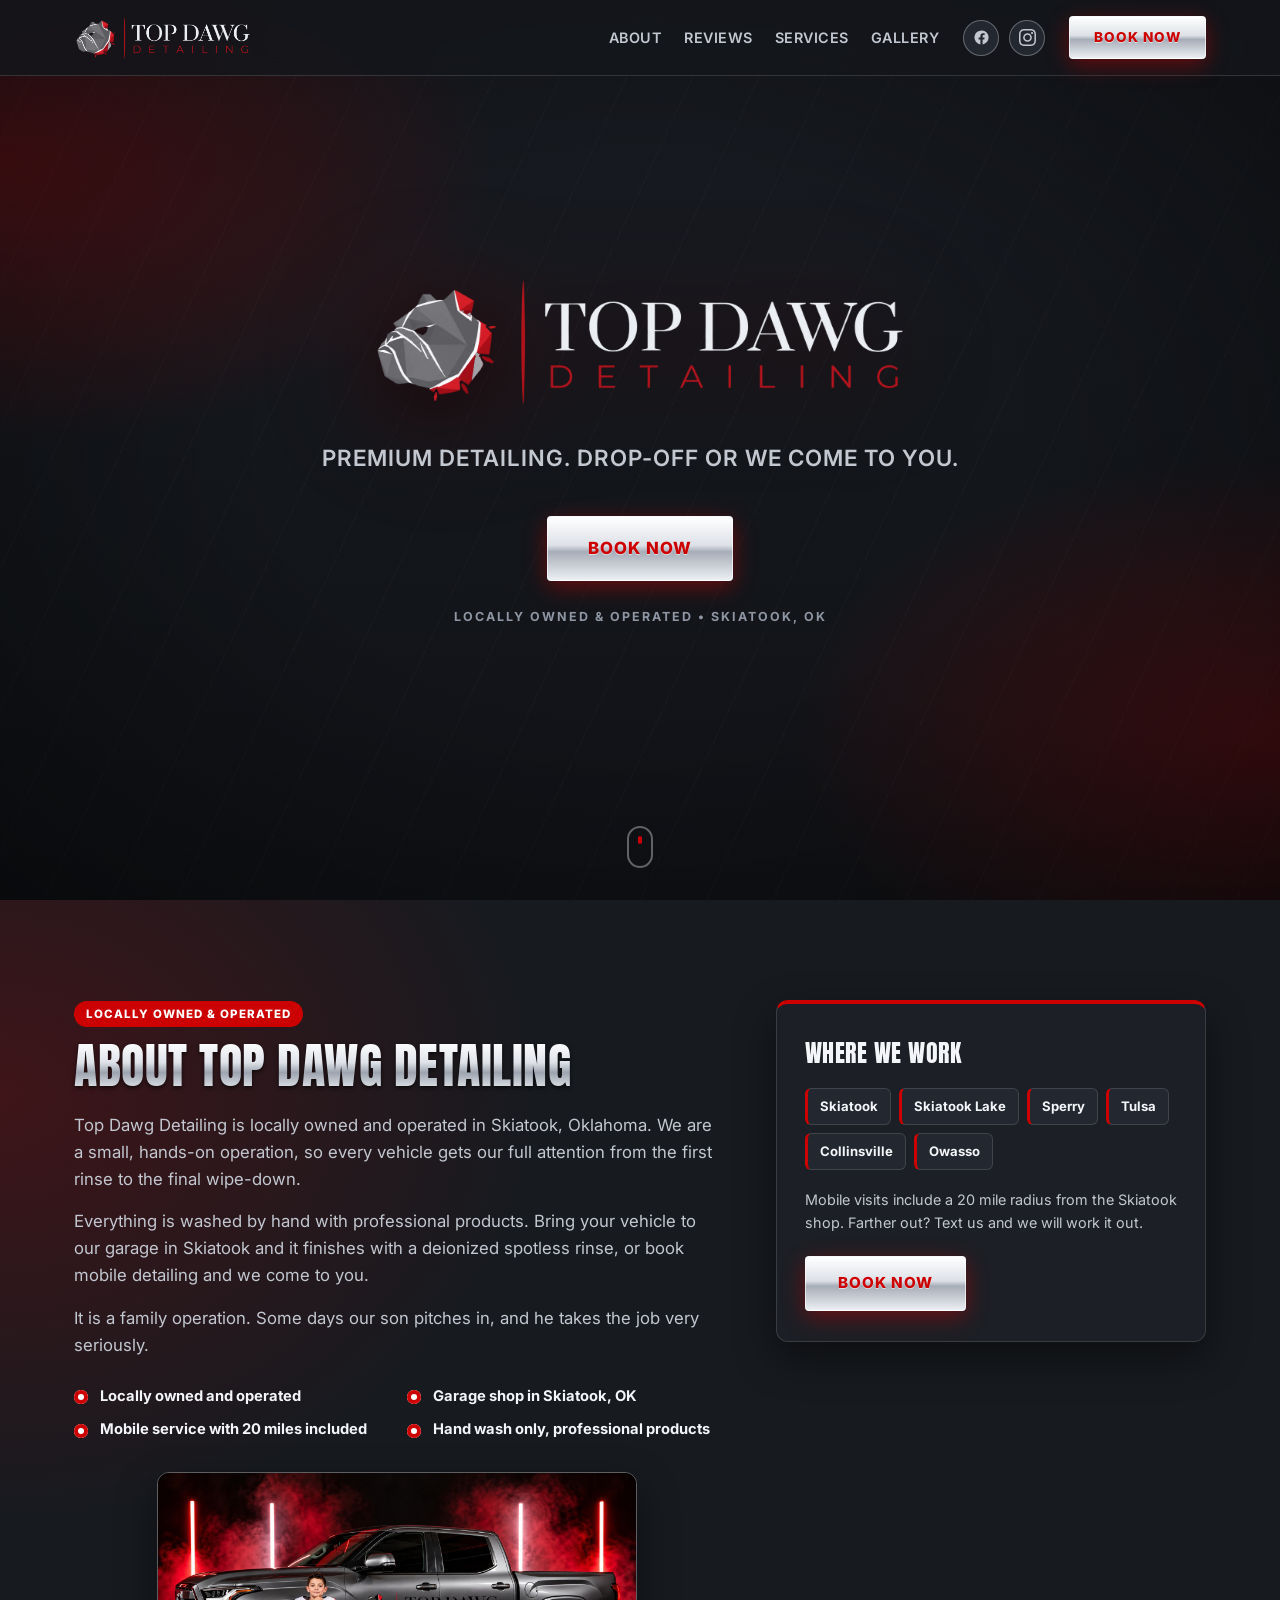
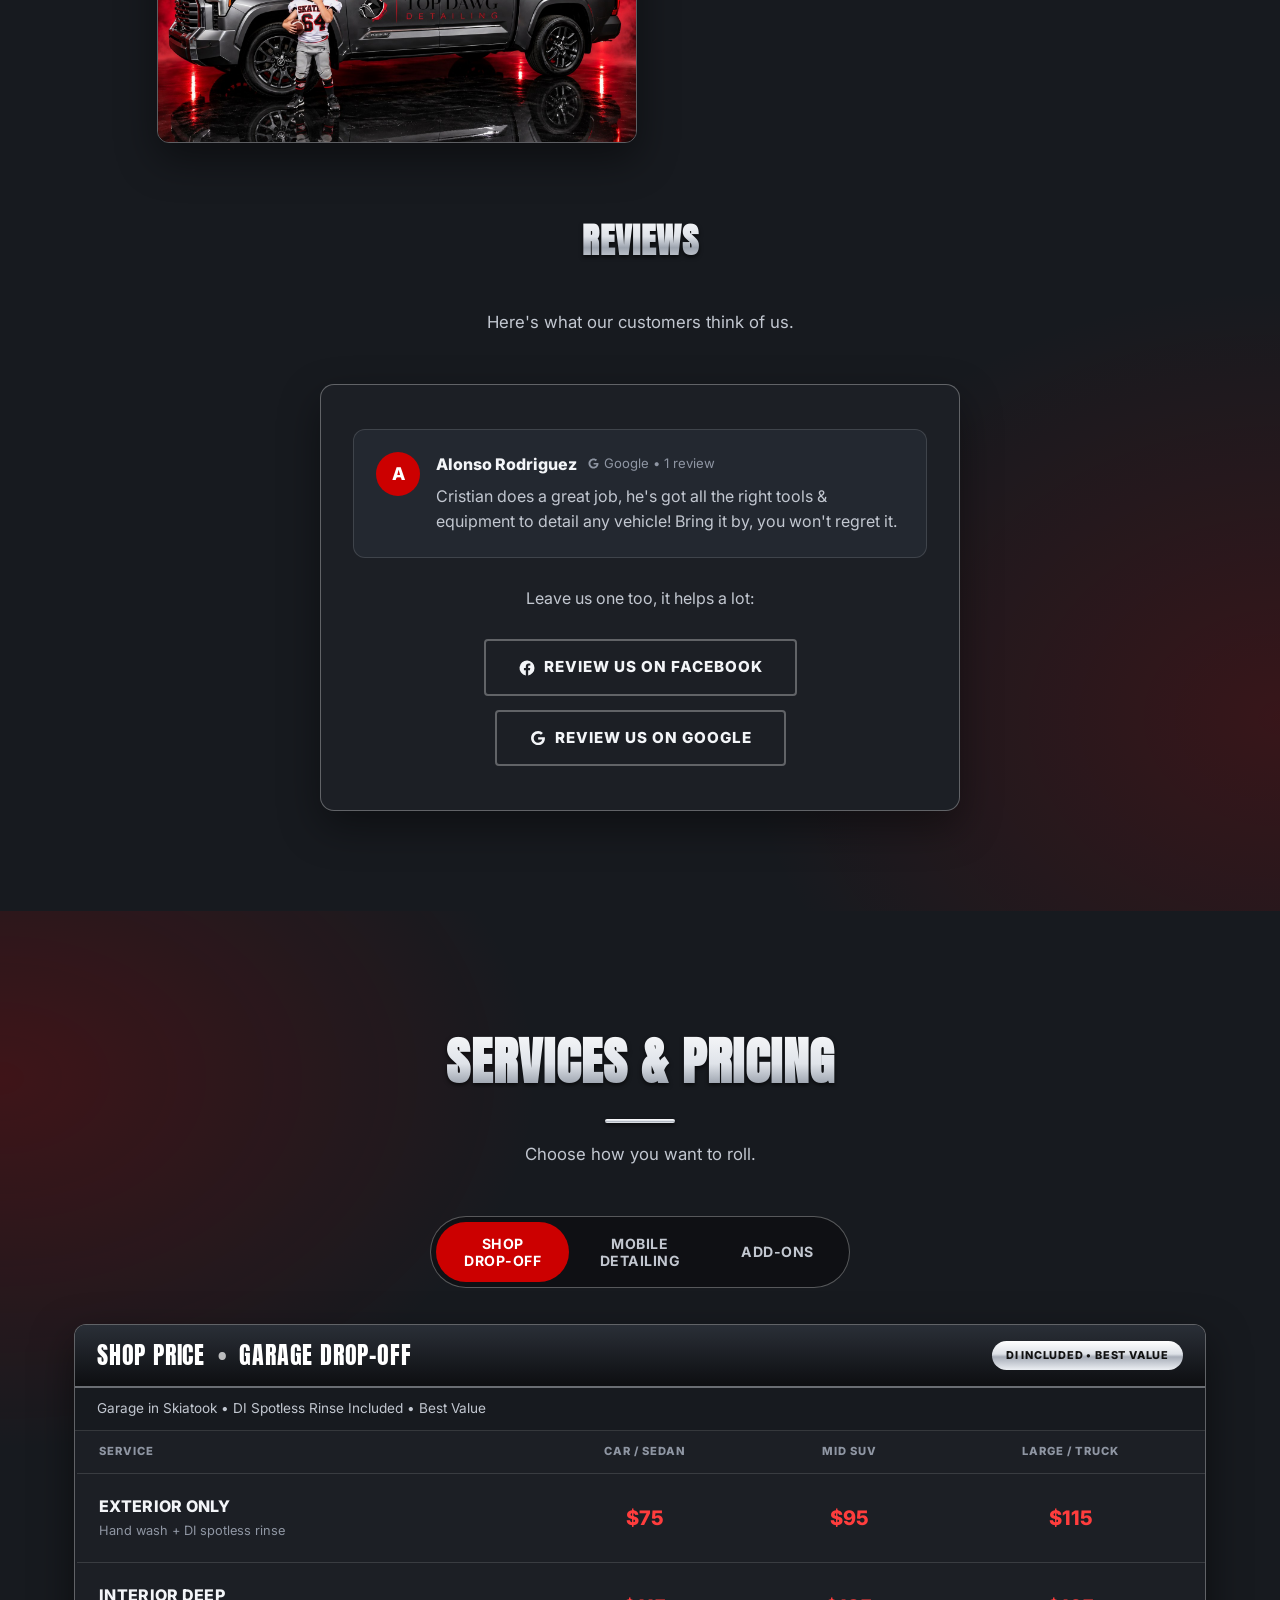
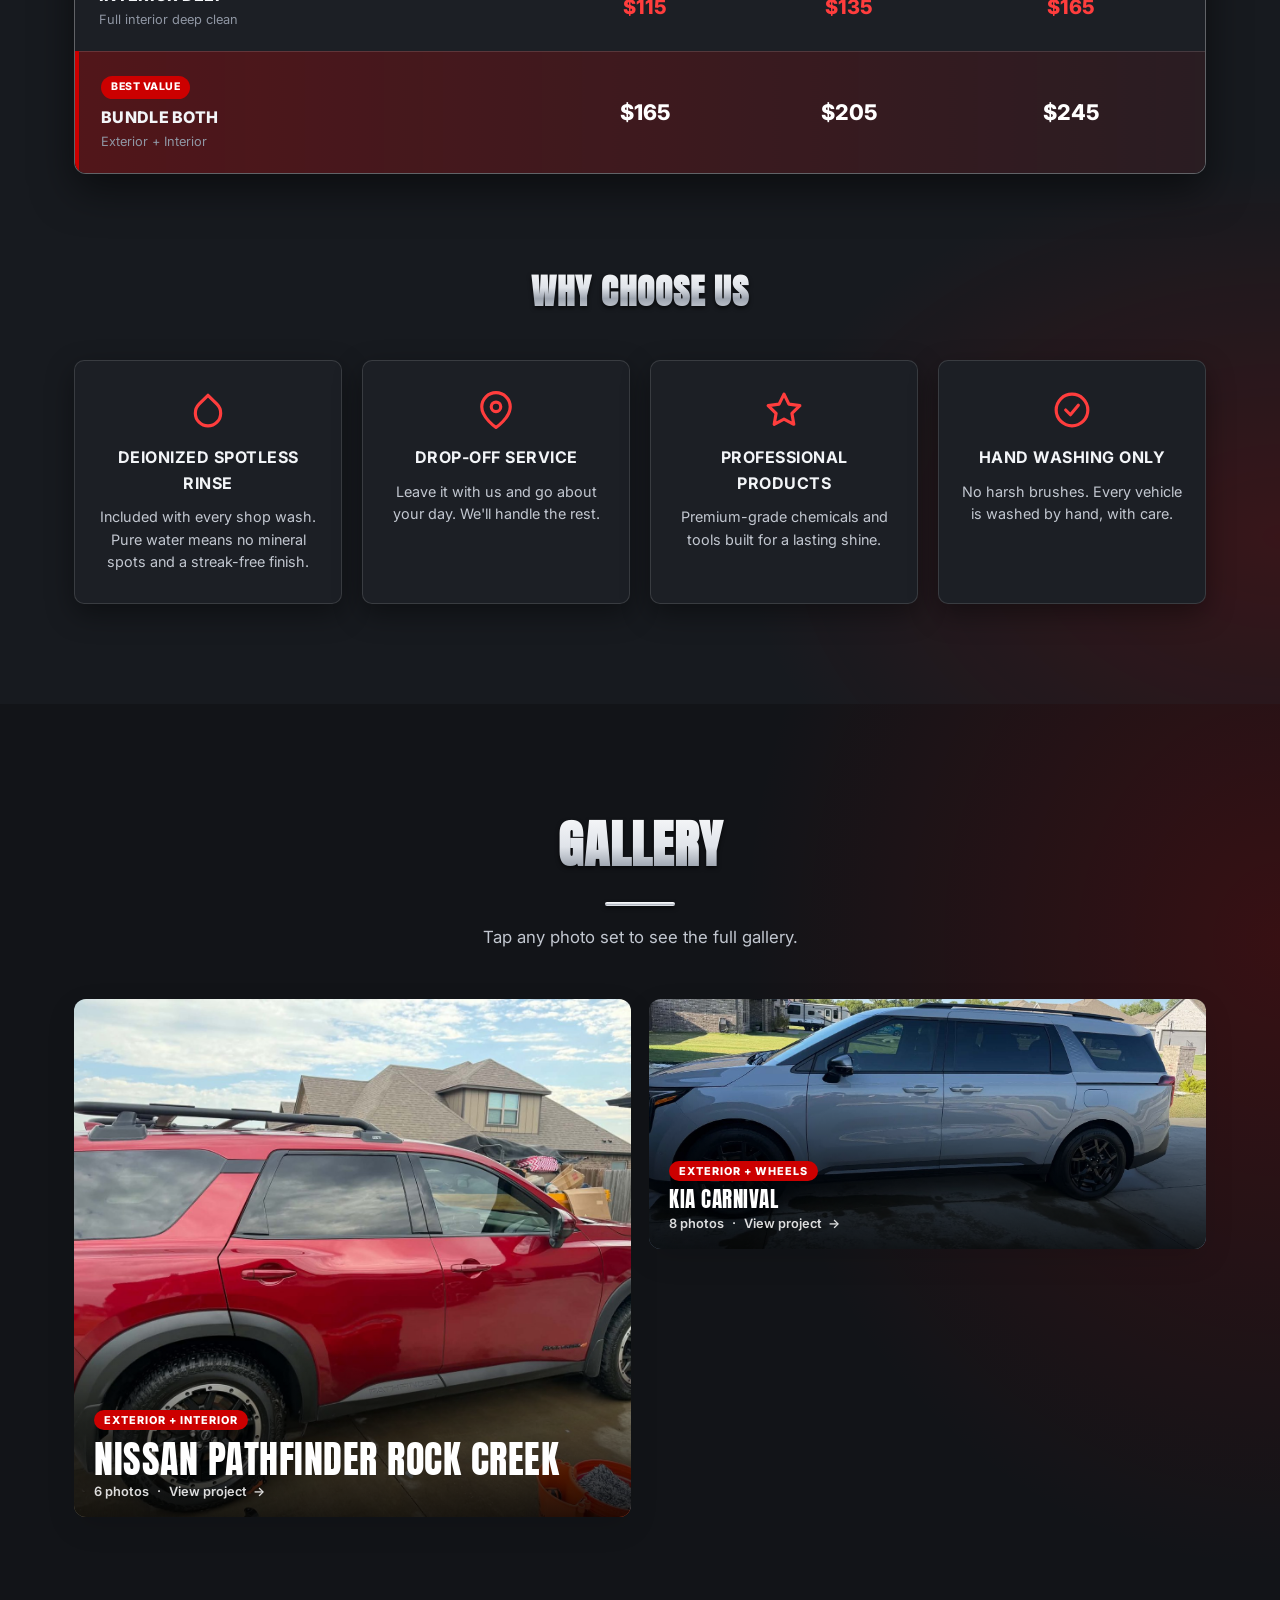
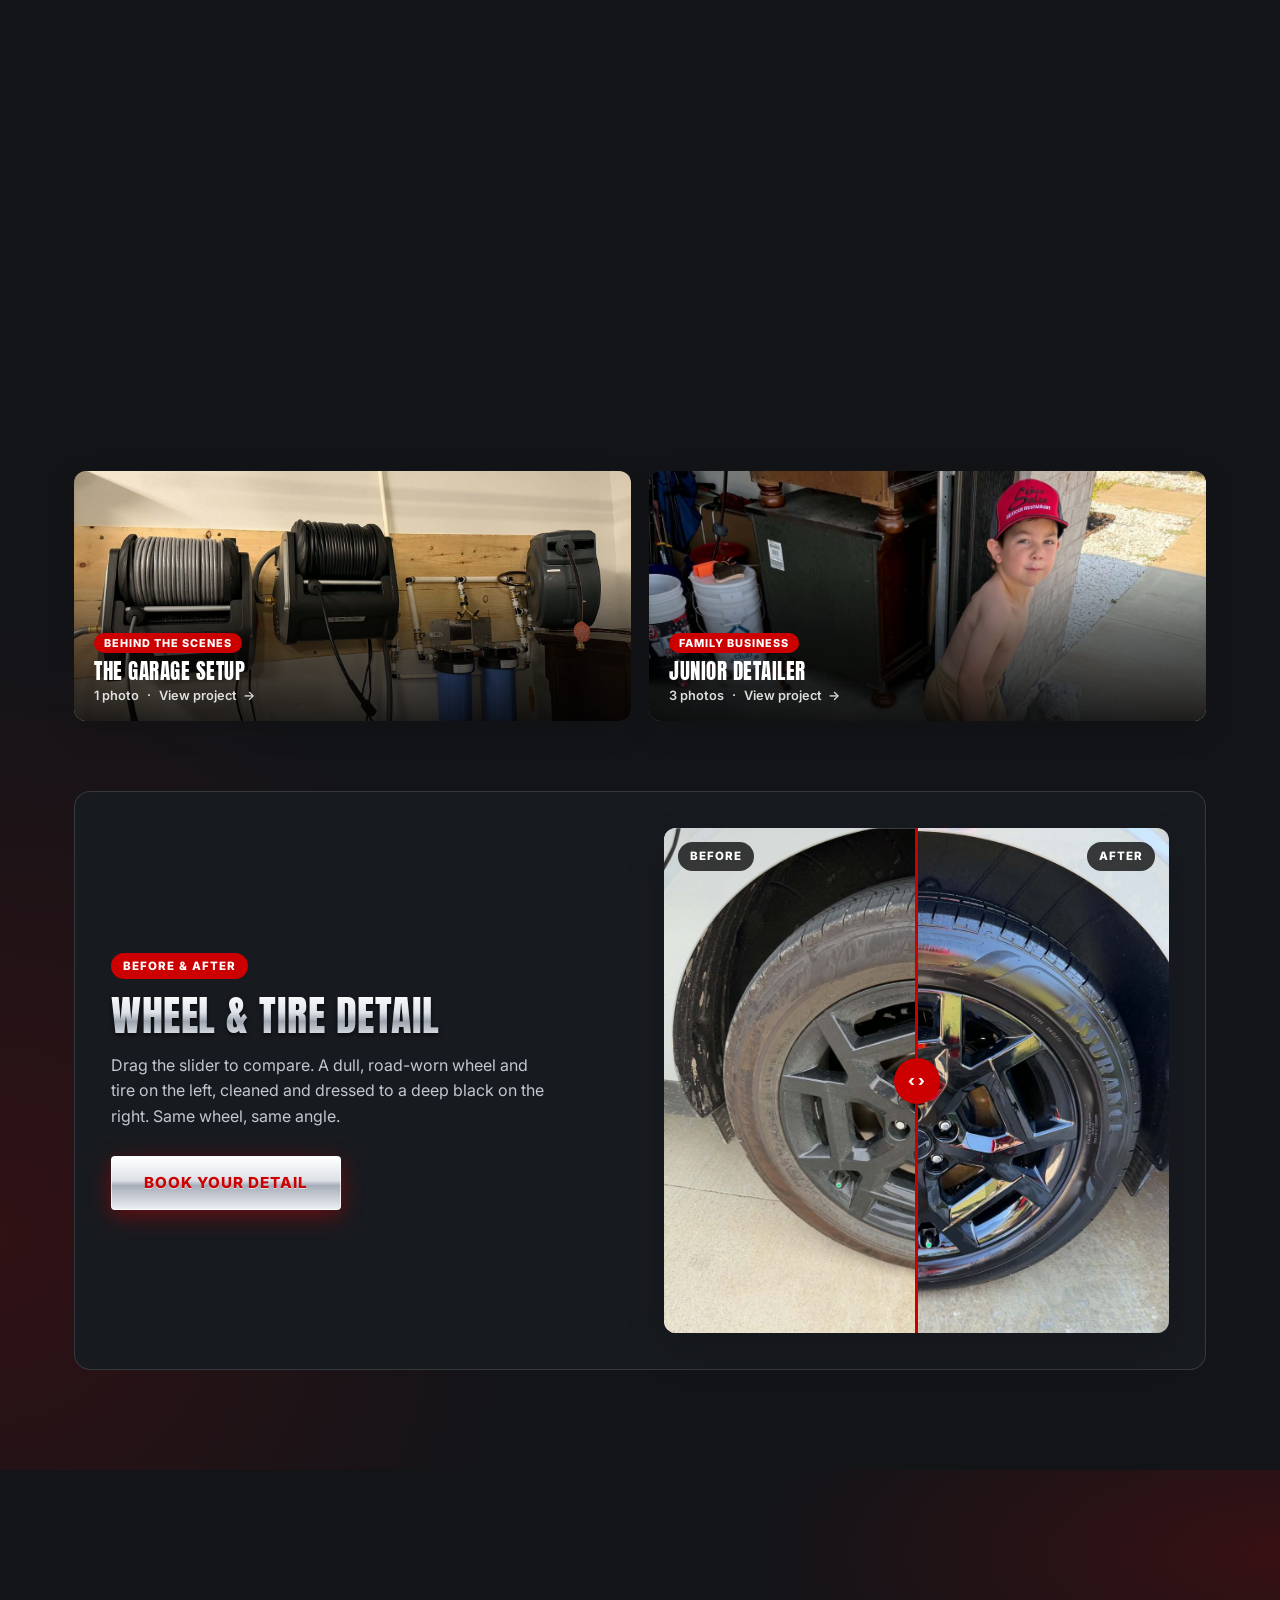
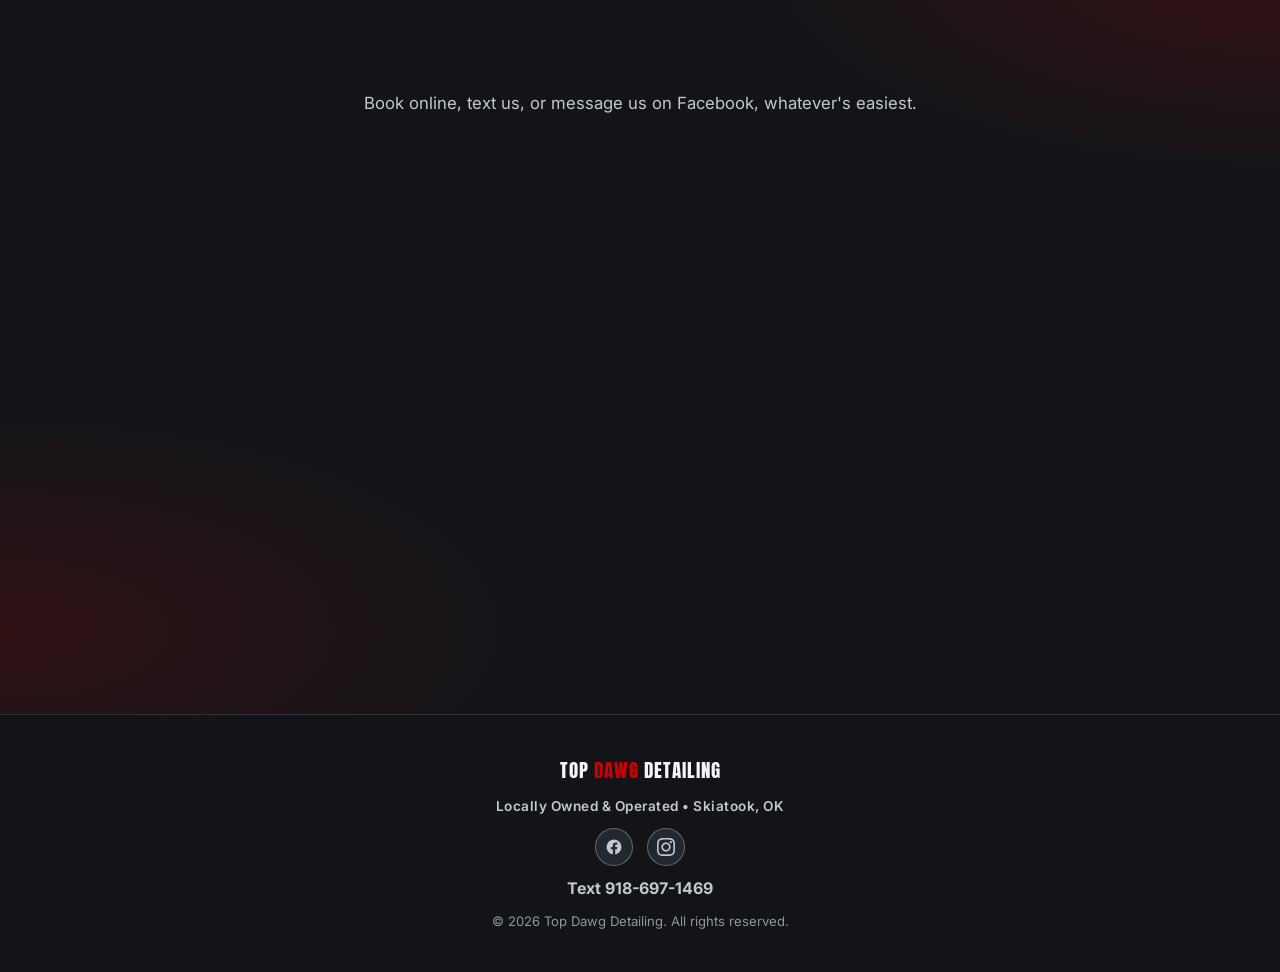
==== top-dawg-detailing/index.html @ 86b7b14b "Add Instagram links next to Facebook, remove the placeholder Sedan Interior gallery project, and bui" ====
<!DOCTYPE html>
<html lang="en">
<head>
<meta charset="UTF-8">
<meta name="viewport" content="width=device-width, initial-scale=1.0">
<meta name="format-detection" content="telephone=no">
<meta name="theme-color" content="#121418">
<title>Top Dawg Detailing | Premium Auto Detailing</title>
<meta name="description" content="Top Dawg Detailing: locally owned and operated car detailing in Skiatook, OK. Shop drop-off or we come to you. Text 918-697-1469 to book.">
<link rel="preconnect" href="https://fonts.googleapis.com">
<link rel="preconnect" href="https://fonts.gstatic.com" crossorigin>
<link href="https://fonts.googleapis.com/css2?family=Anton&family=Inter:wght@400;600;700;800&display=swap" rel="stylesheet">
<link rel="stylesheet" href="css/style.css">
</head>
<body>

<!-- ========== STICKY NAV ========== -->
<header class="navbar" id="navbar">
  <div class="navbar__inner">
    <a href="#hero" class="navbar__logo">
      <img src="assets/images/logo-on-dark.png" alt="Top Dawg Detailing" class="navbar__logo-img">
    </a>

    <nav class="navbar__links" id="navLinks">
      <a href="#about" class="nav-link">About</a>
      <a href="#reviews" class="nav-link">Reviews</a>
      <a href="#services" class="nav-link">Services</a>
      <a href="#gallery" class="nav-link">Gallery</a>
    </nav>

    <div class="navbar__social">
      <a href="https://www.facebook.com/profile.php?id=61593357902436" target="_blank" rel="noopener" class="navbar__social-btn" aria-label="Top Dawg Detailing on Facebook">
        <svg viewBox="0 0 24 24" fill="currentColor"><path d="M22 12a10 10 0 10-11.56 9.88v-6.99H7.9V12h2.54V9.8c0-2.5 1.49-3.89 3.77-3.89 1.09 0 2.24.2 2.24.2v2.46h-1.26c-1.24 0-1.63.77-1.63 1.56V12h2.78l-.44 2.89h-2.34v6.99A10 10 0 0022 12z"/></svg>
      </a>
      <a href="https://www.instagram.com/topdawgdetailing98/" target="_blank" rel="noopener" class="navbar__social-btn" aria-label="Top Dawg Detailing on Instagram">
        <svg viewBox="0 0 24 24" fill="currentColor"><path d="M12 2.163c3.204 0 3.584.012 4.85.07 3.252.148 4.771 1.691 4.919 4.919.058 1.265.069 1.645.069 4.849 0 3.205-.012 3.584-.069 4.849-.149 3.225-1.664 4.771-4.919 4.919-1.266.058-1.644.07-4.85.07-3.204 0-3.584-.012-4.849-.07-3.26-.149-4.771-1.699-4.919-4.92-.058-1.265-.07-1.644-.07-4.849 0-3.204.013-3.583.07-4.849.149-3.227 1.664-4.771 4.919-4.919 1.266-.057 1.645-.069 4.849-.069zm0-2.163c-3.259 0-3.667.014-4.947.072-4.358.2-6.78 2.618-6.98 6.98-.059 1.281-.073 1.689-.073 4.948 0 3.259.014 3.668.072 4.948.2 4.358 2.618 6.78 6.98 6.98 1.281.058 1.689.072 4.948.072 3.259 0 3.668-.014 4.948-.072 4.354-.2 6.782-2.618 6.979-6.98.059-1.28.073-1.689.073-4.948 0-3.259-.014-3.667-.072-4.947-.196-4.354-2.617-6.78-6.979-6.98-1.281-.059-1.69-.073-4.949-.073zm0 5.838c-3.403 0-6.162 2.759-6.162 6.162s2.759 6.163 6.162 6.163 6.162-2.759 6.162-6.163c0-3.403-2.759-6.162-6.162-6.162zm0 10.162c-2.209 0-4-1.79-4-4 0-2.209 1.791-4 4-4s4 1.791 4 4c0 2.21-1.791 4-4 4zm6.406-11.845c-.796 0-1.441.645-1.441 1.44s.645 1.44 1.441 1.44c.795 0 1.439-.645 1.439-1.44s-.644-1.44-1.439-1.44z"/></svg>
      </a>
    </div>

    <a href="book.html" class="btn btn--primary navbar__cta">Book Now</a>

    <button class="navbar__toggle" id="navToggle" aria-label="Toggle menu" aria-expanded="false">
      <span></span><span></span><span></span>
    </button>
  </div>
</header>

<!-- ========== HERO ========== -->
<section class="hero" id="hero">
  <div class="hero__bg"></div>
  <div class="hero__overlay"></div>
  <div class="hero__content">
    <div class="hero__logo">
      <img src="assets/images/logo-on-dark.png" alt="Top Dawg Detailing" class="hero__logo-img">
    </div>
    <p class="hero__tagline">Premium Detailing. Drop-Off or We Come to You.</p>
    <a href="book.html" class="btn btn--primary btn--lg hero__cta" id="heroBookNow">Book Now</a>
    <p class="hero__badge">Locally Owned &amp; Operated &bull; Skiatook, OK</p>
  </div>
  <div class="hero__scroll-indicator" aria-hidden="true">
    <span></span>
  </div>
</section>

<!-- ========== ABOUT ========== -->
<section class="about" id="about">
  <div class="container">
    <div class="about__grid">
      <div class="about__text">
        <span class="about__kicker">Locally Owned &amp; Operated</span>
        <h2 class="about__title">About Top Dawg Detailing</h2>
        <p>Top Dawg Detailing is locally owned and operated in Skiatook, Oklahoma. We are a small, hands-on operation, so every vehicle gets our full attention from the first rinse to the final wipe-down.</p>
        <p>Everything is washed by hand with professional products. Bring your vehicle to our garage in Skiatook and it finishes with a deionized spotless rinse, or book mobile detailing and we come to you.</p>
        <p>It is a family operation. Some days our son pitches in, and he takes the job very seriously.</p>
        <ul class="about__facts">
          <li>Locally owned and operated</li>
          <li>Garage shop in Skiatook, OK</li>
          <li>Mobile service with 20 miles included</li>
          <li>Hand wash only, professional products</li>
        </ul>

        <img class="about__truck-photo" src="assets/images/company-truck.jpg" alt="The Top Dawg Detailing truck" loading="lazy">
      </div>

      <div class="about__card">
        <h3 class="about__card-title">Where We Work</h3>
        <ul class="area-chips">
          <li>Skiatook</li>
          <li>Skiatook Lake</li>
          <li>Sperry</li>
          <li>Tulsa</li>
          <li>Collinsville</li>
          <li>Owasso</li>
        </ul>
        <p class="about__card-note">Mobile visits include a 20 mile radius from the Skiatook shop. Farther out? Text us and we will work it out.</p>
        <a href="book.html" class="btn btn--primary">Book Now</a>
      </div>
    </div>

    <div class="about__reviews" id="reviews">
    <h3 class="why-us__title">Reviews</h3>
    <p class="section-subtitle">Here's what our customers think of us.</p>

    <div class="reviews__card">
      <div class="review-item">
        <span class="review-item__avatar">A</span>
        <div class="review-item__body">
          <div class="review-item__header">
            <span class="review-item__name">Alonso Rodriguez</span>
            <span class="review-item__meta"><svg viewBox="0 0 24 24" fill="currentColor"><path d="M21.35 11.1h-9.17v2.87h5.4c-.23 1.45-1.68 4.24-5.4 4.24-3.25 0-5.9-2.69-5.9-6s2.65-6 5.9-6c1.85 0 3.09.79 3.8 1.47l2.6-2.5C16.99 3.6 14.86 2.6 12.18 2.6 6.98 2.6 2.75 6.8 2.75 12s4.23 9.4 9.43 9.4c5.44 0 9.05-3.82 9.05-9.2 0-.62-.07-1.09-.15-1.1z"/></svg> Google &bull; 1 review</span>
          </div>
          <p class="review-item__text">Cristian does a great job, he's got all the right tools &amp; equipment to detail any vehicle! Bring it by, you won't regret it.</p>
        </div>
      </div>

      <p class="reviews__empty">Leave us one too, it helps a lot:</p>
      <div class="reviews__actions">
        <a href="https://www.facebook.com/profile.php?id=61593357902436" target="_blank" rel="noopener" class="btn btn--outline reviews__btn">
          <svg viewBox="0 0 24 24" fill="currentColor"><path d="M22 12a10 10 0 10-11.56 9.88v-6.99H7.9V12h2.54V9.8c0-2.5 1.49-3.89 3.77-3.89 1.09 0 2.24.2 2.24.2v2.46h-1.26c-1.24 0-1.63.77-1.63 1.56V12h2.78l-.44 2.89h-2.34v6.99A10 10 0 0022 12z"/></svg>
          Review Us on Facebook
        </a>
        <a href="https://share.google/A1w45uH0FZVLoggwl" target="_blank" rel="noopener" class="btn btn--outline reviews__btn">
          <svg viewBox="0 0 24 24" fill="currentColor"><path d="M21.35 11.1h-9.17v2.87h5.4c-.23 1.45-1.68 4.24-5.4 4.24-3.25 0-5.9-2.69-5.9-6s2.65-6 5.9-6c1.85 0 3.09.79 3.8 1.47l2.6-2.5C16.99 3.6 14.86 2.6 12.18 2.6 6.98 2.6 2.75 6.8 2.75 12s4.23 9.4 9.43 9.4c5.44 0 9.05-3.82 9.05-9.2 0-.62-.07-1.09-.15-1.1z"/></svg>
          Review Us on Google
        </a>
      </div>
    </div>
    </div>
  </div>
</section>

<!-- ========== SERVICES + PRICING ========== -->
<section class="services" id="services">
  <div class="container">
    <h2 class="section-title">Services &amp; Pricing</h2>
    <p class="section-subtitle">Choose how you want to roll.</p>

    <div class="toggle" role="group" aria-label="Service location toggle">
      <button type="button" class="toggle__btn is-active" data-mode="dropoff" id="toggleDropoff" aria-pressed="true" aria-controls="panelDropoff">Shop Drop-Off</button>
      <button type="button" class="toggle__btn" data-mode="mobile" id="toggleMobile" aria-pressed="false" aria-controls="panelMobile">Mobile Detailing</button>
      <button type="button" class="toggle__btn" data-mode="addons" id="toggleAddons" aria-pressed="false" aria-controls="panelAddons">Add-Ons</button>
    </div>

    <!-- SHOP PRICING -->
    <div class="price-panel" id="panelDropoff">
      <div class="price-card">
        <div class="price-card__head">
          <h3 class="price-card__title">Shop Price <span>&bull;</span> Garage Drop-Off</h3>
          <span class="price-card__pill">DI Included &bull; Best Value</span>
        </div>
        <p class="price-card__sub">Garage in Skiatook &bull; DI Spotless Rinse Included &bull; Best Value</p>
        <table class="price-table">
          <thead>
            <tr>
              <th class="price-table__service">Service</th>
              <th>Car / Sedan</th>
              <th>Mid SUV</th>
              <th>Large / Truck</th>
            </tr>
          </thead>
          <tbody>
            <tr>
              <th scope="row" class="price-table__service"><span class="price-table__name">Exterior Only</span><span class="price-table__desc">Hand wash + DI spotless rinse</span></th>
              <td>$75</td><td>$95</td><td>$115</td>
            </tr>
            <tr>
              <th scope="row" class="price-table__service"><span class="price-table__name">Interior Deep</span><span class="price-table__desc">Full interior deep clean</span></th>
              <td>$115</td><td>$135</td><td>$165</td>
            </tr>
            <tr class="price-table__row--bundle">
              <th scope="row" class="price-table__service"><span class="price-table__badge">Best Value</span><span class="price-table__name">Bundle Both</span><span class="price-table__desc">Exterior + Interior</span></th>
              <td>$165</td><td>$205</td><td>$245</td>
            </tr>
          </tbody>
        </table>
      </div>
    </div>

    <!-- MOBILE PRICING -->
    <div class="price-panel" id="panelMobile" hidden>
      <div class="price-card price-card--mobile">
        <div class="price-card__head">
          <h3 class="price-card__title">Mobile Price <span>&bull;</span> We Come To You</h3>
          <span class="price-card__pill">We Come To You &bull; No DI Yet</span>
        </div>
        <p class="price-card__sub">20 Mile Radius Included &bull; Standard rinse (DI rinse is shop-only for now)</p>
        <table class="price-table">
          <thead>
            <tr>
              <th class="price-table__service">Service</th>
              <th>Car / Sedan</th>
              <th>Mid SUV</th>
              <th>Large / Truck</th>
            </tr>
          </thead>
          <tbody>
            <tr>
              <th scope="row" class="price-table__service"><span class="price-table__name">Exterior Only</span><span class="price-table__desc">Hand wash + standard rinse</span></th>
              <td>$95</td><td>$115</td><td>$135</td>
            </tr>
            <tr>
              <th scope="row" class="price-table__service"><span class="price-table__name">Interior Deep</span><span class="price-table__desc">Full interior deep clean</span></th>
              <td>$135</td><td>$155</td><td>$185</td>
            </tr>
            <tr class="price-table__row--bundle">
              <th scope="row" class="price-table__service"><span class="price-table__badge">Best Value</span><span class="price-table__name">Bundle Both</span><span class="price-table__desc">Exterior + Interior</span></th>
              <td>$185</td><td>$225</td><td>$265</td>
            </tr>
          </tbody>
        </table>
      </div>

      <div class="travel-fee">
        <h4 class="travel-fee__title">Travel Fee <span>&bull;</span> 20 Miles Included in Mobile Price</h4>
        <ul class="travel-fee__list">
          <li><span>0-20 miles from Skiatook shop</span><strong class="travel-fee__included">Included</strong></li>
          <li><span>21-30 miles: N. Tulsa, Claremore edge</span><strong>+$25</strong></li>
          <li><span>31-40 miles: Midtown Tulsa, BA edge</span><strong>+$45</strong></li>
          <li><span>41-50 miles</span><strong>+$65</strong></li>
          <li><span>50+ miles / No water or power</span><strong>Custom / +$15</strong></li>
        </ul>
      </div>
    </div>


    <!-- ADD-ON SERVICES -->
    <div class="price-panel" id="panelAddons" hidden>
      <div class="price-card addons__card">
        <div class="price-card__head">
          <h3 class="price-card__title">Add-Ons <span>&bull;</span> Priced By Vehicle Size</h3>
        </div>
        <table class="price-table">
          <thead>
            <tr>
              <th class="price-table__service">Service</th>
              <th>Car / Sedan</th>
              <th>Mid SUV</th>
              <th>Large / Truck</th>
            </tr>
          </thead>
          <tbody>
            <tr>
              <th scope="row" class="price-table__service"><span class="price-table__name">Pet Hair Removal</span></th>
              <td>$50</td>
              <td>$70</td>
              <td>$90</td>
            </tr>
            <tr>
              <th scope="row" class="price-table__service"><span class="price-table__name">Stain Extraction</span><span class="price-table__desc">Per seat, minimum 1 seat</span></th>
              <td>$50 per seat</td>
              <td>$50 per seat</td>
              <td>$50 per seat</td>
            </tr>
            <tr>
              <th scope="row" class="price-table__service"><span class="price-table__name">Stain Extraction</span><span class="price-table__desc">Full vehicle</span></th>
              <td>$110</td>
              <td>$140</td>
              <td>$170</td>
            </tr>
            <tr>
              <th scope="row" class="price-table__service"><span class="price-table__name">Spray Sealant</span></th>
              <td>$35</td>
              <td>$45</td>
              <td>$55</td>
            </tr>
            <tr>
              <th scope="row" class="price-table__service"><span class="price-table__name">Leather Dressing</span></th>
              <td>$40</td>
              <td>$50</td>
              <td>$60</td>
            </tr>
          </tbody>
        </table>
      </div>

      <div class="addons__note">
        <svg viewBox="0 0 24 24" fill="none" stroke="currentColor" stroke-width="2" stroke-linecap="round" stroke-linejoin="round"><circle cx="12" cy="12" r="10"/><line x1="12" y1="8" x2="12" y2="12.5"/><circle cx="12" cy="16" r="0.5" fill="currentColor"/></svg>
        <p><strong>Friendly note:</strong> we try 100% on every job. Some pet hair or stains that have been sitting and baking in the heat may not fully come out depending on material and how long it has been there. We will be honest upfront.</p>
      </div>
    </div>

    <div class="why-us">
      <h3 class="why-us__title">Why Choose Us</h3>
      <div class="why-us__grid">
        <div class="why-us__item">
          <div class="why-us__icon">
            <svg viewBox="0 0 24 24" fill="none" stroke="currentColor" stroke-width="2" stroke-linecap="round" stroke-linejoin="round"><path d="M12 2.69l5.66 5.66a8 8 0 11-11.31 0z"/></svg>
          </div>
          <h4>Deionized Spotless Rinse</h4>
          <p>Included with every shop wash. Pure water means no mineral spots and a streak-free finish.</p>
        </div>
        <div class="why-us__item">
          <div class="why-us__icon">
            <svg viewBox="0 0 24 24" fill="none" stroke="currentColor" stroke-width="2" stroke-linecap="round" stroke-linejoin="round"><path d="M21 10c0 7-9 13-9 13s-9-6-9-13a9 9 0 0118 0z"/><circle cx="12" cy="10" r="3"/></svg>
          </div>
          <h4>Drop-Off Service</h4>
          <p>Leave it with us and go about your day. We'll handle the rest.</p>
        </div>
        <div class="why-us__item">
          <div class="why-us__icon">
            <svg viewBox="0 0 24 24" fill="none" stroke="currentColor" stroke-width="2" stroke-linecap="round" stroke-linejoin="round"><polygon points="12 2 15.09 8.26 22 9.27 17 14.14 18.18 21.02 12 17.77 5.82 21.02 7 14.14 2 9.27 8.91 8.26 12 2"/></svg>
          </div>
          <h4>Professional Products</h4>
          <p>Premium-grade chemicals and tools built for a lasting shine.</p>
        </div>
        <div class="why-us__item">
          <div class="why-us__icon">
            <svg viewBox="0 0 24 24" fill="none" stroke="currentColor" stroke-width="2" stroke-linecap="round" stroke-linejoin="round"><circle cx="12" cy="12" r="10"/><polyline points="8 12 11 15 16 9"/></svg>
          </div>
          <h4>Hand Washing Only</h4>
          <p>No harsh brushes. Every vehicle is washed by hand, with care.</p>
        </div>
      </div>
    </div>
  </div>
</section>

<!-- ========== GALLERY ========== -->
<section class="projects" id="gallery">
  <div class="container">
    <h2 class="section-title">Gallery</h2>
    <p class="section-subtitle">Tap any photo set to see the full gallery.</p>

    <!--
      ADD A NEW PROJECT: copy one <article class="project-card ..."> block below.
      1. Drop the photos in assets/images/projects/<name>/ (01.jpg = full size, 01-thumb.jpg = small).
      2. Update the title, description, services and the photo links (first photo is the cover).
      3. Blur license plates before publishing customer photos.
    -->
    <div class="projects__grid">
      <article class="project-card project-card--pathfinder project-card--feature" data-project="pathfinder">
        <button type="button" class="project-card__open" aria-haspopup="dialog" aria-label="Open project: Nissan Pathfinder Rock Creek">
          <img class="project-card__img" src="assets/images/projects/pathfinder/01.jpg" alt="" loading="lazy">
          <span class="project-card__overlay">
            <span class="project-card__kicker">Exterior + Interior</span>
            <span class="project-card__title">Nissan Pathfinder Rock Creek</span>
            <span class="project-card__cta"><span class="project-card__count">6 photos</span><span class="project-card__more">View project</span></span>
          </span>
        </button>
        <div class="project-data" hidden>
          <p class="project-data__description">A red Rock Creek Pathfinder that got the full treatment. Road film was foamed off, every panel was hand washed and rinsed, then the cabin was taken from dusty to clean.</p>
          <ul class="project-data__services">
            <li>Foam Pre-Soak</li>
            <li>Hand Wash</li>
            <li>Interior Deep Clean</li>
          </ul>
          <ul class="project-data__photos">
            <li><a href="assets/images/projects/pathfinder/01.jpg" data-thumb="assets/images/projects/pathfinder/01-thumb.jpg">Finished: hand washed and rinsed</a></li>
            <li><a href="assets/images/projects/pathfinder/02.jpg" data-thumb="assets/images/projects/pathfinder/02-thumb.jpg">Foam pre-soak to lift road film safely</a></li>
            <li><a href="assets/images/projects/pathfinder/03.jpg" data-thumb="assets/images/projects/pathfinder/03-thumb.jpg">Rear hatch mid-wash, before the rinse</a></li>
            <li><a href="assets/images/projects/pathfinder/04.jpg" data-thumb="assets/images/projects/pathfinder/04-thumb.jpg">Tailgate and badging after the wash</a></li>
            <li><a href="assets/images/projects/pathfinder/05.jpg" data-thumb="assets/images/projects/pathfinder/05-thumb.jpg">Front cabin before the interior deep clean</a></li>
            <li><a href="assets/images/projects/pathfinder/06.jpg" data-thumb="assets/images/projects/pathfinder/06-thumb.jpg">Rock Creek seats cleaned by hand</a></li>
          </ul>
        </div>
      </article>

      <article class="project-card project-card--carnival project-card--wide" data-project="carnival">
        <button type="button" class="project-card__open" aria-haspopup="dialog" aria-label="Open project: Kia Carnival">
          <img class="project-card__img" src="assets/images/projects/carnival/01.jpg" alt="" loading="lazy">
          <span class="project-card__overlay">
            <span class="project-card__kicker">Exterior + Wheels</span>
            <span class="project-card__title">Kia Carnival</span>
            <span class="project-card__cta"><span class="project-card__count">8 photos</span><span class="project-card__more">View project</span></span>
          </span>
        </button>
        <div class="project-data" hidden>
          <p class="project-data__description">Full exterior detail on a Kia Carnival. Dull, road-worn wheels and tires were cleaned and dressed to a deep black, bug and road-film buildup was foamed off the front end, and the mirrors and paint were hand washed and rinsed.</p>
          <ul class="project-data__services">
            <li>Foam Pre-Soak</li>
            <li>Hand Wash</li>
            <li>Wheels &amp; Tires</li>
          </ul>
          <ul class="project-data__photos">
            <li><a href="assets/images/projects/carnival/01.jpg" data-thumb="assets/images/projects/carnival/01-thumb.jpg">Finished: washed and rinsed</a></li>
            <li><a href="assets/images/projects/carnival/02.jpg" data-thumb="assets/images/projects/carnival/02-thumb.jpg">Wheel and tire before</a></li>
            <li><a href="assets/images/projects/carnival/03.jpg" data-thumb="assets/images/projects/carnival/03-thumb.jpg">Wheel and tire after: clean and dressed</a></li>
            <li><a href="assets/images/projects/carnival/04.jpg" data-thumb="assets/images/projects/carnival/04-thumb.jpg">Mirror cap before: road film and water spots</a></li>
            <li><a href="assets/images/projects/carnival/05.jpg" data-thumb="assets/images/projects/carnival/05-thumb.jpg">Mirror cap after: clean and glossy</a></li>
            <li><a href="assets/images/projects/carnival/06.jpg" data-thumb="assets/images/projects/carnival/06-thumb.jpg">Foam pre-soak on the front end</a></li>
            <li><a href="assets/images/projects/carnival/07.jpg" data-thumb="assets/images/projects/carnival/07-thumb.jpg">Front bumper with bug and road-film buildup</a></li>
            <li><a href="assets/images/projects/carnival/08.jpg" data-thumb="assets/images/projects/carnival/08-thumb.jpg">Close-up of bug splatter on the paint</a></li>
          </ul>
        </div>
      </article>

      <article class="project-card project-card--vw-atlas project-card--wide" data-project="vw-atlas">
        <button type="button" class="project-card__open" aria-haspopup="dialog" aria-label="Open project: Volkswagen Atlas Cross Sport Peak Edition">
          <img class="project-card__img" src="assets/images/projects/vw-atlas/01.jpg" alt="" loading="lazy">
          <span class="project-card__overlay">
            <span class="project-card__kicker">Interior Deep Clean</span>
            <span class="project-card__title">VW Atlas Cross Sport Peak Edition</span>
            <span class="project-card__cta"><span class="project-card__count">8 photos</span><span class="project-card__more">View project</span></span>
          </span>
        </button>
        <div class="project-data" hidden>
          <p class="project-data__description">A Volkswagen Atlas Cross Sport Peak Edition with crumbs, wrappers and everyday mess worked into the mats and seats. Everything was vacuumed, the floor mats were pressure washed, and the cabin was wiped down and conditioned from front to back.</p>
          <ul class="project-data__services">
            <li>Vacuum</li>
            <li>Interior Deep Clean</li>
            <li>Mat Wash</li>
          </ul>
          <ul class="project-data__photos">
            <li><a href="assets/images/projects/vw-atlas/01.jpg" data-thumb="assets/images/projects/vw-atlas/01-thumb.jpg">Front floor mat before, full of crumbs and wrappers</a></li>
            <li><a href="assets/images/projects/vw-atlas/02.jpg" data-thumb="assets/images/projects/vw-atlas/02-thumb.jpg">Cargo area before the deep clean</a></li>
            <li><a href="assets/images/projects/vw-atlas/03.jpg" data-thumb="assets/images/projects/vw-atlas/03-thumb.jpg">Rear bench before clean, trash cleared out</a></li>
            <li><a href="assets/images/projects/vw-atlas/04.jpg" data-thumb="assets/images/projects/vw-atlas/04-thumb.jpg">Floor mats pressure washed and rinsed</a></li>
            <li><a href="assets/images/projects/vw-atlas/05.jpg" data-thumb="assets/images/projects/vw-atlas/05-thumb.jpg">Rear seats treated with leather cleaner</a></li>
            <li><a href="assets/images/projects/vw-atlas/06.jpg" data-thumb="assets/images/projects/vw-atlas/06-thumb.jpg">Third-row carpet vacuumed clean</a></li>
            <li><a href="assets/images/projects/vw-atlas/07.jpg" data-thumb="assets/images/projects/vw-atlas/07-thumb.jpg">Driver footwell after, Atlas branded mats</a></li>
            <li><a href="assets/images/projects/vw-atlas/08.jpg" data-thumb="assets/images/projects/vw-atlas/08-thumb.jpg">Dash and center console after clean</a></li>
          </ul>
        </div>
      </article>

      <article class="project-card project-card--gmc-acadia project-card--wide" data-project="gmc-acadia">
        <button type="button" class="project-card__open" aria-haspopup="dialog" aria-label="Open project: GMC Acadia">
          <img class="project-card__img" src="assets/images/projects/gmc-acadia/01.jpg" alt="" loading="lazy">
          <span class="project-card__overlay">
            <span class="project-card__kicker">Exterior + Interior</span>
            <span class="project-card__title">GMC Acadia</span>
            <span class="project-card__cta"><span class="project-card__count">8 photos</span><span class="project-card__more">View project</span></span>
          </span>
        </button>
        <div class="project-data" hidden>
          <p class="project-data__description">Full detail on a GMC Acadia. A foam pre-soak and hand wash brought the paint back to a clean shine outside, while the mats, floors and seats were vacuumed and wiped down inside.</p>
          <ul class="project-data__services">
            <li>Foam Pre-Soak</li>
            <li>Hand Wash</li>
            <li>Interior Deep Clean</li>
          </ul>
          <ul class="project-data__photos">
            <li><a href="assets/images/projects/gmc-acadia/01.jpg" data-thumb="assets/images/projects/gmc-acadia/01-thumb.jpg">Foam pre-soak before the hand wash</a></li>
            <li><a href="assets/images/projects/gmc-acadia/02.jpg" data-thumb="assets/images/projects/gmc-acadia/02-thumb.jpg">Finished: clean paint and grille</a></li>
            <li><a href="assets/images/projects/gmc-acadia/03.jpg" data-thumb="assets/images/projects/gmc-acadia/03-thumb.jpg">Floor mat before clean</a></li>
            <li><a href="assets/images/projects/gmc-acadia/04.jpg" data-thumb="assets/images/projects/gmc-acadia/04-thumb.jpg">Floor carpet before clean</a></li>
            <li><a href="assets/images/projects/gmc-acadia/05.jpg" data-thumb="assets/images/projects/gmc-acadia/05-thumb.jpg">Door panel detail work</a></li>
            <li><a href="assets/images/projects/gmc-acadia/06.jpg" data-thumb="assets/images/projects/gmc-acadia/06-thumb.jpg">Cargo area vacuumed clean</a></li>
            <li><a href="assets/images/projects/gmc-acadia/07.jpg" data-thumb="assets/images/projects/gmc-acadia/07-thumb.jpg">Driver footwell after clean</a></li>
            <li><a href="assets/images/projects/gmc-acadia/08.jpg" data-thumb="assets/images/projects/gmc-acadia/08-thumb.jpg">Front seats after clean</a></li>
          </ul>
        </div>
      </article>

      <article class="project-card project-card--tahoe" data-project="tahoe">
        <button type="button" class="project-card__open" aria-haspopup="dialog" aria-label="Open project: Chevrolet Tahoe">
          <img class="project-card__img" src="assets/images/projects/tahoe/01-thumb.jpg" alt="" loading="lazy">
          <span class="project-card__overlay">
            <span class="project-card__kicker">Exterior</span>
            <span class="project-card__title">Chevrolet Tahoe</span>
            <span class="project-card__cta"><span class="project-card__count">3 photos</span><span class="project-card__more">View project</span></span>
          </span>
        </button>
        <div class="project-data" hidden>
          <p class="project-data__description">A dark gray Tahoe on machined wheels. Foam loosened the grime and the hand wash cleaned every panel.</p>
          <ul class="project-data__services">
            <li>Foam Pre-Soak</li>
            <li>Hand Wash</li>
          </ul>
          <ul class="project-data__photos">
            <li><a href="assets/images/projects/tahoe/01.jpg" data-thumb="assets/images/projects/tahoe/01-thumb.jpg">Finished: clean paint and wheels</a></li>
            <li><a href="assets/images/projects/tahoe/02.jpg" data-thumb="assets/images/projects/tahoe/02-thumb.jpg">Foam pre-soak on a dark gray Tahoe</a></li>
            <li><a href="assets/images/projects/tahoe/03.jpg" data-thumb="assets/images/projects/tahoe/03-thumb.jpg">Rear glass mid-wash, before the rinse</a></li>
          </ul>
        </div>
      </article>

      <article class="project-card project-card--suburban project-card--wide" data-project="suburban">
        <button type="button" class="project-card__open" aria-haspopup="dialog" aria-label="Open project: Chevrolet Suburban">
          <img class="project-card__img" src="assets/images/projects/suburban/01.jpg" alt="" loading="lazy">
          <span class="project-card__overlay">
            <span class="project-card__kicker">Exterior</span>
            <span class="project-card__title">Chevrolet Suburban</span>
            <span class="project-card__cta"><span class="project-card__count">5 photos</span><span class="project-card__more">View project</span></span>
          </span>
        </button>
        <div class="project-data" hidden>
          <p class="project-data__description">Black paint shows everything, so this Suburban got a thick foam pre-soak and a careful hand wash to leave the paint and glass clean and streak free.</p>
          <ul class="project-data__services">
            <li>Foam Pre-Soak</li>
            <li>Hand Wash</li>
          </ul>
          <ul class="project-data__photos">
            <li><a href="assets/images/projects/suburban/01.jpg" data-thumb="assets/images/projects/suburban/01-thumb.jpg">Finished: clean black paint</a></li>
            <li><a href="assets/images/projects/suburban/02.jpg" data-thumb="assets/images/projects/suburban/02-thumb.jpg">Thick foam pre-soak before the hand wash</a></li>
            <li><a href="assets/images/projects/suburban/03.jpg" data-thumb="assets/images/projects/suburban/03-thumb.jpg">Rinse pass on the rear glass</a></li>
            <li><a href="assets/images/projects/suburban/04.jpg" data-thumb="assets/images/projects/suburban/04-thumb.jpg">Rear glass and chrome after the wash</a></li>
            <li><a href="assets/images/projects/suburban/05.jpg" data-thumb="assets/images/projects/suburban/05-thumb.jpg">Side profile after the wash</a></li>
          </ul>
        </div>
      </article>

      <article class="project-card project-card--tahoe-lt project-card--wide" data-project="tahoe-lt">
        <button type="button" class="project-card__open" aria-haspopup="dialog" aria-label="Open project: Chevrolet Tahoe LT">
          <img class="project-card__img" src="assets/images/projects/tahoe-lt/01.jpg" alt="" loading="lazy">
          <span class="project-card__overlay">
            <span class="project-card__kicker">Exterior</span>
            <span class="project-card__title">Chevrolet Tahoe LT</span>
            <span class="project-card__cta"><span class="project-card__count">2 photos</span><span class="project-card__more">View project</span></span>
          </span>
        </button>
        <div class="project-data" hidden>
          <p class="project-data__description">A black Tahoe LT with chrome mesh wheels. Foamed and hand washed so the paint and wheels come out clean and glossy.</p>
          <ul class="project-data__services">
            <li>Foam Pre-Soak</li>
            <li>Hand Wash</li>
          </ul>
          <ul class="project-data__photos">
            <li><a href="assets/images/projects/tahoe-lt/01.jpg" data-thumb="assets/images/projects/tahoe-lt/01-thumb.jpg">Finished: clean black paint and chrome wheels</a></li>
            <li><a href="assets/images/projects/tahoe-lt/02.jpg" data-thumb="assets/images/projects/tahoe-lt/02-thumb.jpg">Foam bath before the hand wash</a></li>
          </ul>
        </div>
      </article>

      <article class="project-card project-card--shop-setup project-card--wide" data-project="shop-setup">
        <button type="button" class="project-card__open" aria-haspopup="dialog" aria-label="Open project: The Garage Setup">
          <img class="project-card__img" src="assets/images/projects/shop-setup/01.jpg" alt="" loading="lazy">
          <span class="project-card__overlay">
            <span class="project-card__kicker">Behind the Scenes</span>
            <span class="project-card__title">The Garage Setup</span>
            <span class="project-card__cta"><span class="project-card__count">1 photo</span><span class="project-card__more">View project</span></span>
          </span>
        </button>
        <div class="project-data" hidden>
          <p class="project-data__description">Where the shop work happens. The garage is set up with dual hose reels and a filtered water system so every wash starts with clean water.</p>
          <ul class="project-data__services">
            <li>Dual Hose Reels</li>
            <li>Filtered Water</li>
          </ul>
          <ul class="project-data__photos">
            <li><a href="assets/images/projects/shop-setup/01.jpg" data-thumb="assets/images/projects/shop-setup/01-thumb.jpg">Hose reels and filtered water system in the garage</a></li>
          </ul>
        </div>
      </article>

      <article class="project-card project-card--junior-detailer project-card--wide" data-project="junior-detailer">
        <button type="button" class="project-card__open" aria-haspopup="dialog" aria-label="Open project: Junior Detailer">
          <img class="project-card__img" src="assets/images/projects/junior-detailer/01.jpg" alt="" loading="lazy">
          <span class="project-card__overlay">
            <span class="project-card__kicker">Family Business</span>
            <span class="project-card__title">Junior Detailer</span>
            <span class="project-card__cta"><span class="project-card__count">3 photos</span><span class="project-card__more">View project</span></span>
          </span>
        </button>
        <div class="project-data" hidden>
          <p class="project-data__description">Detailing is a family thing at Top Dawg. Some days our son pitches in, and he takes his own ride very seriously.</p>
          <ul class="project-data__services">
            <li>Hand Wash</li>
            <li>Microfiber Towel</li>
            <li>Family Owned</li>
          </ul>
          <ul class="project-data__photos">
            <li><a href="assets/images/projects/junior-detailer/01.jpg" data-thumb="assets/images/projects/junior-detailer/01-thumb.jpg">Our youngest detailer, ready for work</a></li>
            <li><a href="assets/images/projects/junior-detailer/02.jpg" data-thumb="assets/images/projects/junior-detailer/02-thumb.jpg">Working the hood with a microfiber towel</a></li>
            <li><a href="assets/images/projects/junior-detailer/03.jpg" data-thumb="assets/images/projects/junior-detailer/03-thumb.jpg">Wiping down the fender</a></li>
          </ul>
        </div>
      </article>
    </div>

    <div class="before-after">
      <div class="before-after__text">
        <span class="before-after__kicker">Before &amp; After</span>
        <h3 class="before-after__title">Wheel &amp; Tire Detail</h3>
        <p>Drag the slider to compare. A dull, road-worn wheel and tire on the left, cleaned and dressed to a deep black on the right. Same wheel, same angle.</p>
        <a href="book.html" class="btn btn--primary">Book Your Detail</a>
      </div>

      <div class="ba-slider" id="baSlider">
        <img class="ba-slider__img" src="assets/images/projects/carnival/03.jpg" alt="Kia wheel and tire after detailing" loading="lazy">
        <div class="ba-slider__before">
          <img class="ba-slider__img" src="assets/images/projects/carnival/02.jpg" alt="Kia wheel and tire before detailing" loading="lazy">
        </div>
        <span class="ba-slider__label ba-slider__label--before">Before</span>
        <span class="ba-slider__label ba-slider__label--after">After</span>
        <div class="ba-slider__divider"></div>
        <div class="ba-slider__handle"><span>&lsaquo; &rsaquo;</span></div>
        <input type="range" min="0" max="100" value="50" class="ba-slider__input" id="baInput" aria-label="Before and after comparison slider">
      </div>
    </div>
  </div>
</section>

<!-- ========== CONTACT / BOOK NOW ========== -->
<section class="contact" id="contact">
  <div class="container">
    <h2 class="section-title">Book Now</h2>
    <p class="section-subtitle">Book online, text us, or message us on Facebook, whatever's easiest.</p>

    <div class="contact__quick-actions">
      <div class="contact__quick-buttons">
        <a href="book.html" class="btn btn--primary btn--lg contact__quick-btn">
          <span class="contact__quick-icon"><svg viewBox="0 0 24 24" fill="none" stroke="currentColor" stroke-width="2" stroke-linecap="round" stroke-linejoin="round"><rect x="3" y="4" width="18" height="18" rx="2"/><line x1="16" y1="2" x2="16" y2="6"/><line x1="8" y1="2" x2="8" y2="6"/><line x1="3" y1="10" x2="21" y2="10"/></svg></span> Book an Appointment
        </a>
        <a href="sms:9186971469" class="btn btn--outline btn--lg contact__quick-btn">
          <span class="contact__quick-icon">
            <svg viewBox="0 0 24 24" fill="none" stroke="currentColor" stroke-width="2" stroke-linecap="round" stroke-linejoin="round"><path d="M21 11.5a8.38 8.38 0 01-.9 3.8 8.5 8.5 0 01-7.6 4.7 8.38 8.38 0 01-3.8-.9L3 21l1.9-5.7a8.38 8.38 0 01-.9-3.8 8.5 8.5 0 014.7-7.6 8.38 8.38 0 013.8-.9h.5a8.48 8.48 0 018 8v.5z"/></svg>
          </span> Text Us to Book
        </a>
        <a href="https://www.facebook.com/profile.php?id=61593357902436" target="_blank" rel="noopener" class="btn btn--outline btn--lg contact__quick-btn">
          <span class="contact__quick-icon"><svg viewBox="0 0 24 24" fill="currentColor"><path d="M22 12a10 10 0 10-11.56 9.88v-6.99H7.9V12h2.54V9.8c0-2.5 1.49-3.89 3.77-3.89 1.09 0 2.24.2 2.24.2v2.46h-1.26c-1.24 0-1.63.77-1.63 1.56V12h2.78l-.44 2.89h-2.34v6.99A10 10 0 0022 12z"/></svg></span> Message Us on Facebook
        </a>
      </div>
      <p class="contact__quick-note">Book online, or text us your vehicle and what you need.</p>
    </div>

    <div class="contact__grid">
      <div class="contact__location">
        <span class="contact__location-kicker">Shop Location</span>
        <h3 class="contact__location-title">Skiatook, Oklahoma</h3>
        <p>Garage drop-off shop in Skiatook. We will text you the exact address when you book.</p>
        <!-- ADD SHOP STREET ADDRESS HERE if you want it shown publicly -->
        <h4 class="contact__location-label">Service Area</h4>
        <ul class="area-chips">
          <li>Skiatook</li>
          <li>Skiatook Lake</li>
          <li>Sperry</li>
          <li>Tulsa</li>
          <li>Collinsville</li>
          <li>Owasso</li>
        </ul>
        <p class="contact__location-note">Mobile detailing includes a 20 mile radius from the shop.</p>
      </div>
    </div>
  </div>
</section>

<!-- ========== FOOTER ========== -->
<footer class="footer">
  <div class="container footer__inner">
    <div class="footer__logo">TOP <span>DAWG</span> DETAILING</div>
    <p class="footer__tagline">Locally Owned &amp; Operated &bull; Skiatook, OK</p>
    <div class="footer__social">
      <a href="https://www.facebook.com/profile.php?id=61593357902436" target="_blank" rel="noopener" aria-label="Top Dawg Detailing on Facebook">
        <svg viewBox="0 0 24 24" fill="currentColor"><path d="M22 12a10 10 0 10-11.56 9.88v-6.99H7.9V12h2.54V9.8c0-2.5 1.49-3.89 3.77-3.89 1.09 0 2.24.2 2.24.2v2.46h-1.26c-1.24 0-1.63.77-1.63 1.56V12h2.78l-.44 2.89h-2.34v6.99A10 10 0 0022 12z"/></svg>
      </a>
      <a href="https://www.instagram.com/topdawgdetailing98/" target="_blank" rel="noopener" aria-label="Top Dawg Detailing on Instagram">
        <svg viewBox="0 0 24 24" fill="currentColor"><path d="M12 2.163c3.204 0 3.584.012 4.85.07 3.252.148 4.771 1.691 4.919 4.919.058 1.265.069 1.645.069 4.849 0 3.205-.012 3.584-.069 4.849-.149 3.225-1.664 4.771-4.919 4.919-1.266.058-1.644.07-4.85.07-3.204 0-3.584-.012-4.849-.07-3.26-.149-4.771-1.699-4.919-4.92-.058-1.265-.07-1.644-.07-4.849 0-3.204.013-3.583.07-4.849.149-3.227 1.664-4.771 4.919-4.919 1.266-.057 1.645-.069 4.849-.069zm0-2.163c-3.259 0-3.667.014-4.947.072-4.358.2-6.78 2.618-6.98 6.98-.059 1.281-.073 1.689-.073 4.948 0 3.259.014 3.668.072 4.948.2 4.358 2.618 6.78 6.98 6.98 1.281.058 1.689.072 4.948.072 3.259 0 3.668-.014 4.948-.072 4.354-.2 6.782-2.618 6.979-6.98.059-1.28.073-1.689.073-4.948 0-3.259-.014-3.667-.072-4.947-.196-4.354-2.617-6.78-6.979-6.98-1.281-.059-1.69-.073-4.949-.073zm0 5.838c-3.403 0-6.162 2.759-6.162 6.162s2.759 6.163 6.162 6.163 6.162-2.759 6.162-6.163c0-3.403-2.759-6.162-6.162-6.162zm0 10.162c-2.209 0-4-1.79-4-4 0-2.209 1.791-4 4-4s4 1.791 4 4c0 2.21-1.791 4-4 4zm6.406-11.845c-.796 0-1.441.645-1.441 1.44s.645 1.44 1.441 1.44c.795 0 1.439-.645 1.439-1.44s-.644-1.44-1.439-1.44z"/></svg>
      </a>
    </div>
    <p class="footer__phone"><a href="sms:9186971469">Text 918-697-1469</a></p>
    <p class="footer__copy">&copy; <span id="year"></span> Top Dawg Detailing. All rights reserved.</p>
  </div>
</footer>

<!-- ========== PROJECT VIEWER ========== -->
<dialog class="project-modal" id="projectModal" aria-labelledby="projectTitle">
  <div class="project-modal__layout">
    <button type="button" class="project-modal__close" id="projectClose" aria-label="Close project">
      <svg viewBox="0 0 24 24" fill="none" stroke="currentColor" stroke-width="2.5" stroke-linecap="round" stroke-linejoin="round"><line x1="18" y1="6" x2="6" y2="18"/><line x1="6" y1="6" x2="18" y2="18"/></svg>
    </button>

    <div class="project-viewer">
      <div class="project-viewer__stage" id="projectStage">
        <img class="project-viewer__img" id="projectImage" alt="">
        <button type="button" class="project-viewer__nav project-viewer__nav--prev" id="projectPrev" aria-label="Previous photo">
          <svg viewBox="0 0 24 24" fill="none" stroke="currentColor" stroke-width="2.5" stroke-linecap="round" stroke-linejoin="round"><polyline points="15 18 9 12 15 6"/></svg>
        </button>
        <button type="button" class="project-viewer__nav project-viewer__nav--next" id="projectNext" aria-label="Next photo">
          <svg viewBox="0 0 24 24" fill="none" stroke="currentColor" stroke-width="2.5" stroke-linecap="round" stroke-linejoin="round"><polyline points="9 18 15 12 9 6"/></svg>
        </button>
        <span class="project-viewer__counter" id="projectCounter"></span>
      </div>
      <p class="project-viewer__caption" id="projectCaption" aria-live="polite"></p>
      <div class="project-viewer__thumbs" id="projectThumbs"></div>
    </div>

    <div class="project-info">
      <span class="project-info__kicker" id="projectKicker"></span>
      <h3 class="project-info__title" id="projectTitle"></h3>
      <p class="project-info__description" id="projectDescription"></p>
      <h4 class="project-info__label">Details</h4>
      <ul class="project-info__services" id="projectServices"></ul>
      <div class="project-info__actions">
        <a href="book.html" class="btn btn--primary" id="projectBook">Book This Service</a>
        <a href="sms:9186971469" class="btn btn--outline">Text 918-697-1469</a>
      </div>
    </div>
  </div>
</dialog>

<a href="sms:9186971469" class="mobile-text-fab" aria-label="Text Top Dawg Detailing">
  <svg viewBox="0 0 24 24" fill="none" stroke="currentColor" stroke-width="2" stroke-linecap="round" stroke-linejoin="round"><path d="M21 11.5a8.38 8.38 0 01-.9 3.8 8.5 8.5 0 01-7.6 4.7 8.38 8.38 0 01-3.8-.9L3 21l1.9-5.7a8.38 8.38 0 01-.9-3.8 8.5 8.5 0 014.7-7.6 8.38 8.38 0 013.8-.9h.5a8.48 8.48 0 018 8v.5z"/></svg>
</a>

<script src="js/main.js"></script>
</body>
</html>
---- top-dawg-detailing/css/style.css ----
/* ==========================================================================
   TOP DAWG DETAILING STYLESHEET
   ========================================================================== */

/* DARK CHROME PALETTE (gunmetal + chrome silver + red).
   Previous light palette for reference:
   --bg #ffffff | --bg-soft #f7f7f7 | --card #ffffff | --surface #f3f3f3 | --surface-alt #e8e8e8
   --ink #111111 | --ink-soft #565656 | --ink-faint #8c8c8c | --line rgba(0,0,0,0.1) */
:root {
  --bg: #121418;
  --bg-soft: #171a1f;
  --card: #1c1f25;
  --surface: #232830;
  --surface-alt: #2c323b;
  --ink: #f3f5f8;
  --ink-soft: #c2c7d0;
  --ink-faint: #8f96a3;
  --line: rgba(255, 255, 255, 0.13);
  --line-strong: rgba(255, 255, 255, 0.3);
  color-scheme: dark;
  --white: #ffffff;
  --red: #cc0000;
  --red-dark: #900000;
  --red-bright: #e60000;
  --red-text: #ff3d3d;

  --chrome-text: linear-gradient(180deg, #ffffff 0%, #dfe3e9 42%, #9da4af 62%, #eef1f5 100%);
  --chrome-btn: linear-gradient(180deg, #ffffff 0%, #dde1e7 45%, #a7adb8 55%, #eceff3 100%);

  --font-display: 'Anton', 'Arial Narrow', sans-serif;
  --font-body: 'Inter', -apple-system, BlinkMacSystemFont, sans-serif;

  --header-height: 76px;
  --container-width: 1180px;
  --radius: 4px;
  --transition: 0.25s ease;
}

/* ---------- Reset ---------- */
*, *::before, *::after { box-sizing: border-box; margin: 0; padding: 0; }

html { scroll-behavior: smooth; scroll-padding-top: var(--header-height); }

body {
  background: var(--bg);
  color: var(--ink);
  font-family: var(--font-body);
  line-height: 1.6;
  -webkit-font-smoothing: antialiased;
  overflow-x: hidden;
}

[hidden] { display: none !important; }
img { max-width: 100%; display: block; }
a { color: inherit; text-decoration: none; }
button { font-family: inherit; cursor: pointer; border: none; background: none; }
ul { list-style: none; }
input, select, textarea { font-family: inherit; font-size: 1rem; }

.container {
  width: 100%;
  max-width: var(--container-width);
  margin: 0 auto;
  padding: 0 24px;
}

.section-title {
  font-family: var(--font-display);
  font-size: clamp(2rem, 5vw, 3.2rem);
  text-transform: uppercase;
  letter-spacing: 1px;
  text-align: center;
  color: var(--ink);
}

.section-title,
.why-us__title,
.about__title,
.before-after__title,
.contact__location-title,
.project-info__title {
  color: #e9ecf1;
  background: var(--chrome-text);
  -webkit-background-clip: text;
  background-clip: text;
  -webkit-text-fill-color: transparent;
  filter: drop-shadow(0 2px 2px rgba(0, 0, 0, 0.65));
}

.section-title::after {
  content: '';
  display: block;
  width: 70px;
  height: 4px;
  background: var(--chrome-btn);
  border-radius: 2px;
  margin: 16px auto 0;
}

.section-subtitle {
  text-align: center;
  color: var(--ink-soft);
  font-size: 1.05rem;
  margin-top: 18px;
  margin-bottom: 48px;
}

/* ---------- Buttons ---------- */
.btn {
  display: inline-flex;
  align-items: center;
  justify-content: center;
  gap: 8px;
  padding: 14px 32px;
  font-weight: 800;
  font-size: 0.95rem;
  text-transform: uppercase;
  letter-spacing: 1px;
  border-radius: var(--radius);
  transition: transform var(--transition), box-shadow var(--transition), background var(--transition), color var(--transition), border-color var(--transition);
  white-space: nowrap;
}

.btn--primary {
  background: var(--chrome-btn);
  color: var(--red);
  border: 1px solid rgba(255, 255, 255, 0.65);
  text-shadow: 0 1px 0 rgba(255, 255, 255, 0.55);
  box-shadow: inset 0 1px 0 rgba(255, 255, 255, 0.9), 0 6px 22px rgba(204, 0, 0, 0.45);
}

.btn--primary:hover {
  background: linear-gradient(180deg, #ffffff 0%, #ffffff 45%, #c4c9d2 55%, #ffffff 100%);
  color: var(--red-bright);
  transform: translateY(-2px);
  box-shadow: inset 0 1px 0 #fff, 0 10px 30px rgba(230, 0, 0, 0.6);
}

.btn--outline {
  background: transparent;
  color: var(--ink);
  border: 2px solid var(--line-strong);
}

.btn--outline:hover {
  background: var(--ink);
  color: #111;
  border-color: var(--ink);
  transform: translateY(-2px);
}

.btn--lg {
  padding: 18px 40px;
  font-size: 1.05rem;
}

/* ==========================================================================
   NAVBAR
   ========================================================================== */

.navbar {
  position: fixed;
  top: 0;
  left: 0;
  width: 100%;
  height: var(--header-height);
  z-index: 1000;
  background: rgba(20, 22, 27, 0.82);
  backdrop-filter: blur(10px);
  -webkit-backdrop-filter: blur(10px);
  border-bottom: 1px solid var(--line);
  transition: background var(--transition), border-color var(--transition), box-shadow var(--transition);
}

.navbar.is-scrolled {
  background: rgba(18, 20, 24, 0.96);
  border-bottom-color: rgba(204, 0, 0, 0.25);
  box-shadow: 0 6px 24px rgba(0, 0, 0, 0.5);
}

.navbar__inner {
  max-width: var(--container-width);
  margin: 0 auto;
  height: 100%;
  padding: 0 24px;
  display: flex;
  align-items: center;
  justify-content: space-between;
  gap: 24px;
}

.navbar__logo {
  display: flex;
  align-items: center;
  flex-shrink: 0;
}

.navbar__logo-img {
  height: 46px;
  width: auto;
}

.navbar__links {
  display: flex;
  gap: 22px;
  margin-left: auto;
}

.nav-link {
  font-weight: 600;
  font-size: 0.9rem;
  text-transform: uppercase;
  letter-spacing: 0.5px;
  color: var(--ink-soft);
  position: relative;
  padding: 6px 0;
  transition: color var(--transition);
}

.nav-link::after {
  content: '';
  position: absolute;
  left: 0;
  bottom: 0;
  width: 0;
  height: 2px;
  background: var(--red);
  transition: width var(--transition);
}

.nav-link:hover { color: var(--ink); }
.nav-link:hover::after { width: 100%; }

.navbar__cta { padding: 10px 24px; font-size: 0.85rem; flex-shrink: 0; }

.navbar__social {
  display: flex;
  align-items: center;
  gap: 10px;
  flex-shrink: 0;
}

.navbar__social-btn {
  display: flex;
  align-items: center;
  justify-content: center;
  width: 36px;
  height: 36px;
  border-radius: 50%;
  background: var(--surface);
  border: 1px solid var(--line-strong);
  color: var(--ink-soft);
  flex-shrink: 0;
  transition: color var(--transition), background var(--transition), transform var(--transition);
}

.navbar__social-btn:hover { color: var(--white); background: var(--red); transform: translateY(-2px); }
.navbar__social-btn svg { width: 17px; height: 17px; }

.navbar__back {
  margin-left: auto;
  font-weight: 700;
  font-size: 0.9rem;
  text-transform: uppercase;
  letter-spacing: 0.5px;
  color: var(--ink-soft);
  transition: color var(--transition);
}

.navbar__back:hover { color: var(--ink); }

.navbar__toggle {
  display: none;
  flex-direction: column;
  justify-content: center;
  gap: 5px;
  width: 32px;
  height: 32px;
  flex-shrink: 0;
}

.navbar__toggle span {
  display: block;
  width: 100%;
  height: 2px;
  background: var(--ink);
  transition: transform var(--transition), opacity var(--transition);
}

.navbar__toggle.is-active span:nth-child(1) { transform: translateY(7px) rotate(45deg); }
.navbar__toggle.is-active span:nth-child(2) { opacity: 0; }
.navbar__toggle.is-active span:nth-child(3) { transform: translateY(-7px) rotate(-45deg); }

/* ==========================================================================
   HERO
   ========================================================================== */

.hero {
  position: relative;
  min-height: 100vh;
  display: flex;
  align-items: center;
  justify-content: center;
  text-align: center;
  overflow: hidden;
}

.hero__bg {
  position: absolute;
  inset: 0;
  background:
    radial-gradient(ellipse 55% 45% at 0% 18%, rgba(204, 0, 0, 0.32), transparent 70%),
    radial-gradient(ellipse 55% 45% at 100% 82%, rgba(204, 0, 0, 0.28), transparent 70%),
    linear-gradient(180deg, #181b21 0%, #101216 100%);
  z-index: 0;
}

.hero__bg::before {
  content: '';
  position: absolute;
  inset: 0;
  background-image:
    repeating-linear-gradient(115deg, rgba(255,255,255,0.035) 0px, rgba(255,255,255,0.035) 1px, transparent 1px, transparent 60px);
  opacity: 0.6;
}

.hero__overlay {
  position: absolute;
  inset: 0;
  background: radial-gradient(ellipse at center, transparent 40%, rgba(0,0,0,0.45) 100%);
  z-index: 1;
}

.hero__content {
  position: relative;
  z-index: 2;
  padding: 0 24px;
  max-width: 900px;
}

.hero__logo {
  display: flex;
  flex-direction: column;
  align-items: center;
  line-height: 0.95;
  margin-bottom: 28px;
  opacity: 0;
  transform: translateY(24px);
  animation: heroFadeUp 0.9s ease forwards 0.15s;
}

.hero__logo-img {
  width: 100%;
  max-width: min(88vw, 540px);
  height: auto;
  border-radius: 10px;
  filter:
    drop-shadow(0 18px 40px rgba(0, 0, 0, 0.6))
    drop-shadow(0 0 50px rgba(204, 0, 0, 0.25));
}

.hero__tagline {
  font-size: clamp(1.05rem, 2.4vw, 1.4rem);
  font-weight: 600;
  color: var(--ink-soft);
  text-transform: uppercase;
  letter-spacing: 1px;
  margin-bottom: 40px;
  opacity: 0;
  transform: translateY(24px);
  animation: heroFadeUp 0.9s ease forwards 0.35s;
}

.hero__badge {
  margin-top: 26px;
  font-size: 0.78rem;
  font-weight: 700;
  text-transform: uppercase;
  letter-spacing: 2px;
  color: var(--ink-faint);
  opacity: 0;
  animation: heroFadeUp 0.9s ease forwards 0.8s;
}

.hero__cta {
  opacity: 0;
  transform: translateY(24px);
  animation: heroFadeUp 0.9s ease forwards 0.55s;
}

@keyframes heroFadeUp {
  to { opacity: 1; transform: translateY(0); }
}

.hero__scroll-indicator {
  position: absolute;
  bottom: 32px;
  left: 50%;
  transform: translateX(-50%);
  width: 26px;
  height: 42px;
  border: 2px solid rgba(255,255,255,0.35);
  border-radius: 14px;
  z-index: 2;
}

.hero__scroll-indicator span {
  position: absolute;
  top: 8px;
  left: 50%;
  transform: translateX(-50%);
  width: 4px;
  height: 8px;
  background: var(--red);
  border-radius: 2px;
  animation: scrollDot 1.6s ease infinite;
}

@keyframes scrollDot {
  0% { opacity: 1; top: 8px; }
  100% { opacity: 0; top: 22px; }
}

/* ==========================================================================
   SERVICES + PRICING
   ========================================================================== */

.services {
  padding: 110px 0 100px;
  background:
    radial-gradient(ellipse 60% 38% at 0% 12%, rgba(204, 0, 0, 0.22), transparent 70%),
    radial-gradient(ellipse 60% 38% at 100% 88%, rgba(204, 0, 0, 0.18), transparent 70%),
    var(--bg-soft);
}

.toggle {
  display: flex;
  justify-content: center;
  gap: 4px;
  background: rgba(0, 0, 0, 0.35);
  border: 1px solid var(--line-strong);
  border-radius: 999px;
  padding: 5px;
  max-width: 420px;
  margin: 0 auto;
}

.toggle__btn {
  flex: 1;
  padding: 13px 20px;
  border-radius: 999px;
  font-weight: 700;
  font-size: 0.88rem;
  text-transform: uppercase;
  letter-spacing: 0.5px;
  color: var(--ink-soft);
  transition: background var(--transition), color var(--transition);
}

.toggle__btn.is-active {
  background: var(--red);
  color: var(--white);
}

/* ---------- Pricing ---------- */
.price-panel { margin-top: 36px; }
.price-panel[hidden] { display: none; }

.price-card {
  border-radius: 12px;
  overflow: hidden;
  border: 1px solid var(--line-strong);
  background: var(--card);
  box-shadow: 0 16px 40px rgba(0, 0, 0, 0.5);
}

.price-card__head {
  display: flex;
  align-items: center;
  justify-content: space-between;
  flex-wrap: wrap;
  gap: 10px 16px;
  padding: 16px 22px;
  background: linear-gradient(180deg, #2a2f37 0%, #0d0e11 100%);
  color: var(--white);
  border-bottom: 2px solid var(--line-strong);
}

.price-card--mobile .price-card__head { background: linear-gradient(180deg, #e00d14 0%, #a30006 100%); }

.price-card__title {
  font-family: var(--font-display);
  font-weight: 400;
  font-size: clamp(1.1rem, 2.6vw, 1.5rem);
  text-transform: uppercase;
  letter-spacing: 0.8px;
  line-height: 1.15;
}

.price-card__title span { margin: 0 6px; opacity: 0.7; }

.price-card__pill {
  background: var(--chrome-btn);
  color: #111;
  font-size: 0.68rem;
  font-weight: 800;
  text-transform: uppercase;
  letter-spacing: 0.8px;
  padding: 6px 14px;
  border-radius: 999px;
  white-space: nowrap;
}

.price-card--mobile .price-card__pill { background: #0b0c0e; color: var(--white); }

.price-card__sub {
  padding: 10px 22px;
  background: var(--bg-soft);
  border-bottom: 1px solid var(--line);
  color: var(--ink-soft);
  font-size: 0.85rem;
}

.price-table {
  width: 100%;
  border-collapse: collapse;
  background: var(--card);
}

.price-table thead th {
  padding: 12px 10px;
  text-align: center;
  font-size: 0.7rem;
  font-weight: 800;
  text-transform: uppercase;
  letter-spacing: 1px;
  color: var(--ink-faint);
  border-bottom: 1px solid var(--line);
}

.price-table tbody th,
.price-table tbody td {
  padding: 20px 10px;
  border-bottom: 1px solid var(--line);
  vertical-align: middle;
}

.price-table tbody tr:last-child th,
.price-table tbody tr:last-child td { border-bottom: none; }

.price-table td {
  text-align: center;
  font-weight: 800;
  font-size: 1.25rem;
  color: var(--red-text);
}

.price-table .price-table__service {
  text-align: left;
  padding-left: 22px;
  width: 40%;
}

.price-table thead .price-table__service { padding-left: 22px; }

.price-table__name {
  display: block;
  font-weight: 800;
  font-size: 1rem;
  text-transform: uppercase;
  letter-spacing: 0.3px;
  color: var(--ink);
}

.price-table__desc {
  display: block;
  font-weight: 400;
  font-size: 0.8rem;
  color: var(--ink-faint);
  margin-top: 2px;
}

.price-table__row--bundle {
  background: linear-gradient(90deg, rgba(204,0,0,0.3), rgba(204,0,0,0.08));
}

.price-table__row--bundle th { border-left: 4px solid var(--red); padding-left: 18px; }
.price-table__row--bundle td { color: var(--white); font-size: 1.35rem; }

.price-table__badge {
  display: inline-block;
  background: var(--red);
  color: var(--white);
  font-size: 0.66rem;
  font-weight: 800;
  text-transform: uppercase;
  letter-spacing: 0.5px;
  padding: 3px 10px;
  border-radius: 999px;
  margin-bottom: 6px;
  white-space: nowrap;
}

/* ---------- Travel fee ---------- */
.travel-fee {
  margin-top: 22px;
  border: 1px solid var(--line-strong);
  border-radius: 12px;
  overflow: hidden;
  background: var(--card);
}

.travel-fee__title {
  background: var(--red);
  color: var(--white);
  padding: 13px 22px;
  font-size: 0.85rem;
  font-weight: 800;
  text-transform: uppercase;
  letter-spacing: 0.8px;
}

.travel-fee__title span { margin: 0 6px; opacity: 0.75; }

.travel-fee__list li {
  display: flex;
  justify-content: space-between;
  align-items: center;
  gap: 16px;
  padding: 13px 22px;
  border-bottom: 1px solid var(--line);
  font-size: 0.92rem;
  color: var(--ink-soft);
}

.travel-fee__list li:last-child { border-bottom: none; }
.travel-fee__list strong { color: var(--red-text); font-weight: 800; white-space: nowrap; }

.travel-fee__included {
  background: var(--chrome-btn);
  color: #111 !important;
  font-size: 0.7rem;
  text-transform: uppercase;
  letter-spacing: 0.8px;
  padding: 4px 12px;
  border-radius: 999px;
}

/* ---------- Why Choose Us ---------- */
.why-us { margin-top: 90px; }
.services__addons, .about__reviews { margin-top: 70px; }

.why-us__title {
  font-family: var(--font-display);
  text-align: center;
  font-size: clamp(1.6rem, 3.5vw, 2.2rem);
  text-transform: uppercase;
  letter-spacing: 1px;
  color: var(--ink);
  margin-bottom: 40px;
}

.why-us__grid {
  display: grid;
  grid-template-columns: repeat(4, 1fr);
  gap: 20px;
}

.why-us__item {
  background: var(--card);
  border: 1px solid var(--line);
  border-radius: 10px;
  padding: 30px 22px;
  text-align: center;
  box-shadow: 0 10px 28px rgba(0, 0, 0, 0.4);
  transition: transform var(--transition), border-color var(--transition), box-shadow var(--transition);
}

.why-us__item:hover {
  transform: translateY(-6px);
  border-color: var(--red);
  box-shadow: 0 12px 28px rgba(204,0,0,0.15);
}

.why-us__icon {
  display: flex;
  align-items: center;
  justify-content: center;
  margin-bottom: 16px;
  color: var(--red-text);
}

.why-us__icon svg { width: 38px; height: 38px; }

.why-us__item h4 {
  font-size: 1rem;
  text-transform: uppercase;
  letter-spacing: 0.5px;
  margin-bottom: 10px;
  color: var(--ink);
}

.why-us__item p {
  font-size: 0.9rem;
  color: var(--ink-soft);
  line-height: 1.55;
}

/* ==========================================================================
   ADD-ON SERVICES
   ========================================================================== */

.addons {
  padding: 100px 0;
  background:
    radial-gradient(ellipse 60% 38% at 100% 10%, rgba(204, 0, 0, 0.18), transparent 70%),
    var(--bg-soft);
}

.addons__card { max-width: 800px; margin: 0 auto; }
.addons__card .price-table td { color: var(--white); font-size: 1.1rem; }

.addons__note {
  display: flex;
  gap: 14px;
  align-items: flex-start;
  max-width: 800px;
  margin: 22px auto 0;
  padding: 18px 22px;
  border-radius: 10px;
  border: 1px solid var(--line-strong);
  background: var(--card);
  color: var(--ink-soft);
  font-size: 0.9rem;
  line-height: 1.55;
}

.addons__note svg { flex-shrink: 0; width: 22px; height: 22px; color: var(--red-text); margin-top: 2px; }
.addons__note strong { color: var(--ink); }

/* ==========================================================================
   REVIEWS
   ========================================================================== */

.reviews {
  padding: 100px 0;
  background: var(--bg);
}

.reviews__card {
  max-width: 640px;
  margin: 0 auto;
  padding: 44px 32px;
  text-align: center;
  border-radius: 14px;
  border: 1px solid var(--line-strong);
  background: var(--card);
  box-shadow: 0 16px 40px rgba(0, 0, 0, 0.4);
}

.review-item {
  display: flex;
  gap: 16px;
  text-align: left;
  padding: 22px;
  margin-bottom: 28px;
  border: 1px solid var(--line);
  border-radius: 12px;
  background: var(--surface);
}

.review-item__avatar {
  flex-shrink: 0;
  display: flex;
  align-items: center;
  justify-content: center;
  width: 44px;
  height: 44px;
  border-radius: 50%;
  background: var(--red);
  color: var(--white);
  font-weight: 800;
  font-size: 1.1rem;
}

.review-item__body { min-width: 0; }

.review-item__header {
  display: flex;
  flex-wrap: wrap;
  align-items: baseline;
  gap: 4px 10px;
  margin-bottom: 6px;
}

.review-item__name { font-weight: 800; color: var(--ink); }

.review-item__meta {
  display: inline-flex;
  align-items: center;
  gap: 4px;
  color: var(--ink-faint);
  font-size: 0.82rem;
}

.review-item__meta svg { width: 13px; height: 13px; }

.review-item__text {
  color: var(--ink-soft);
  line-height: 1.6;
}

.reviews__empty {
  color: var(--ink-soft);
  margin-bottom: 28px;
}

.reviews__actions {
  display: flex;
  justify-content: center;
  flex-wrap: wrap;
  gap: 14px;
}

.reviews__btn svg { width: 18px; height: 18px; }

/* ==========================================================================
   PROJECTS
   ========================================================================== */

.projects {
  padding: 100px 0;
  background:
    radial-gradient(ellipse 60% 38% at 100% 10%, rgba(204, 0, 0, 0.2), transparent 70%),
    radial-gradient(ellipse 60% 38% at 0% 90%, rgba(204, 0, 0, 0.16), transparent 70%),
    var(--bg);
}

.projects__grid {
  display: grid;
  grid-template-columns: repeat(4, 1fr);
  grid-auto-rows: 250px;
  gap: 18px;
}

.project-card {
  position: relative;
  border-radius: 12px;
  overflow: hidden;
  background: var(--surface-alt);
  box-shadow: 0 10px 30px rgba(0, 0, 0, 0.1);
  transition: box-shadow var(--transition), transform var(--transition);
}

.project-card:hover {
  box-shadow: 0 16px 40px rgba(204, 0, 0, 0.2);
  transform: translateY(-4px);
}

.project-card--feature { grid-column: span 2; grid-row: span 2; }
.project-card--wide { grid-column: span 2; }

.project-card__open {
  position: absolute;
  inset: 0;
  display: block;
  width: 100%;
  height: 100%;
  text-align: left;
  color: var(--white);
  cursor: pointer;
}

.project-card__open:focus-visible {
  outline: 3px solid var(--red);
  outline-offset: -3px;
}

.project-card__img {
  width: 100%;
  height: 100%;
  object-fit: cover;
  transition: transform 0.7s ease;
}

.project-card:hover .project-card__img { transform: scale(1.06); }

.project-card--pathfinder .project-card__img { object-position: 50% 60%; }
.project-card--carnival .project-card__img { object-position: 50% 75%; }
.project-card--vw-atlas .project-card__img { object-position: 50% 55%; }
.project-card--gmc-acadia .project-card__img { object-position: 50% 60%; }
.project-card--tahoe .project-card__img { object-position: 50% 62%; }
.project-card--suburban .project-card__img { object-position: 50% 68%; }
.project-card--tahoe-lt .project-card__img { object-position: 50% 62%; }
.project-card--shop-setup .project-card__img { object-position: 50% 60%; }
.project-card--junior-detailer .project-card__img { object-position: 50% 0%; }

.project-card__overlay {
  position: absolute;
  left: 0;
  right: 0;
  bottom: 0;
  display: flex;
  flex-direction: column;
  align-items: flex-start;
  gap: 4px;
  padding: 70px 20px 18px;
  background: linear-gradient(to top, rgba(0,0,0,0.85), rgba(0,0,0,0.5) 55%, transparent);
}

.project-card__kicker {
  background: var(--red);
  color: var(--white);
  font-size: 0.68rem;
  font-weight: 800;
  text-transform: uppercase;
  letter-spacing: 1px;
  padding: 3px 10px;
  border-radius: 999px;
  margin-bottom: 4px;
}

.project-card__title {
  font-family: var(--font-display);
  font-size: 1.3rem;
  font-weight: 400;
  text-transform: uppercase;
  letter-spacing: 0.5px;
  line-height: 1.1;
}

.project-card--feature .project-card__title { font-size: clamp(1.7rem, 3vw, 2.4rem); }

.project-card__cta {
  display: flex;
  align-items: center;
  gap: 8px;
  font-size: 0.8rem;
  font-weight: 600;
  color: rgba(255, 255, 255, 0.85);
}

.project-card__more::before { content: '\00B7'; margin-right: 8px; }

.project-card__more::after {
  content: '\2192';
  display: inline-block;
  margin-left: 6px;
  transition: transform var(--transition);
}

.project-card:hover .project-card__more::after { transform: translateX(5px); }

/* ---------- Before / After ---------- */
.before-after {
  display: grid;
  grid-template-columns: 1fr minmax(0, 1fr);
  gap: 48px;
  align-items: center;
  margin-top: 70px;
  padding: 36px;
  background: var(--bg-soft);
  border: 1px solid var(--line);
  border-radius: 16px;
}

.before-after__kicker {
  display: inline-block;
  background: var(--red);
  color: var(--white);
  font-size: 0.72rem;
  font-weight: 800;
  text-transform: uppercase;
  letter-spacing: 1px;
  padding: 4px 12px;
  border-radius: 999px;
  margin-bottom: 14px;
}

.before-after__title {
  font-family: var(--font-display);
  font-weight: 400;
  font-size: clamp(1.8rem, 3.5vw, 2.6rem);
  text-transform: uppercase;
  letter-spacing: 0.5px;
  line-height: 1.1;
  color: var(--ink);
  margin-bottom: 14px;
}

.before-after__text p {
  color: var(--ink-soft);
  margin-bottom: 26px;
  max-width: 44ch;
}

.ba-slider {
  --pos: 50%;
  position: relative;
  aspect-ratio: 1 / 1;
  width: 100%;
  max-width: 520px;
  justify-self: center;
  overflow: hidden;
  border-radius: 12px;
  background: var(--surface-alt);
  box-shadow: 0 16px 40px rgba(0, 0, 0, 0.14);
  user-select: none;
}

.ba-slider__img {
  position: absolute;
  inset: 0;
  width: 100%;
  height: 100%;
  object-fit: cover;
  object-position: 50% 55%;
}

.ba-slider__before {
  position: absolute;
  inset: 0;
  clip-path: inset(0 calc(100% - var(--pos)) 0 0);
}

.ba-slider__label {
  position: absolute;
  top: 14px;
  z-index: 3;
  background: rgba(0, 0, 0, 0.75);
  color: var(--white);
  font-size: 0.72rem;
  font-weight: 800;
  text-transform: uppercase;
  letter-spacing: 1px;
  padding: 5px 12px;
  border-radius: 999px;
  pointer-events: none;
}

.ba-slider__label--before { left: 14px; }
.ba-slider__label--after { right: 14px; }

.ba-slider__divider {
  position: absolute;
  top: 0;
  bottom: 0;
  left: var(--pos);
  width: 3px;
  margin-left: -1.5px;
  background: var(--red);
  z-index: 3;
  pointer-events: none;
}

.ba-slider__handle {
  position: absolute;
  top: 50%;
  left: var(--pos);
  transform: translate(-50%, -50%);
  width: 46px;
  height: 46px;
  display: flex;
  align-items: center;
  justify-content: center;
  background: var(--red);
  color: var(--white);
  border-radius: 50%;
  font-weight: 800;
  font-size: 0.95rem;
  box-shadow: 0 4px 16px rgba(0, 0, 0, 0.35);
  z-index: 4;
  pointer-events: none;
}

.ba-slider__input {
  position: absolute;
  inset: 0;
  width: 100%;
  height: 100%;
  margin: 0;
  opacity: 0;
  cursor: ew-resize;
  z-index: 5;
  touch-action: pan-y;
  -webkit-appearance: none;
  appearance: none;
}

.ba-slider__input:focus-visible + * { outline: none; }

.ba-slider:has(.ba-slider__input:focus-visible) {
  outline: 3px solid var(--red);
  outline-offset: 3px;
}

/* ==========================================================================
   PROJECT VIEWER (modal)
   ========================================================================== */

html.is-modal-open { overflow: hidden; }

.project-modal {
  width: min(1120px, 94vw);
  max-width: none;
  max-height: 92vh;
  margin: auto;
  padding: 0;
  border: none;
  border-radius: 16px;
  overflow: hidden;
  background: var(--card);
  color: var(--ink);
  border: 1px solid var(--line-strong);
  box-shadow: 0 30px 90px rgba(0, 0, 0, 0.7);
}

.project-modal[open] { animation: modalIn 0.3s ease; }

.project-modal::backdrop {
  background: rgba(10, 10, 10, 0.78);
  backdrop-filter: blur(4px);
}

.project-modal[open]::backdrop { animation: fadeIn 0.3s ease; }

@keyframes modalIn {
  from { opacity: 0; transform: translateY(16px) scale(0.98); }
  to { opacity: 1; transform: none; }
}

@keyframes fadeIn { from { opacity: 0; } to { opacity: 1; } }

.project-modal__layout {
  position: relative;
  display: grid;
  grid-template-columns: minmax(0, 1.8fr) minmax(300px, 1fr);
  max-height: 92vh;
}

.project-modal__close {
  position: absolute;
  top: 14px;
  right: 14px;
  z-index: 10;
  width: 42px;
  height: 42px;
  display: flex;
  align-items: center;
  justify-content: center;
  background: var(--white);
  color: #111;
  border-radius: 50%;
  box-shadow: 0 4px 16px rgba(0, 0, 0, 0.4);
  transition: background var(--transition), color var(--transition), transform var(--transition);
}

.project-modal__close:hover { background: var(--red); color: var(--white); transform: rotate(90deg); }
.project-modal__close svg { width: 20px; height: 20px; }

.project-viewer {
  display: flex;
  flex-direction: column;
  min-width: 0;
  background: #0d0d0d;
}

.project-viewer__stage {
  position: relative;
  height: clamp(220px, calc(92vh - 130px), 620px);
  touch-action: pan-y;
  overflow: hidden;
}

.project-viewer__img {
  position: absolute;
  inset: 0;
  width: 100%;
  height: 100%;
  object-fit: contain;
  transition: opacity 0.25s ease;
}

.project-viewer__stage.is-loading .project-viewer__img { opacity: 0; }

.project-viewer__nav {
  position: absolute;
  top: 50%;
  transform: translateY(-50%);
  width: 46px;
  height: 46px;
  display: flex;
  align-items: center;
  justify-content: center;
  background: rgba(255, 255, 255, 0.92);
  color: #111;
  border-radius: 50%;
  box-shadow: 0 4px 16px rgba(0, 0, 0, 0.35);
  transition: background var(--transition), color var(--transition);
  z-index: 2;
}

.project-viewer__nav:hover { background: var(--red); color: var(--white); }
.project-viewer__nav svg { width: 22px; height: 22px; }
.project-viewer__nav--prev { left: 14px; }
.project-viewer__nav--next { right: 14px; }
.project-viewer__nav[hidden] { display: none; }

.project-viewer__counter {
  position: absolute;
  left: 14px;
  top: 14px;
  background: rgba(0, 0, 0, 0.7);
  color: var(--white);
  font-size: 0.75rem;
  font-weight: 800;
  letter-spacing: 1px;
  padding: 5px 12px;
  border-radius: 999px;
  z-index: 2;
}

.project-viewer__caption {
  padding: 14px 20px 6px;
  color: rgba(255, 255, 255, 0.88);
  font-size: 0.9rem;
  font-weight: 600;
  min-height: 2.6em;
}

.project-viewer__thumbs {
  display: flex;
  gap: 8px;
  padding: 8px 20px 18px;
  overflow-x: auto;
  scrollbar-width: thin;
}

.project-viewer__thumb {
  flex: 0 0 auto;
  width: 78px;
  height: 58px;
  border-radius: 6px;
  overflow: hidden;
  border: 2px solid transparent;
  opacity: 0.6;
  transition: opacity var(--transition), border-color var(--transition);
}

.project-viewer__thumb img { width: 100%; height: 100%; object-fit: cover; }
.project-viewer__thumb:hover { opacity: 1; }
.project-viewer__thumb[aria-current="true"] { opacity: 1; border-color: var(--red); }

.project-info {
  padding: 40px 32px 32px;
  max-height: 92vh;
  overflow-y: auto;
}

.project-info__kicker {
  display: inline-block;
  background: var(--red);
  color: var(--white);
  font-size: 0.7rem;
  font-weight: 800;
  text-transform: uppercase;
  letter-spacing: 1px;
  padding: 4px 12px;
  border-radius: 999px;
  margin-bottom: 14px;
}

.project-info__title {
  font-family: var(--font-display);
  font-weight: 400;
  font-size: clamp(1.8rem, 3vw, 2.4rem);
  text-transform: uppercase;
  letter-spacing: 0.5px;
  line-height: 1.05;
  margin-bottom: 16px;
  padding-right: 40px;
}

.project-info__description {
  color: var(--ink-soft);
  margin-bottom: 26px;
}

.project-info__label {
  font-size: 0.78rem;
  font-weight: 800;
  text-transform: uppercase;
  letter-spacing: 1px;
  color: var(--ink);
  margin-bottom: 12px;
}

.project-info__services {
  display: flex;
  flex-wrap: wrap;
  gap: 8px;
  margin-bottom: 30px;
}

.project-info__services li {
  font-size: 0.82rem;
  font-weight: 700;
  color: var(--ink);
  background: var(--surface);
  border: 1px solid var(--line);
  border-left: 3px solid var(--red);
  padding: 7px 12px;
  border-radius: 6px;
}

.project-info__actions {
  display: flex;
  flex-direction: column;
  gap: 12px;
}

.project-info__actions .btn { width: 100%; }

/* ==========================================================================
   ABOUT
   ========================================================================== */

.about {
  padding: 100px 0;
  background:
    radial-gradient(ellipse 60% 38% at 0% 12%, rgba(204, 0, 0, 0.22), transparent 70%),
    radial-gradient(ellipse 60% 38% at 100% 88%, rgba(204, 0, 0, 0.18), transparent 70%),
    var(--bg-soft);
}

.about__grid {
  display: grid;
  grid-template-columns: minmax(0, 1.5fr) minmax(0, 1fr);
  gap: 56px;
  align-items: start;
}

.about__kicker,
.contact__location-kicker {
  display: inline-block;
  background: var(--red);
  color: var(--white);
  font-size: 0.72rem;
  font-weight: 800;
  text-transform: uppercase;
  letter-spacing: 1px;
  padding: 4px 12px;
  border-radius: 999px;
  margin-bottom: 14px;
}

.about__title {
  font-family: var(--font-display);
  font-weight: 400;
  font-size: clamp(2rem, 4.5vw, 3rem);
  text-transform: uppercase;
  letter-spacing: 0.5px;
  line-height: 1.05;
  margin-bottom: 20px;
}

.about__text p {
  color: var(--ink-soft);
  font-size: 1.05rem;
  margin-bottom: 16px;
  max-width: 60ch;
}

.about__facts {
  display: grid;
  grid-template-columns: 1fr 1fr;
  gap: 10px 20px;
  margin-top: 26px;
}

.about__truck-photo {
  display: block;
  width: 100%;
  max-width: 480px;
  margin: 30px auto 0;
  border-radius: 12px;
  border: 1px solid var(--line-strong);
  box-shadow: 0 16px 40px rgba(0, 0, 0, 0.45);
}

.about__facts li {
  position: relative;
  padding-left: 26px;
  font-weight: 700;
  font-size: 0.92rem;
}

.about__facts li::before {
  content: '';
  position: absolute;
  left: 0;
  top: 0.35em;
  width: 14px;
  height: 14px;
  border-radius: 50%;
  background: var(--red);
  box-shadow: inset 0 0 0 4px var(--red), inset 0 0 0 7px var(--white);
}

.about__card {
  background: var(--card);
  border: 1px solid var(--line);
  border-top: 4px solid var(--red);
  border-radius: 12px;
  padding: 30px 28px;
  box-shadow: 0 16px 40px rgba(0, 0, 0, 0.45);
}

.about__card-title {
  font-family: var(--font-display);
  font-weight: 400;
  font-size: 1.5rem;
  text-transform: uppercase;
  letter-spacing: 0.5px;
  margin-bottom: 16px;
}

.about__card-note {
  color: var(--ink-soft);
  font-size: 0.9rem;
  margin: 18px 0 22px;
}

.area-chips {
  display: flex;
  flex-wrap: wrap;
  gap: 8px;
}

.area-chips li {
  font-size: 0.82rem;
  font-weight: 700;
  color: var(--ink);
  background: var(--surface);
  border: 1px solid var(--line);
  border-left: 3px solid var(--red);
  padding: 7px 12px;
  border-radius: 6px;
}

/* ==========================================================================
   CONTACT
   ========================================================================== */

.contact {
  padding: 100px 0 60px;
  background:
    radial-gradient(ellipse 60% 38% at 100% 10%, rgba(204, 0, 0, 0.2), transparent 70%),
    radial-gradient(ellipse 60% 38% at 0% 90%, rgba(204, 0, 0, 0.16), transparent 70%),
    var(--bg);
}

.contact__quick-actions {
  display: flex;
  flex-direction: column;
  align-items: center;
  gap: 14px;
  margin-bottom: 60px;
}

.contact__quick-buttons {
  display: flex;
  justify-content: center;
  flex-wrap: wrap;
  gap: 14px;
}

/* ---------- Booking (Square Appointments) ---------- */
.booking {
  max-width: 720px;
  margin: 0 auto 60px;
  text-align: center;
}

.booking-panel {
  margin-top: 30px;
}

.booking__widget {
  display: flex;
  justify-content: center;
  padding: 28px;
  border-radius: 12px;
  border: 1px solid var(--line-strong);
  background: var(--card);
  box-shadow: 0 16px 40px rgba(0, 0, 0, 0.4);
}

/* Square's injected "Book Appointment Now" button (when it falls back to a
   plain link instead of the inline calendar) sets a fixed height with no
   wrapping allowance. On narrow screens that clips the label, so let it
   size to its content instead. */
.booking__widget a {
  height: auto !important;
  min-height: 40px;
  white-space: normal !important;
  text-align: center;
  max-width: 100%;
}

.book-page { min-height: calc(100vh - var(--header-height)); }

.book-page__help {
  margin-top: 40px;
  text-align: center;
  color: var(--ink-soft);
}

.book-page__help a { color: var(--ink); font-weight: 700; text-decoration: underline; }
.book-page__help a:hover { color: var(--red-text); }

.contact__quick-note { color: var(--ink-soft); font-size: 0.95rem; text-align: center; }

.contact__quick-icon {
  display: inline-flex;
  align-items: center;
}

.contact__quick-icon svg { width: 20px; height: 20px; }

.contact__grid {
  max-width: 760px;
  margin: 0 auto;
}

.contact__location {
  background: var(--card);
  border: 1px solid var(--line);
  border-radius: 12px;
  padding: 36px;
}

.contact__location-title {
  font-family: var(--font-display);
  font-weight: 400;
  font-size: 2rem;
  text-transform: uppercase;
  letter-spacing: 0.5px;
  line-height: 1.1;
  margin-bottom: 12px;
}

.contact__location > p { color: var(--ink-soft); margin-bottom: 26px; }

.contact__location-label {
  font-size: 0.78rem;
  font-weight: 800;
  text-transform: uppercase;
  letter-spacing: 1px;
  margin-bottom: 12px;
}

.contact__location-note { color: var(--ink-soft); font-size: 0.9rem; margin: 18px 0 0 !important; }

/* ==========================================================================
   FOOTER
   ========================================================================== */

.footer {
  background: var(--bg);
  border-top: 1px solid var(--line);
  padding: 40px 0;
}

.footer__inner {
  display: flex;
  flex-direction: column;
  align-items: center;
  gap: 10px;
  text-align: center;
}

.footer__logo {
  font-family: var(--font-display);
  font-size: 1.2rem;
  letter-spacing: 1px;
  text-transform: uppercase;
  color: var(--ink);
}

.footer__logo span { color: var(--red); }

.footer__tagline { color: var(--ink-soft); font-size: 0.85rem; font-weight: 600; letter-spacing: 0.5px; }

.footer__social { display: flex; gap: 14px; }

.footer__social a {
  display: flex;
  align-items: center;
  justify-content: center;
  width: 38px;
  height: 38px;
  border-radius: 50%;
  background: var(--surface);
  border: 1px solid var(--line-strong);
  color: var(--ink-soft);
  transition: color var(--transition), background var(--transition), transform var(--transition);
}

.footer__social a:hover { color: var(--white); background: var(--red); transform: translateY(-2px); }
.footer__social svg { width: 18px; height: 18px; }

.footer__phone a { color: var(--ink-soft); font-weight: 700; transition: color var(--transition); }
.footer__phone a:hover { color: var(--red); }

.footer__copy { color: var(--ink-faint); font-size: 0.82rem; }

/* ---------- Mobile call FAB ---------- */
.mobile-text-fab {
  display: none;
  position: fixed;
  bottom: 22px;
  right: 22px;
  width: 58px;
  height: 58px;
  border-radius: 50%;
  background: var(--red);
  color: var(--white);
  align-items: center;
  justify-content: center;
  box-shadow: 0 8px 24px rgba(204,0,0,0.4);
  z-index: 900;
  animation: fabPulse 2.4s ease infinite;
}

.mobile-text-fab svg { width: 24px; height: 24px; }

@keyframes fabPulse {
  0%, 100% { box-shadow: 0 8px 24px rgba(204,0,0,0.4); }
  50% { box-shadow: 0 8px 24px rgba(204,0,0,0.7), 0 0 0 8px rgba(204,0,0,0.1); }
}

/* ==========================================================================
   ANIMATIONS (scroll reveal)
   ========================================================================== */

.reveal {
  opacity: 0;
  transform: translateY(30px);
  transition: opacity 0.7s ease, transform 0.7s ease;
}

.reveal.is-visible {
  opacity: 1;
  transform: translateY(0);
}

/* ==========================================================================
   RESPONSIVE
   ========================================================================== */

@media (max-width: 900px) {
  .why-us__grid { grid-template-columns: repeat(2, 1fr); }
  .projects__grid { grid-template-columns: repeat(2, 1fr); }
  .project-card--feature { grid-column: span 2; }
  .project-card--wide { grid-column: span 1; }
  .about__grid { grid-template-columns: 1fr; gap: 36px; }
  .before-after { grid-template-columns: 1fr; gap: 32px; padding: 28px; }
  .before-after__text { text-align: center; }
  .before-after__text p { margin-left: auto; margin-right: auto; }
}

@media (max-width: 860px) {
  .project-modal {
    width: 100vw;
    height: 100dvh;
    max-height: 100dvh;
    border-radius: 0;
    overflow-y: auto;
  }

  .project-modal__layout { display: block; max-height: none; }
  .project-viewer__stage { height: 58vw; min-height: 260px; max-height: 62vh; }
  .project-info { padding: 26px 20px 32px; max-height: none; overflow: visible; }
  .project-info__title { padding-right: 0; }
}

@media (max-width: 760px) {
  .navbar__links { display: none; }
  .navbar__social { display: none; }

  .navbar__toggle { display: flex; }

  .navbar.is-open .navbar__links {
    display: flex;
    position: absolute;
    top: var(--header-height);
    left: 0;
    right: 0;
    flex-direction: column;
    background: rgba(18, 20, 24, 0.98);
    padding: 20px 24px 28px;
    gap: 18px;
    border-bottom: 1px solid rgba(204,0,0,0.25);
    box-shadow: 0 16px 30px rgba(0,0,0,0.55);
  }

  .navbar__inner { padding: 0 16px; gap: 14px; }
  .navbar__logo-img { height: 34px; }
  .navbar__cta { padding: 9px 16px; font-size: 0.78rem; }
  .navbar__back { font-size: 0.72rem; }

  .why-us__grid { grid-template-columns: 1fr; }

  .price-table td { font-size: 1.05rem; }
  .price-table .price-table__service { width: 34%; padding-left: 14px; }
  .price-table__row--bundle th { padding-left: 10px; }
  .price-table__name { font-size: 0.85rem; }
  .price-table__badge { font-size: 0.58rem; padding: 3px 8px; }
  .price-table__desc { font-size: 0.72rem; }
  .price-card__head { padding: 14px 16px; }
  .price-card__sub { padding: 10px 16px; }
  .travel-fee__list li { padding: 12px 16px; font-size: 0.85rem; }
  .travel-fee__title { padding: 12px 16px; }
  .contact__quick-btn { width: 100%; }
  .contact__location { padding: 26px 22px; }
  .about__facts { grid-template-columns: 1fr; }
  .addons__note { flex-direction: column; padding: 16px 18px; }
  .reviews__card { padding: 32px 22px; }
  .reviews__btn { width: 100%; }
  .review-item { flex-direction: column; }

  .mobile-text-fab { display: flex; }
}

@media (max-width: 540px) {
  .projects__grid { grid-template-columns: 1fr; grid-auto-rows: 240px; }
  .project-card--feature { grid-column: span 1; grid-row: span 2; }
  .before-after { padding: 20px; }
  .toggle { flex-direction: row; }
  .toggle__btn { font-size: 0.75rem; padding: 12px 10px; }
}

@media (prefers-reduced-motion: reduce) {
  html { scroll-behavior: auto; }
  *, *::before, *::after { animation-duration: 0.01ms !important; animation-delay: 0s !important; transition-duration: 0.01ms !important; }
  .hero__logo, .hero__tagline, .hero__cta { opacity: 1; transform: none; }
}
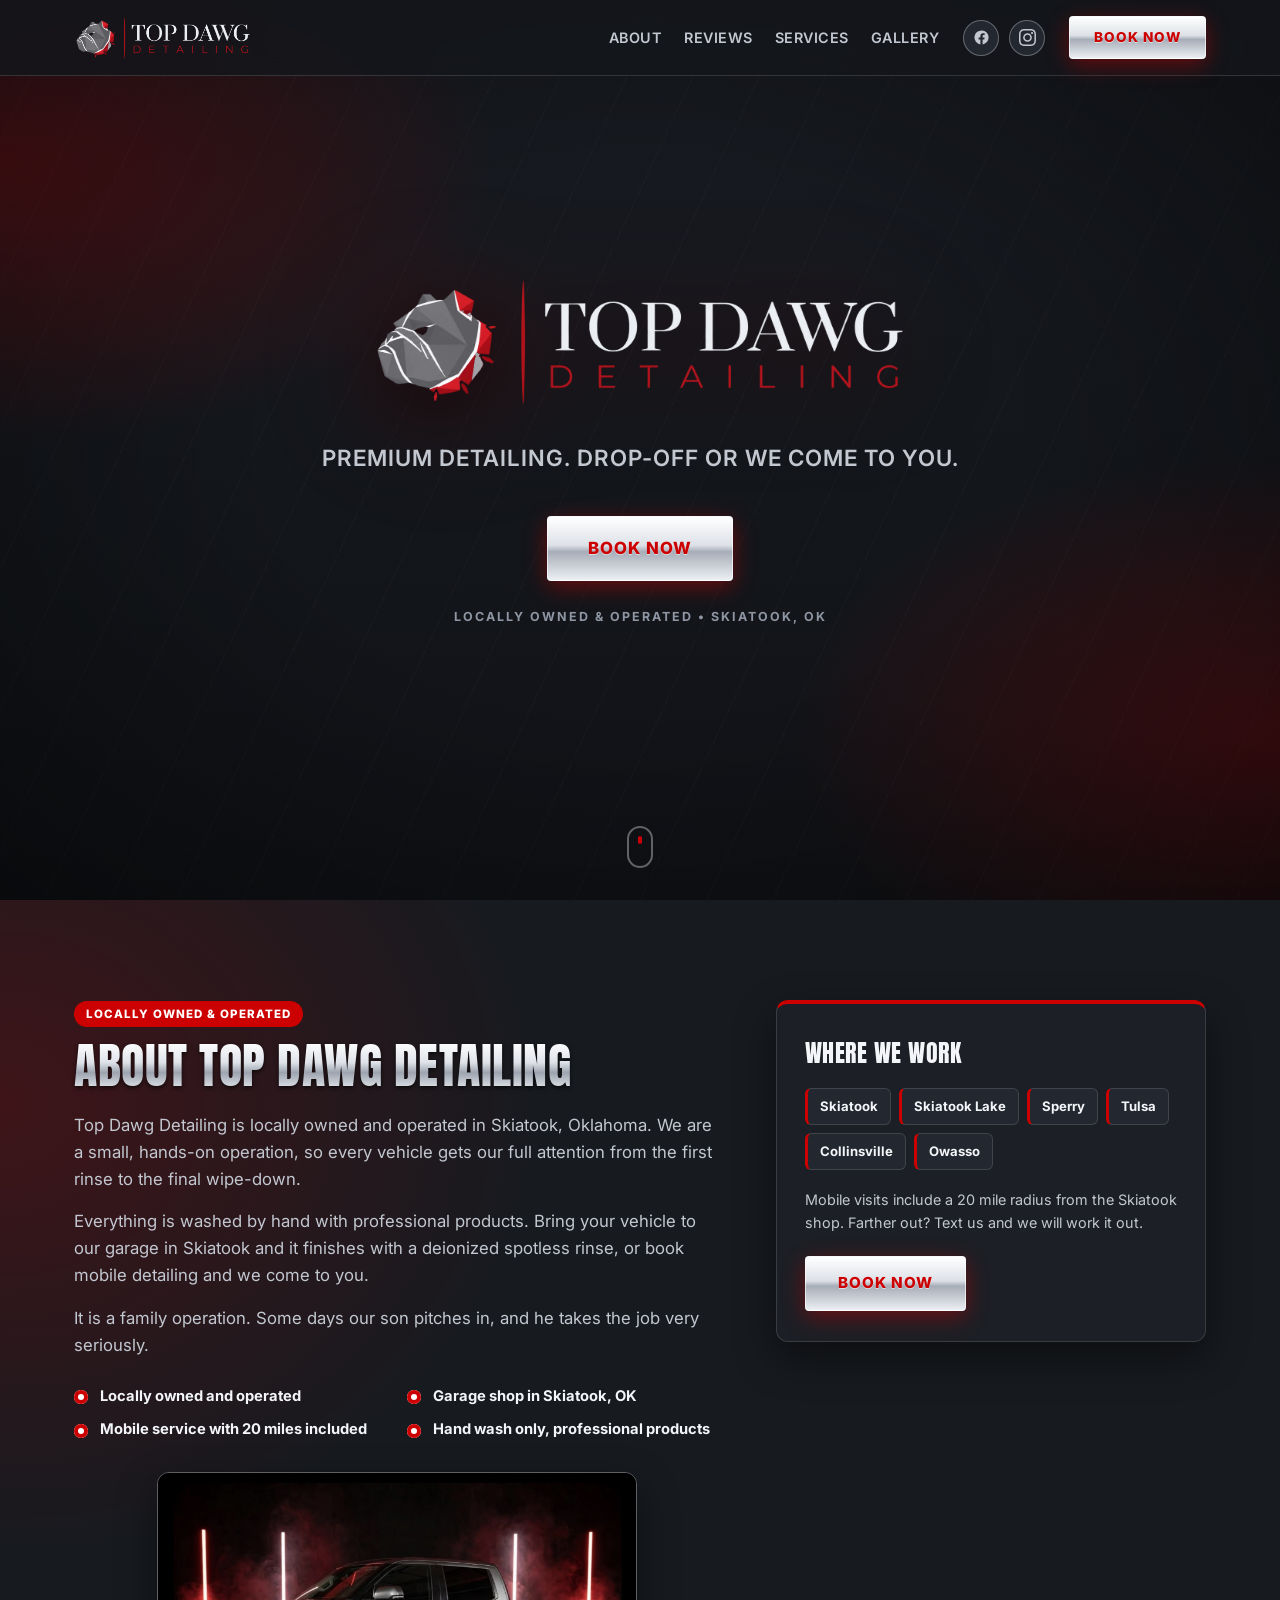
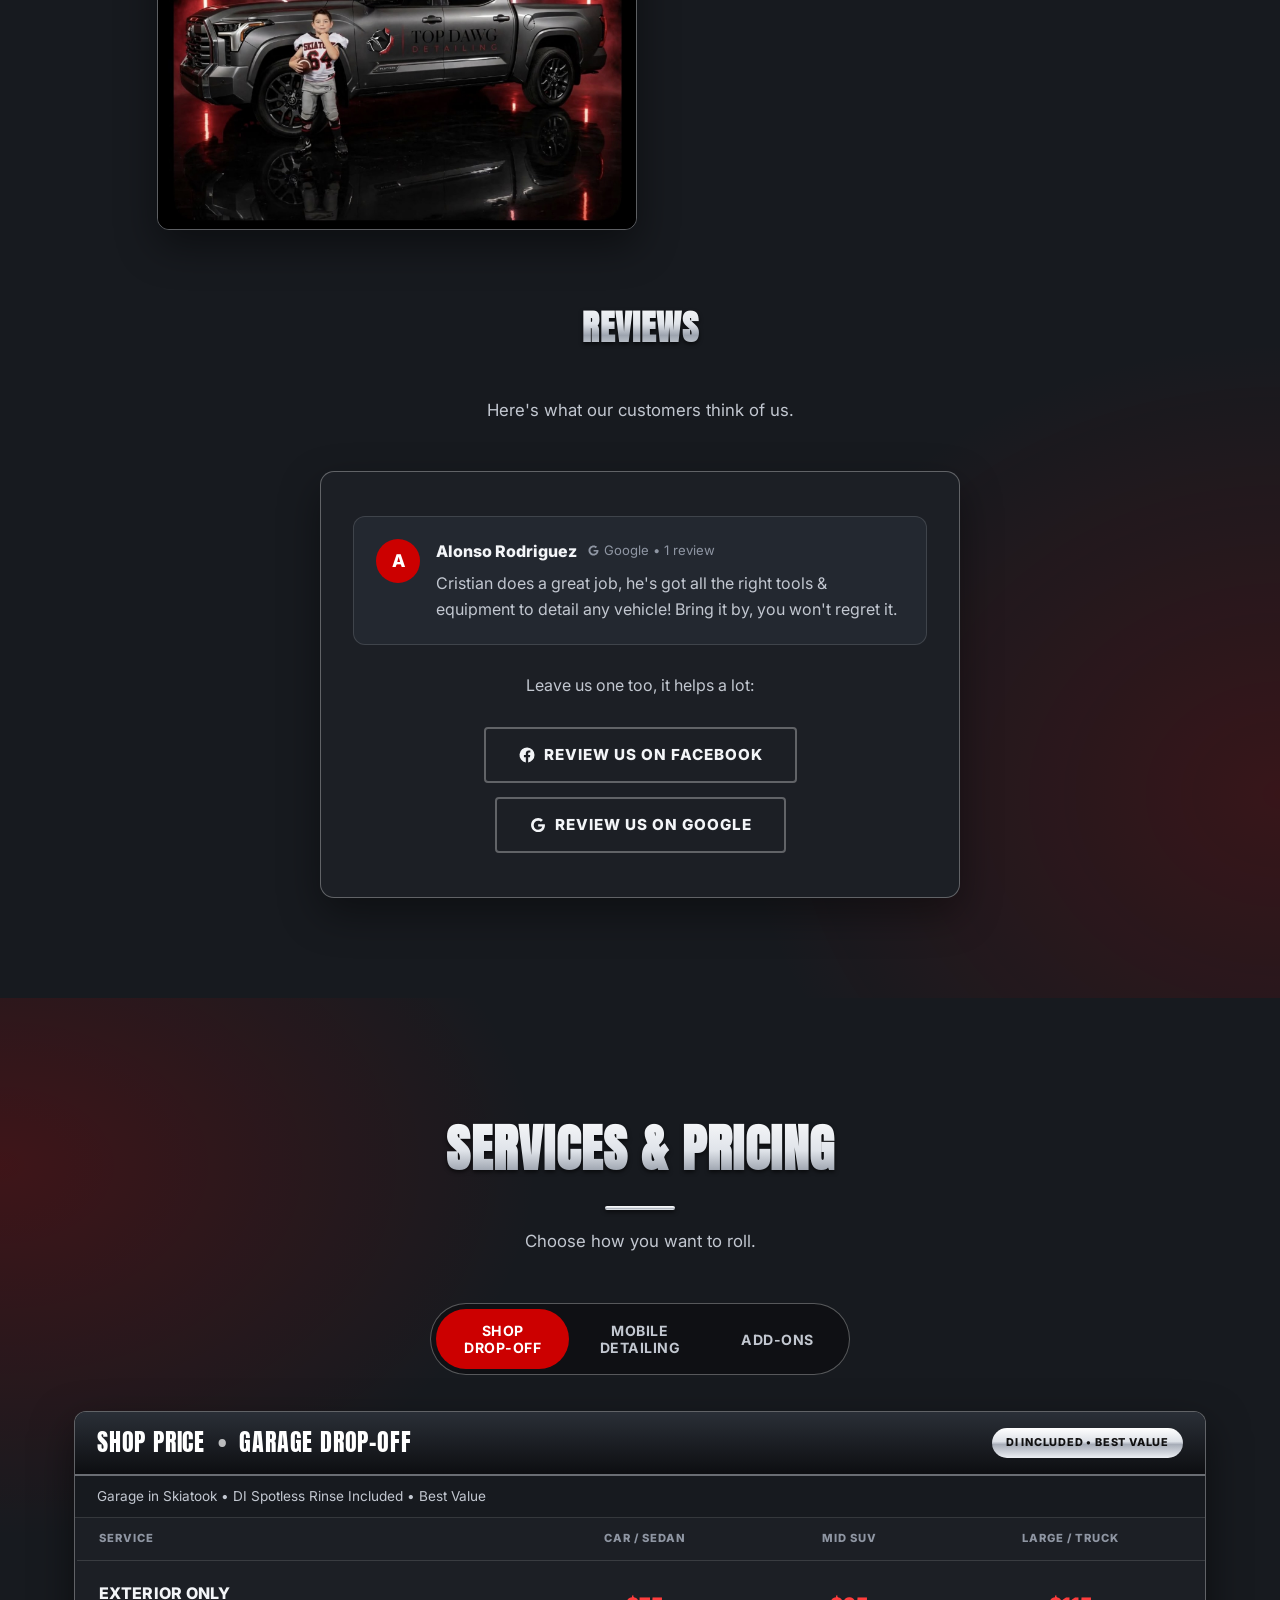
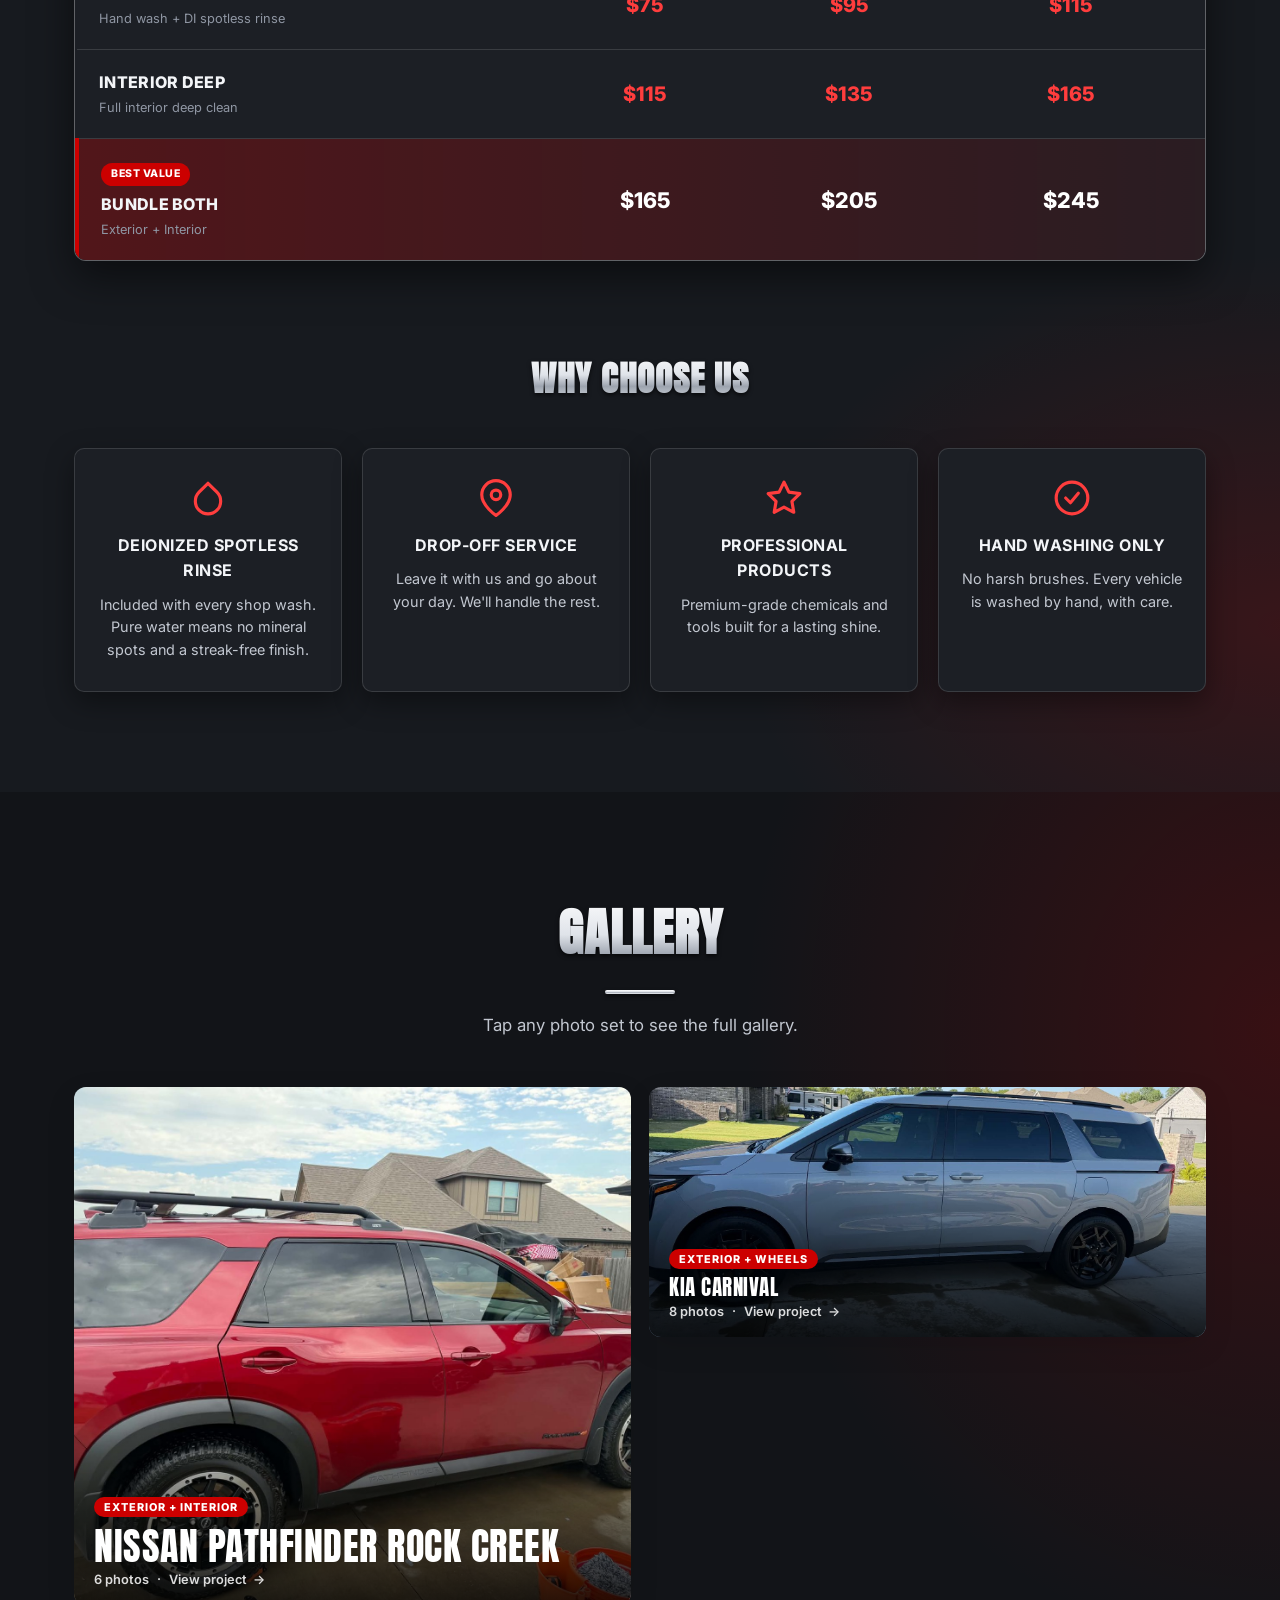
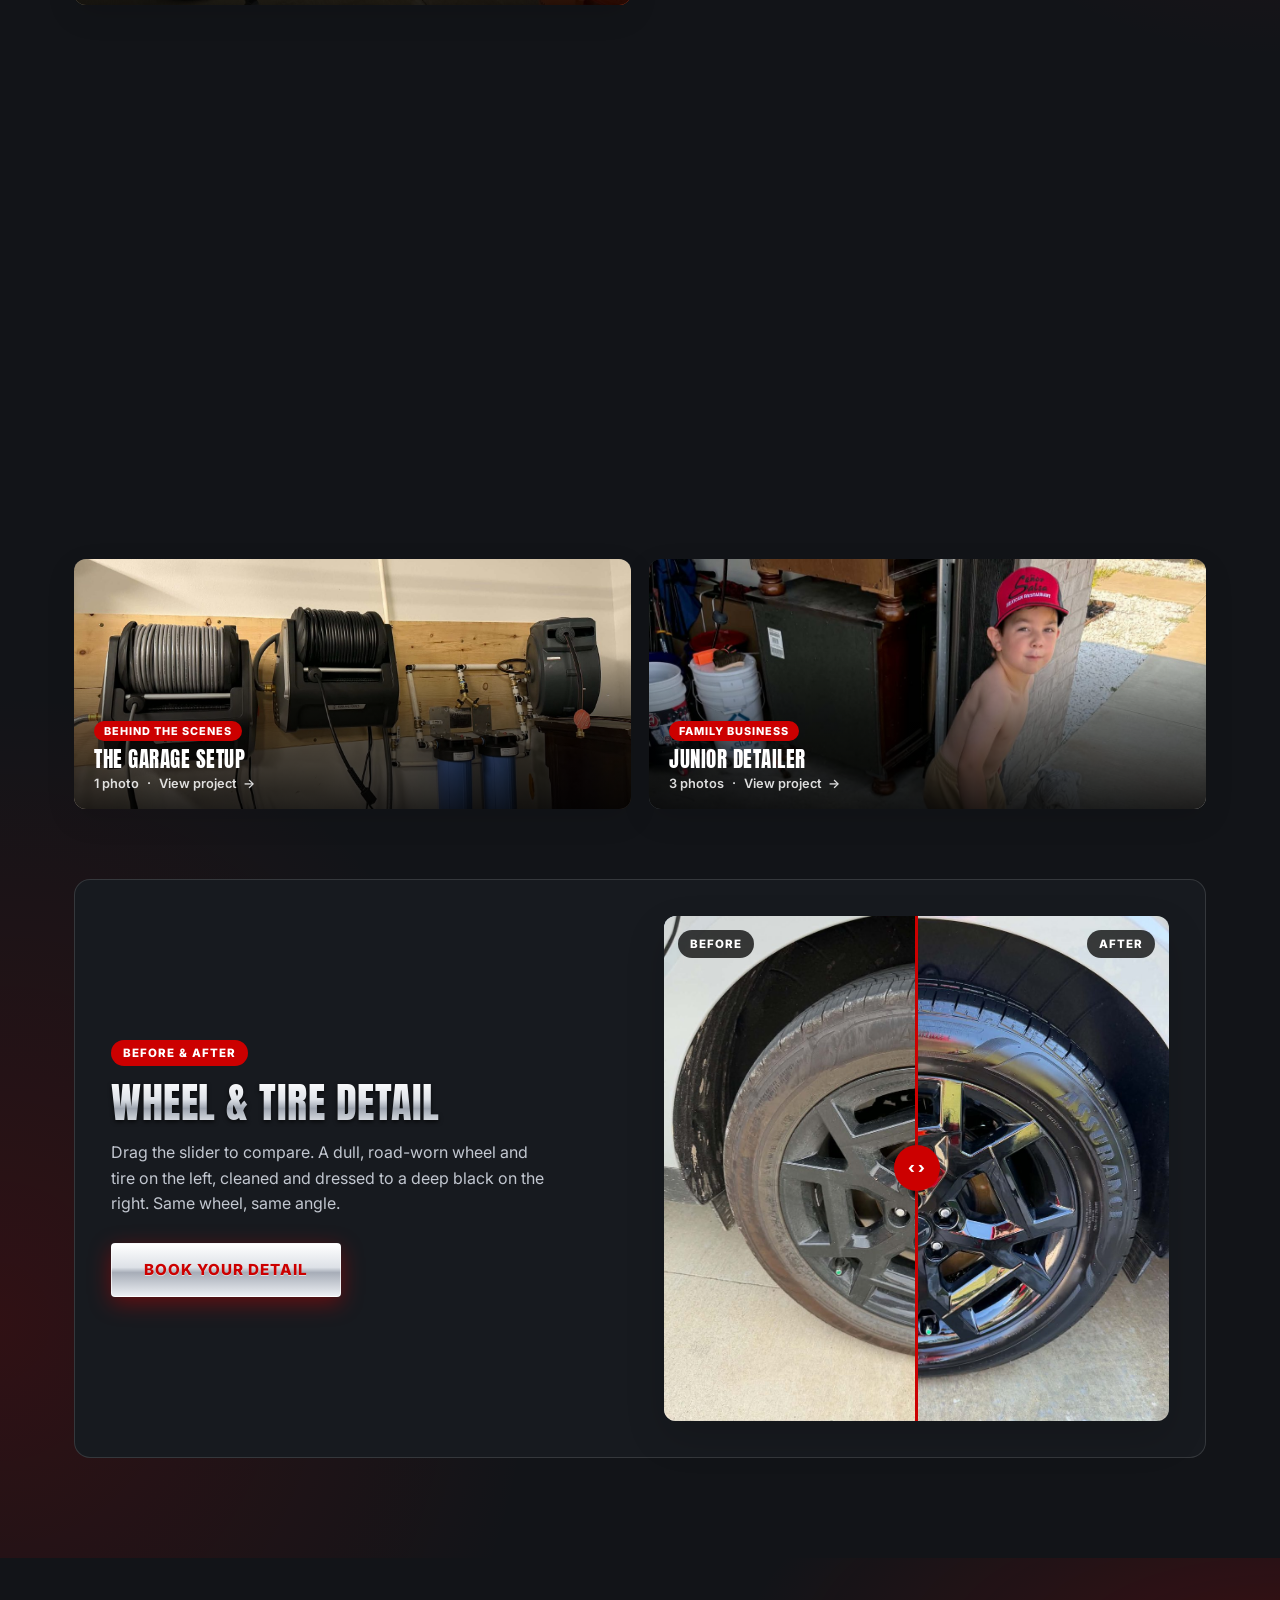
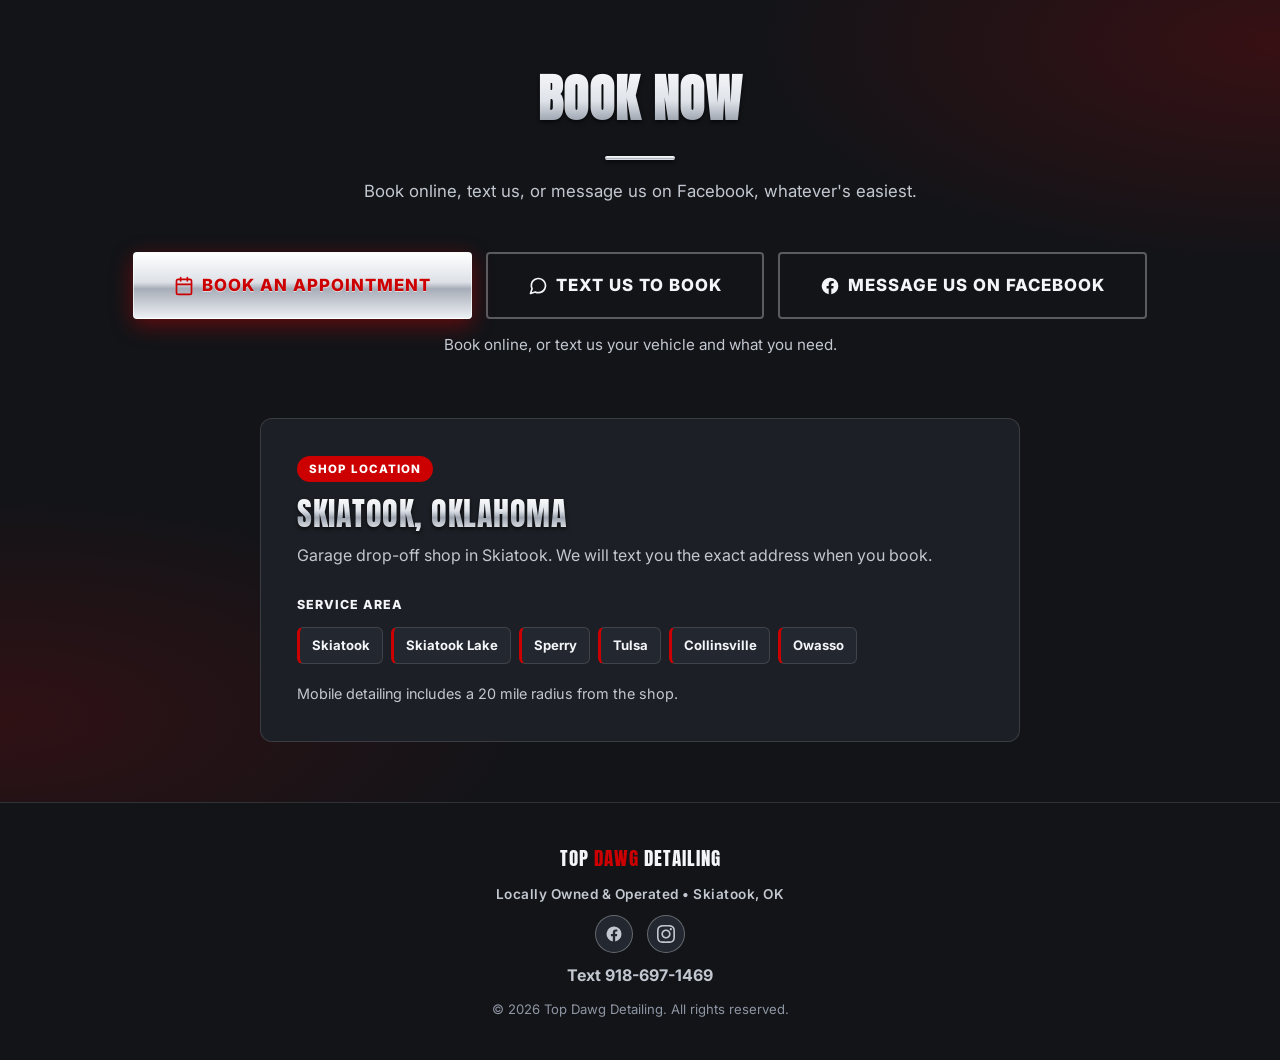
==== commit 06c1b192: "Add free spray sealant promo for firefighters, veterans and police officers" ====
--- a/top-dawg-detailing/index.html
+++ b/top-dawg-detailing/index.html
@@ -225,6 +225,11 @@
 
     <!-- ADD-ON SERVICES -->
     <div class="price-panel" id="panelAddons" hidden>
+      <div class="addons__promo">
+        <svg viewBox="0 0 24 24" fill="none" stroke="currentColor" stroke-width="2" stroke-linecap="round" stroke-linejoin="round"><path d="M12 2l8 4v6c0 5-3.5 8.5-8 10-4.5-1.5-8-5-8-10V6l8-4z"/></svg>
+        <p><strong>Free Spray Sealant</strong> for firefighters, veterans and police officers. Just let us know when you book.</p>
+      </div>
+
       <div class="price-card addons__card">
         <div class="price-card__head">
           <h3 class="price-card__title">Add-Ons <span>&bull;</span> Priced By Vehicle Size</h3>
--- a/top-dawg-detailing/css/style.css
+++ b/top-dawg-detailing/css/style.css
@@ -735,6 +735,24 @@
   line-height: 1.55;
 }
 
+.addons__promo {
+  display: flex;
+  gap: 14px;
+  align-items: center;
+  max-width: 800px;
+  margin: 0 auto 24px;
+  padding: 16px 22px;
+  border-radius: 10px;
+  border: 1px solid rgba(204, 0, 0, 0.4);
+  background: linear-gradient(90deg, rgba(204, 0, 0, 0.16), rgba(204, 0, 0, 0.04));
+  color: var(--ink);
+  font-size: 0.92rem;
+  line-height: 1.5;
+}
+
+.addons__promo svg { flex-shrink: 0; width: 26px; height: 26px; color: var(--red-text); }
+.addons__promo strong { color: var(--red-text); }
+
 .addons__note svg { flex-shrink: 0; width: 22px; height: 22px; color: var(--red-text); margin-top: 2px; }
 .addons__note strong { color: var(--ink); }
 
@@ -1476,36 +1494,86 @@
 }
 
 /* ---------- Booking (Square Appointments) ---------- */
-.booking {
-  max-width: 720px;
-  margin: 0 auto 60px;
-  text-align: center;
-}
-
-.booking-panel {
-  margin-top: 30px;
-}
-
-.booking__widget {
-  display: flex;
-  justify-content: center;
-  padding: 28px;
-  border-radius: 12px;
+.booking-choices {
+  display: grid;
+  grid-template-columns: repeat(2, 1fr);
+  gap: 24px;
+  max-width: 800px;
+  margin: 0 auto;
+}
+
+.booking-choice {
+  display: flex;
+  flex-direction: column;
+  align-items: center;
+  gap: 14px;
+  padding: 44px 28px;
+  border-radius: 14px;
   border: 1px solid var(--line-strong);
   background: var(--card);
   box-shadow: 0 16px 40px rgba(0, 0, 0, 0.4);
-}
-
-/* Square's injected "Book Appointment Now" button (when it falls back to a
-   plain link instead of the inline calendar) sets a fixed height with no
-   wrapping allowance. On narrow screens that clips the label, so let it
-   size to its content instead. */
-.booking__widget a {
-  height: auto !important;
-  min-height: 40px;
-  white-space: normal !important;
+  transition: transform var(--transition), border-color var(--transition), box-shadow var(--transition);
+}
+
+.booking-choice:hover {
+  transform: translateY(-4px);
+  border-color: var(--red);
+  box-shadow: 0 20px 50px rgba(204, 0, 0, 0.25);
+}
+
+.booking-choice--disabled {
+  position: relative;
+  cursor: not-allowed;
+  opacity: 0.55;
+}
+
+.booking-choice--disabled:hover {
+  transform: none;
+  border-color: var(--line-strong);
+  box-shadow: 0 16px 40px rgba(0, 0, 0, 0.4);
+}
+
+.booking-choice--disabled .booking-choice__icon { color: var(--ink-faint); }
+
+.booking-choice__badge {
+  position: absolute;
+  top: -12px;
+  background: var(--surface-alt);
+  color: var(--ink);
+  font-size: 0.68rem;
+  font-weight: 800;
+  text-transform: uppercase;
+  letter-spacing: 0.8px;
+  padding: 5px 12px;
+  border-radius: 999px;
+  border: 1px solid var(--line-strong);
+}
+
+.booking-choice__icon {
+  display: flex;
+  align-items: center;
+  justify-content: center;
+  width: 64px;
+  height: 64px;
+  border-radius: 50%;
+  background: var(--surface);
+  color: var(--red-text);
+}
+
+.booking-choice__icon svg { width: 30px; height: 30px; }
+
+.booking-choice__title {
+  font-family: var(--font-display);
+  font-size: 1.3rem;
+  text-transform: uppercase;
+  letter-spacing: 0.5px;
+  color: var(--ink);
+}
+
+.booking-choice__desc {
+  color: var(--ink-soft);
+  font-size: 0.92rem;
   text-align: center;
-  max-width: 100%;
 }
 
 .book-page { min-height: calc(100vh - var(--header-height)); }
@@ -1517,6 +1585,10 @@
 }
 
 .book-page__help a { color: var(--ink); font-weight: 700; text-decoration: underline; }
+
+@media (max-width: 640px) {
+  .booking-choices { grid-template-columns: 1fr; }
+}
 .book-page__help a:hover { color: var(--red-text); }
 
 .contact__quick-note { color: var(--ink-soft); font-size: 0.95rem; text-align: center; }
@@ -1726,6 +1798,7 @@
   .contact__location { padding: 26px 22px; }
   .about__facts { grid-template-columns: 1fr; }
   .addons__note { flex-direction: column; padding: 16px 18px; }
+  .addons__promo { flex-direction: column; text-align: center; padding: 16px 18px; }
   .reviews__card { padding: 32px 22px; }
   .reviews__btn { width: 100%; }
   .review-item { flex-direction: column; }
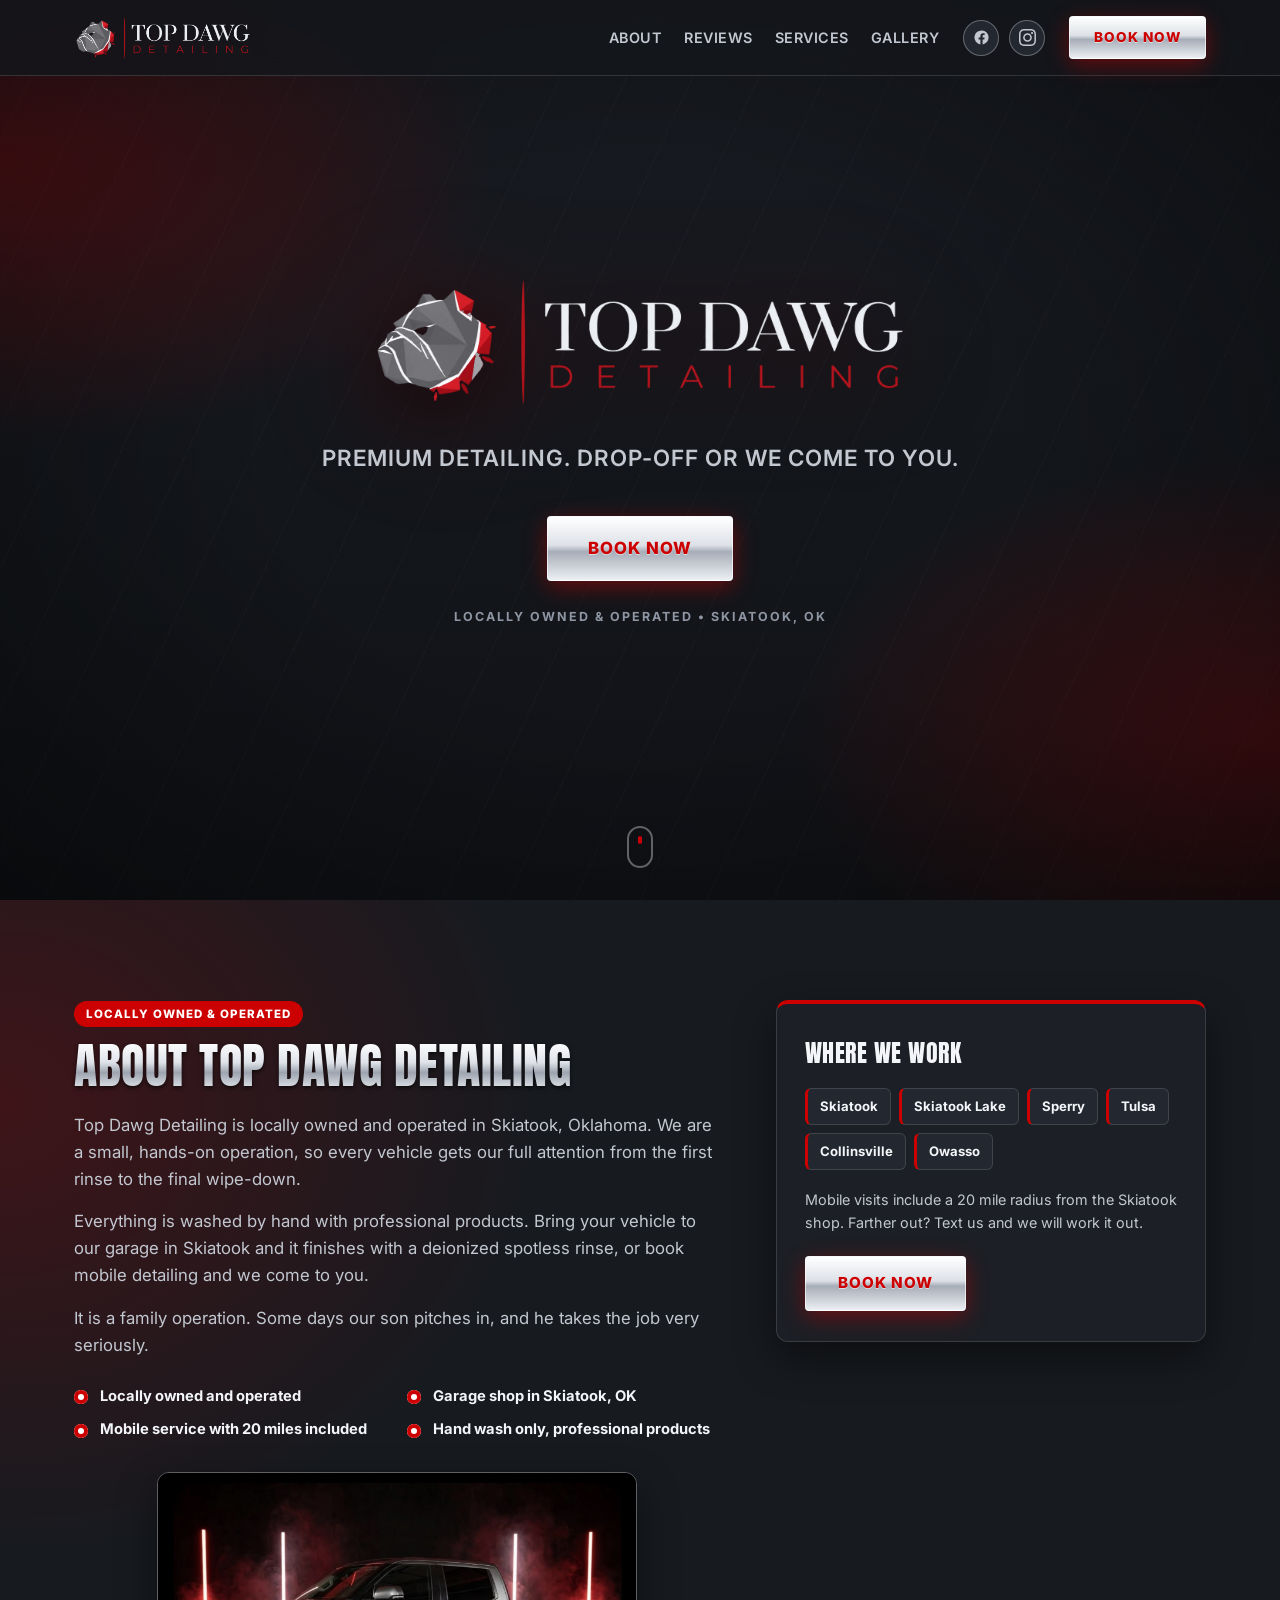
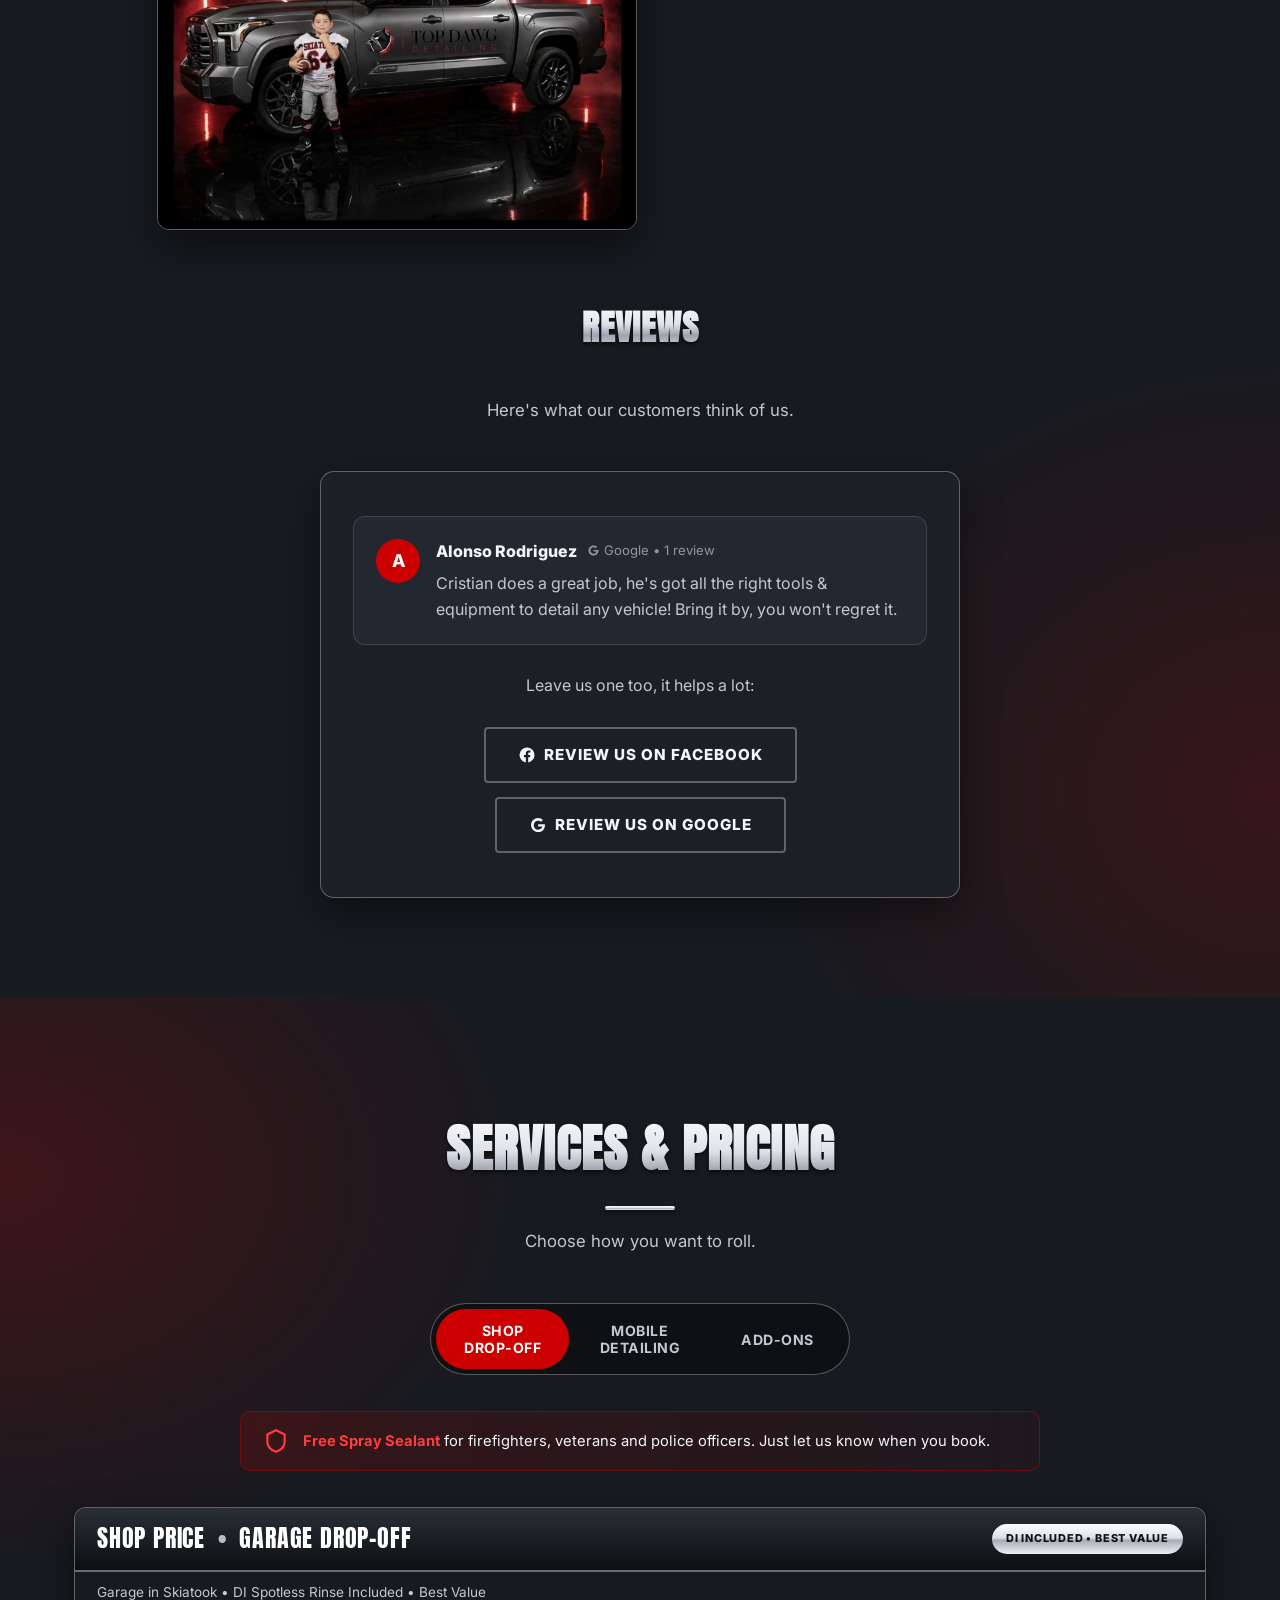
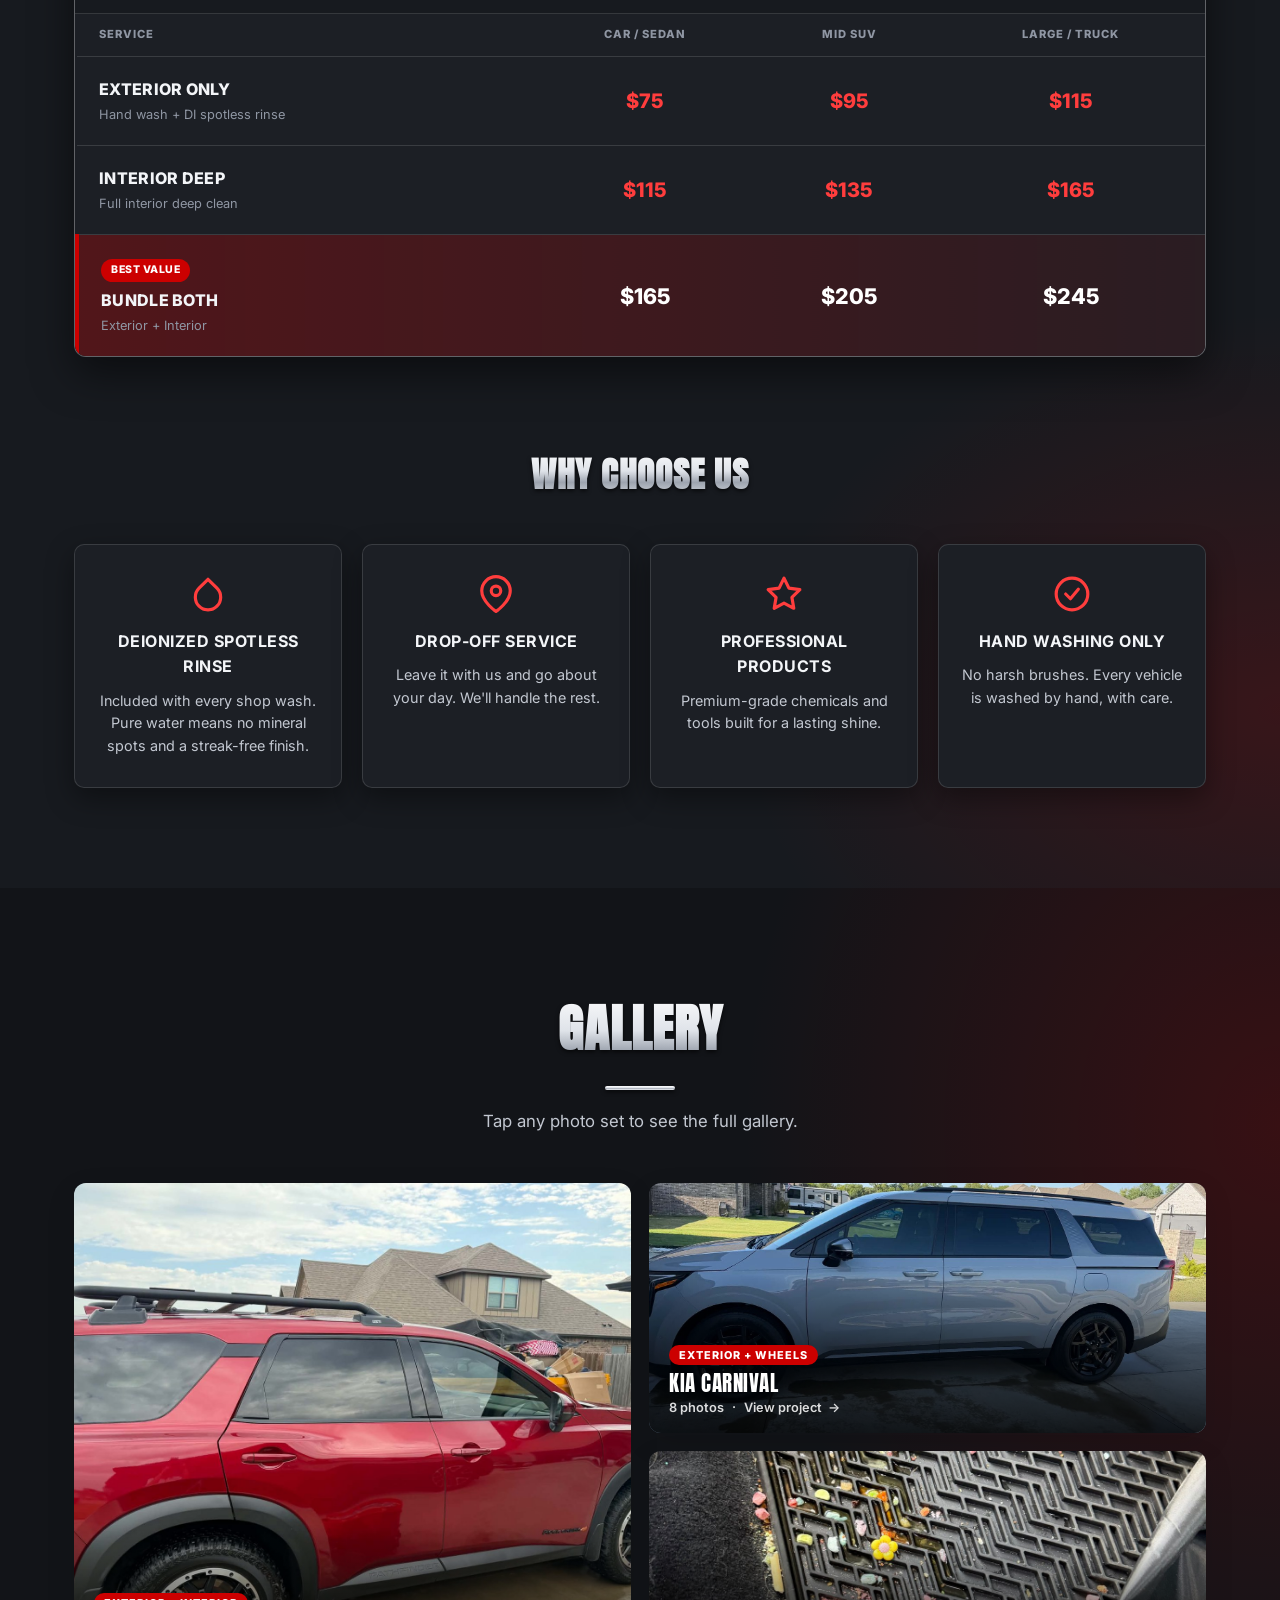
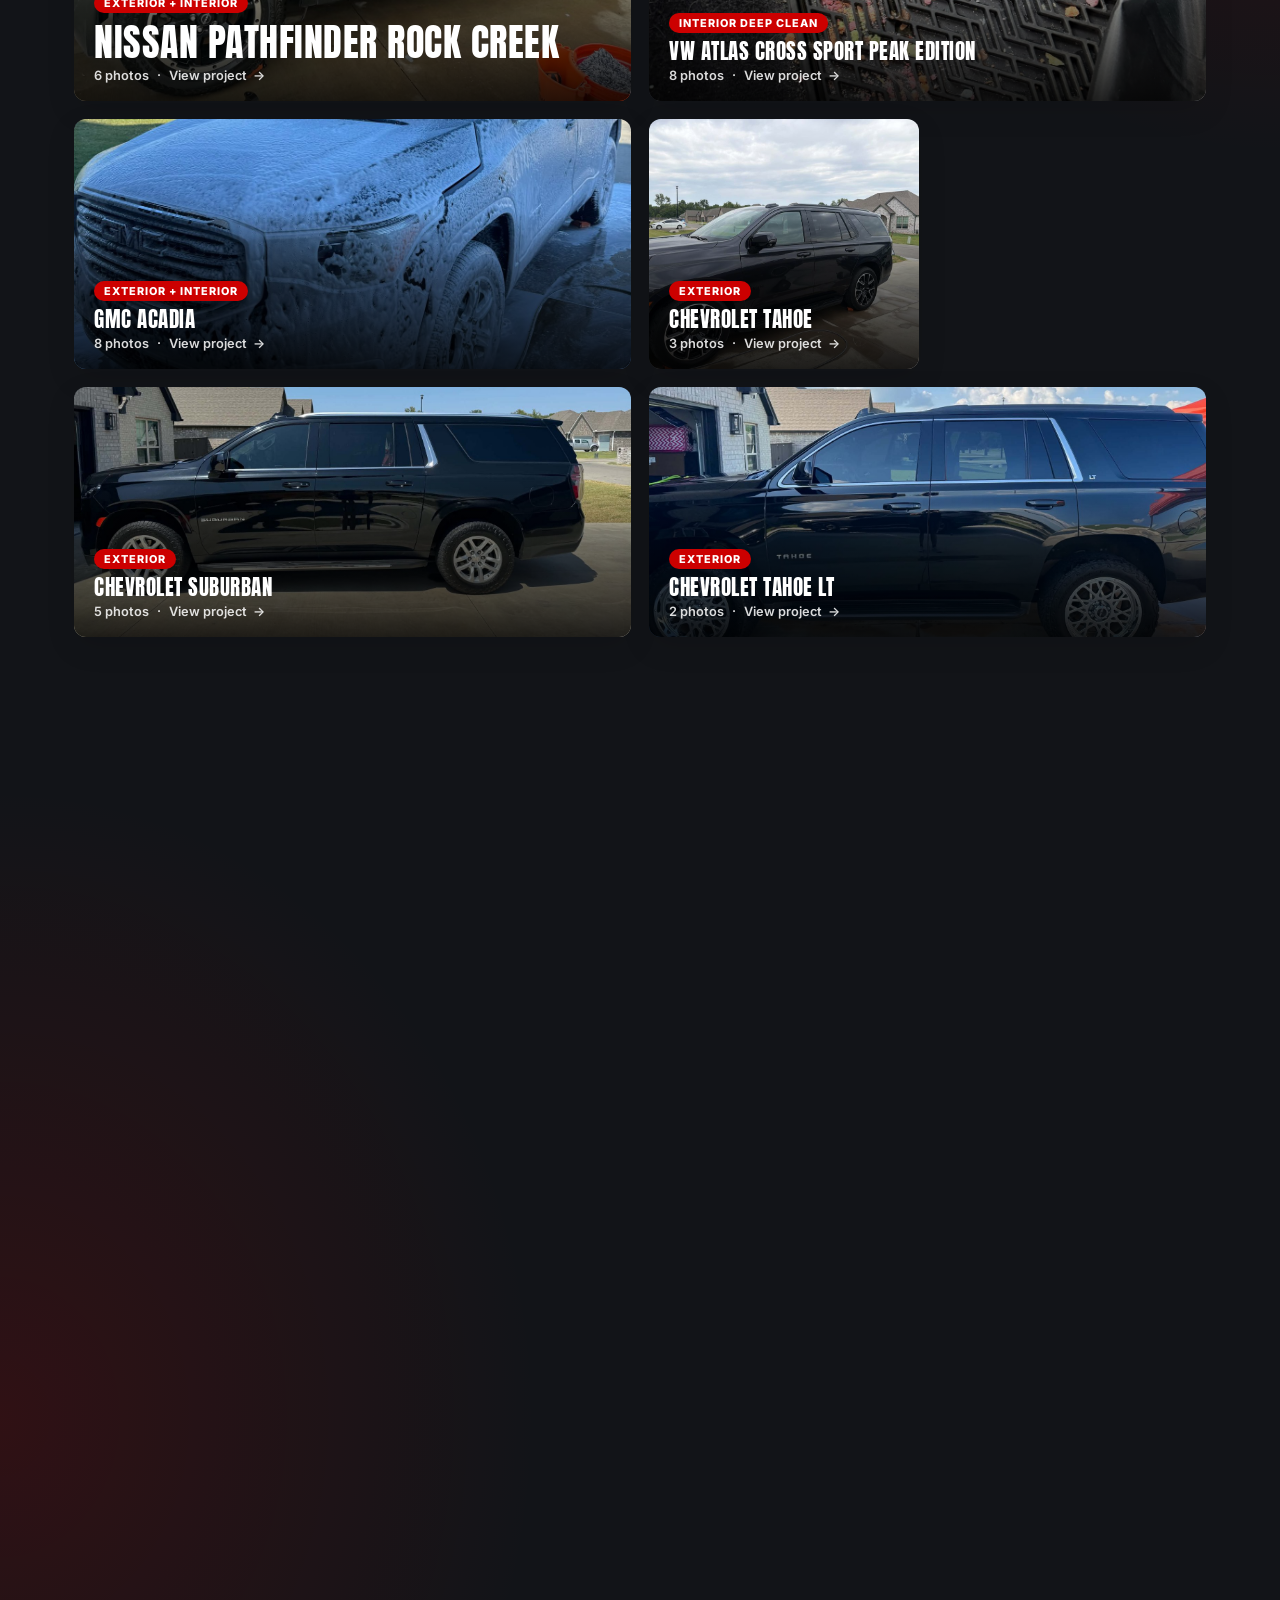
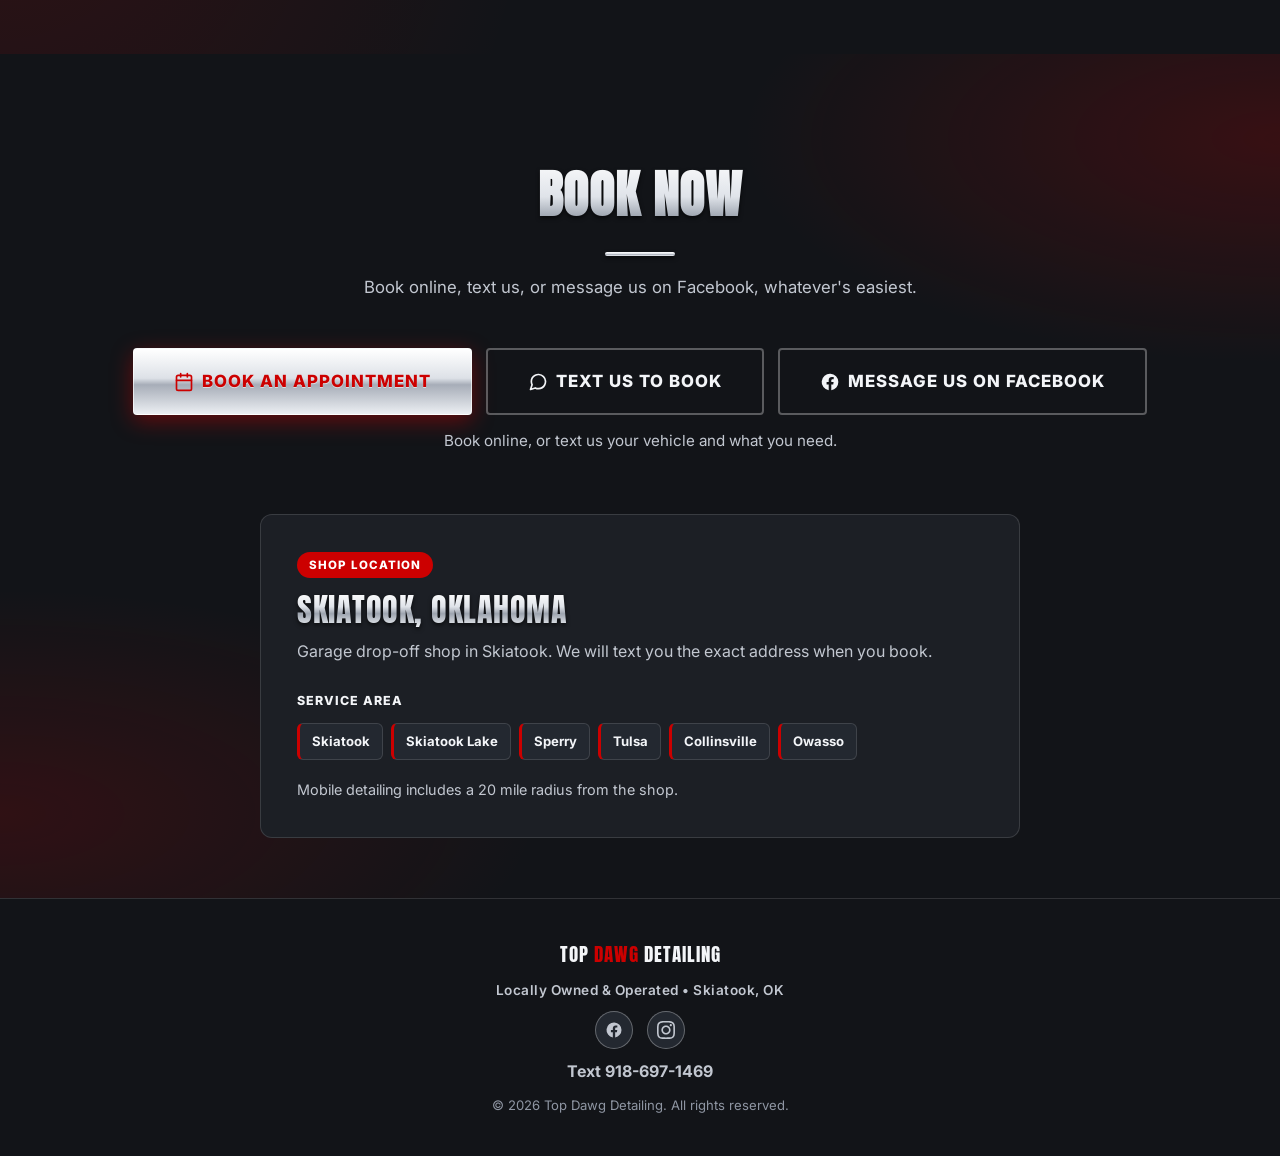
==== commit d9cd12ee: "Move free sealant promo above the toggle so it shows on every pricing tab" ====
--- a/top-dawg-detailing/index.html
+++ b/top-dawg-detailing/index.html
@@ -141,6 +141,11 @@
       <button type="button" class="toggle__btn" data-mode="addons" id="toggleAddons" aria-pressed="false" aria-controls="panelAddons">Add-Ons</button>
     </div>
 
+    <div class="addons__promo">
+      <svg viewBox="0 0 24 24" fill="none" stroke="currentColor" stroke-width="2" stroke-linecap="round" stroke-linejoin="round"><path d="M12 2l8 4v6c0 5-3.5 8.5-8 10-4.5-1.5-8-5-8-10V6l8-4z"/></svg>
+      <p><strong>Free Spray Sealant</strong> for firefighters, veterans and police officers. Just let us know when you book.</p>
+    </div>
+
     <!-- SHOP PRICING -->
     <div class="price-panel" id="panelDropoff">
       <div class="price-card">
@@ -225,11 +230,6 @@
 
     <!-- ADD-ON SERVICES -->
     <div class="price-panel" id="panelAddons" hidden>
-      <div class="addons__promo">
-        <svg viewBox="0 0 24 24" fill="none" stroke="currentColor" stroke-width="2" stroke-linecap="round" stroke-linejoin="round"><path d="M12 2l8 4v6c0 5-3.5 8.5-8 10-4.5-1.5-8-5-8-10V6l8-4z"/></svg>
-        <p><strong>Free Spray Sealant</strong> for firefighters, veterans and police officers. Just let us know when you book.</p>
-      </div>
-
       <div class="price-card addons__card">
         <div class="price-card__head">
           <h3 class="price-card__title">Add-Ons <span>&bull;</span> Priced By Vehicle Size</h3>
--- a/top-dawg-detailing/css/style.css
+++ b/top-dawg-detailing/css/style.css
@@ -740,7 +740,7 @@
   gap: 14px;
   align-items: center;
   max-width: 800px;
-  margin: 0 auto 24px;
+  margin: 36px auto 0;
   padding: 16px 22px;
   border-radius: 10px;
   border: 1px solid rgba(204, 0, 0, 0.4);
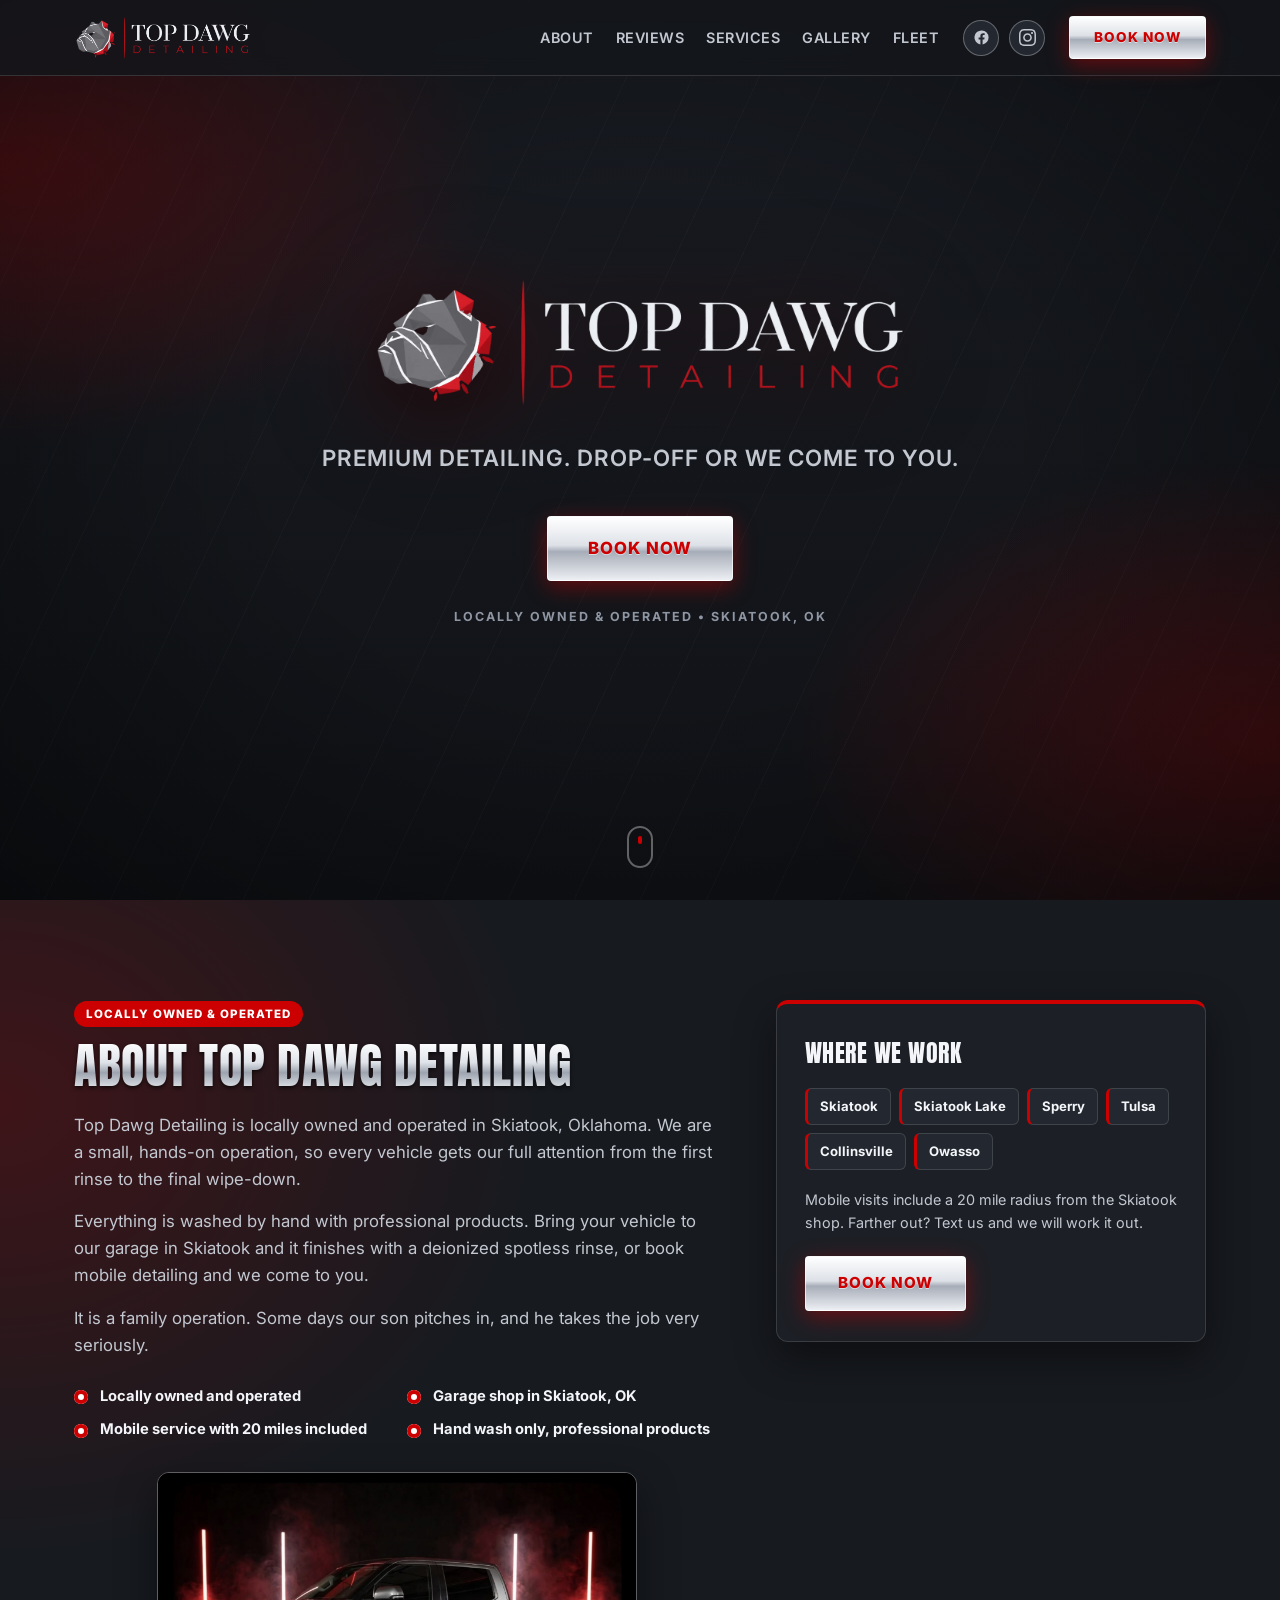
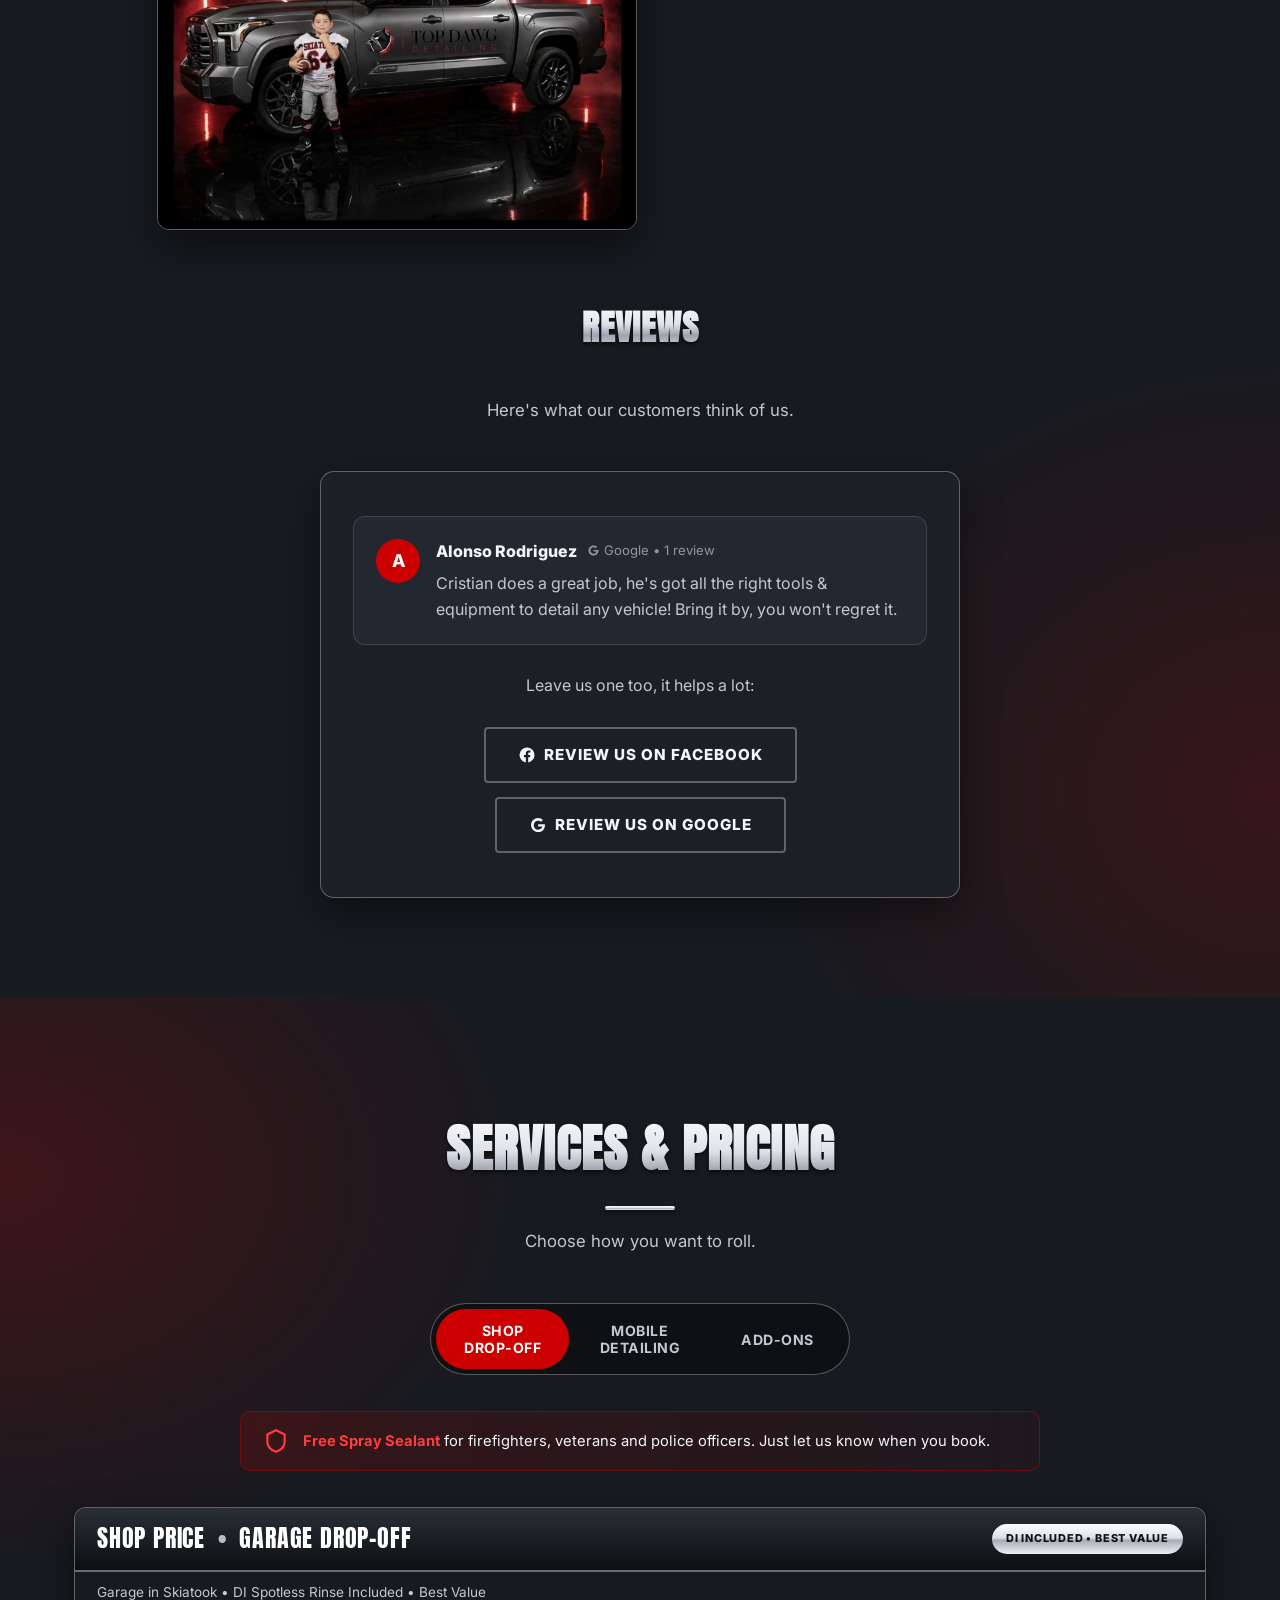
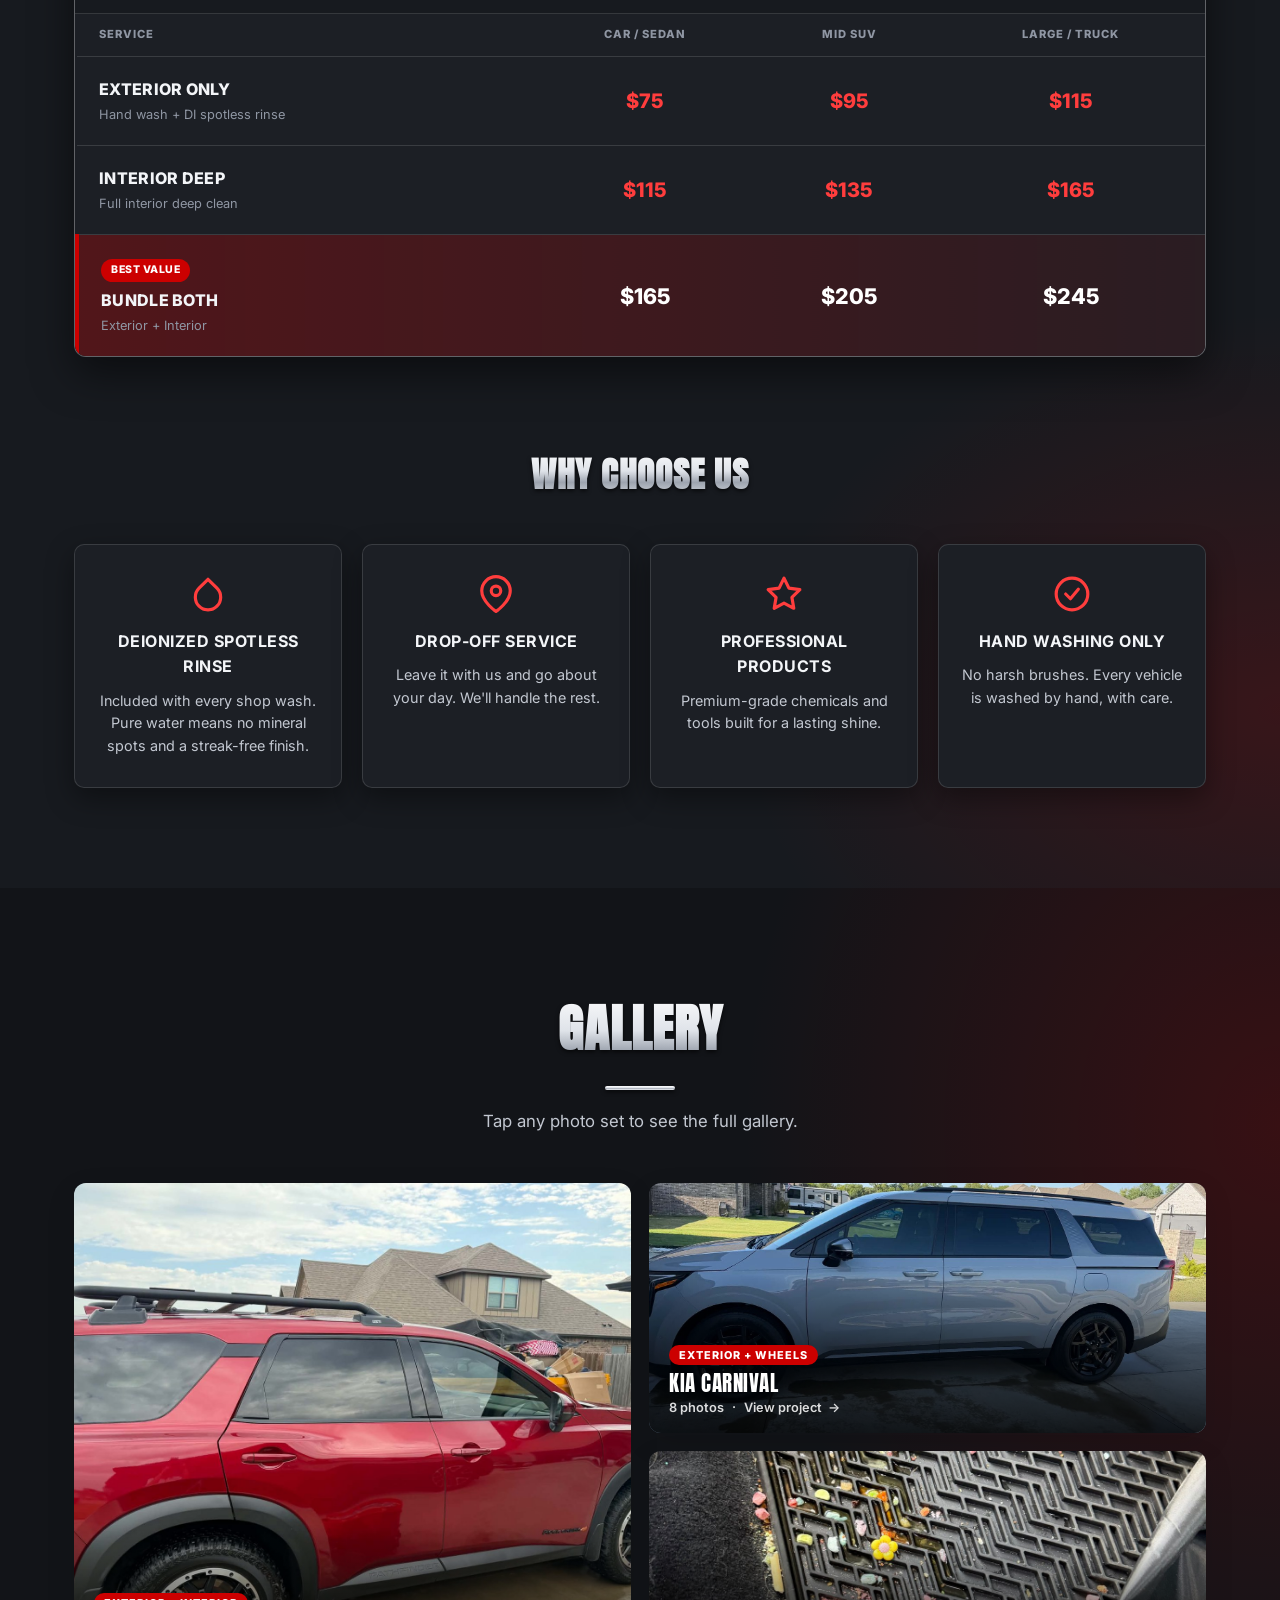
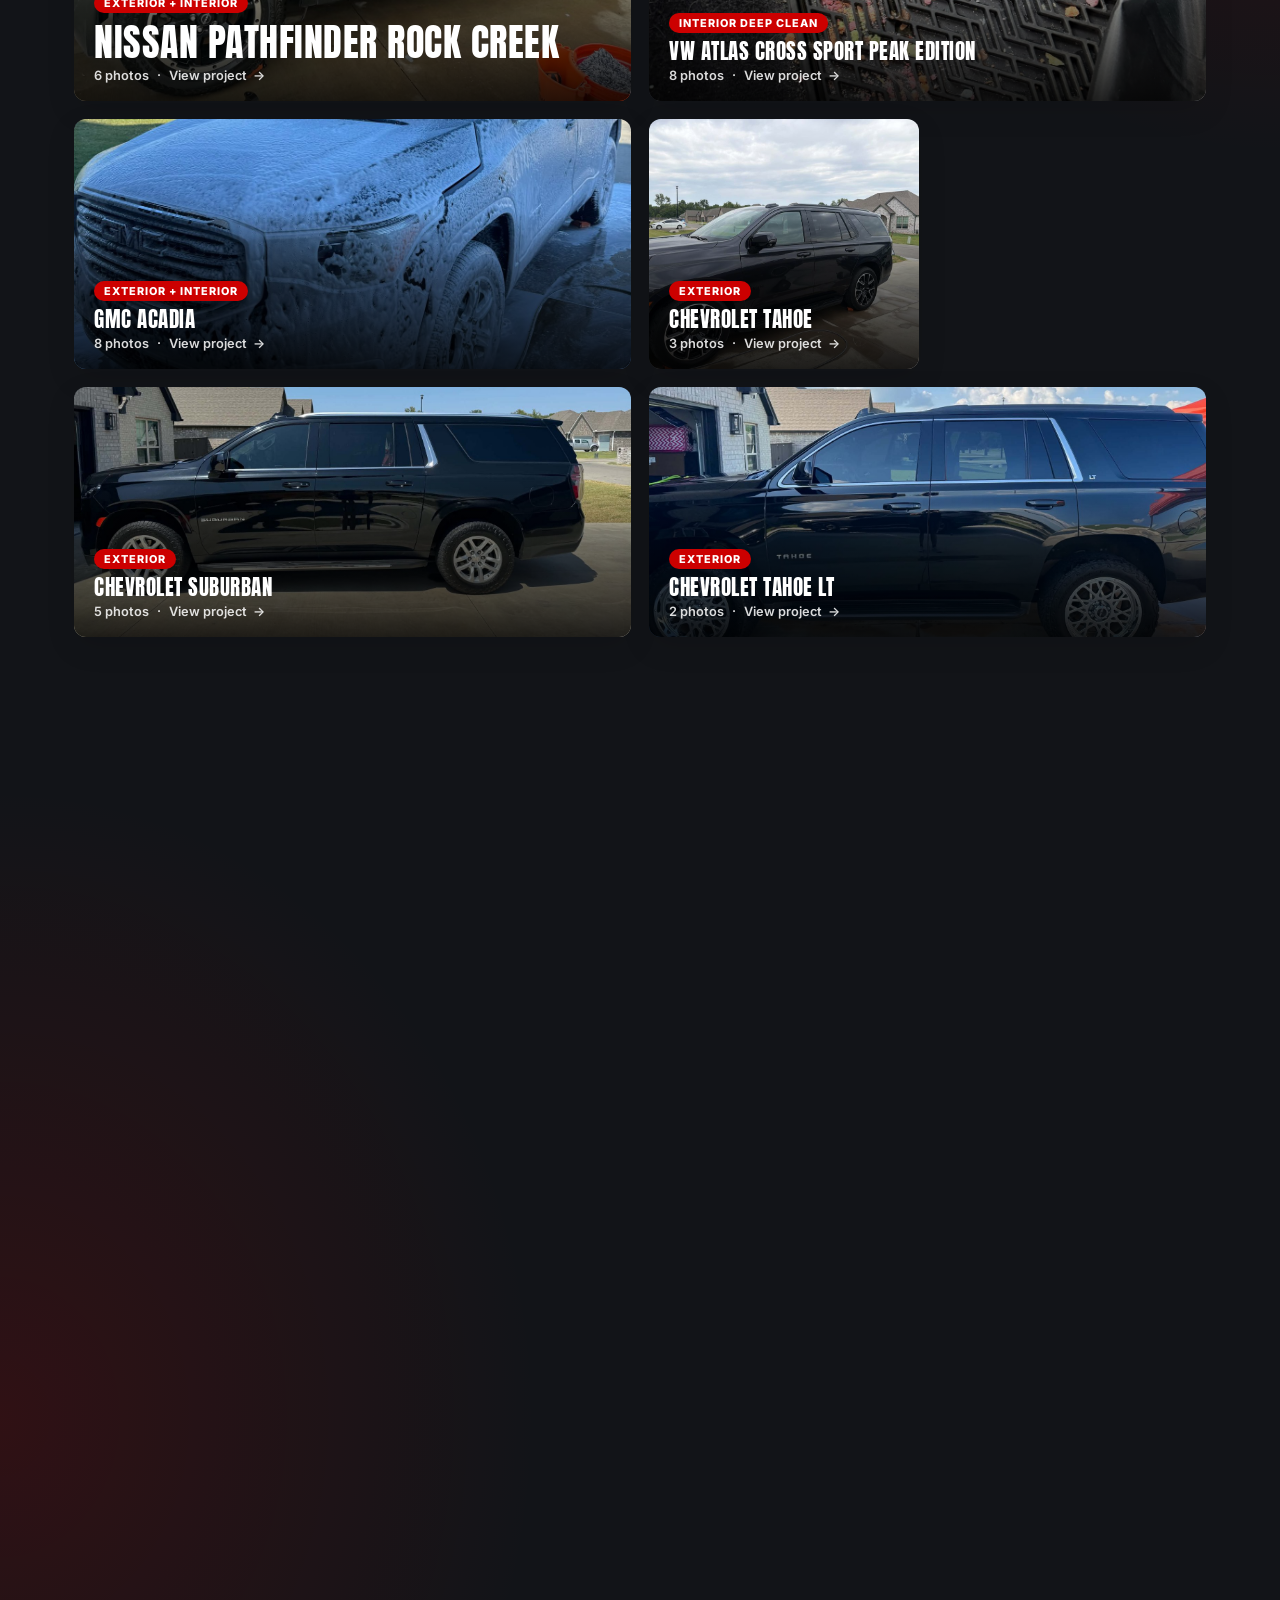
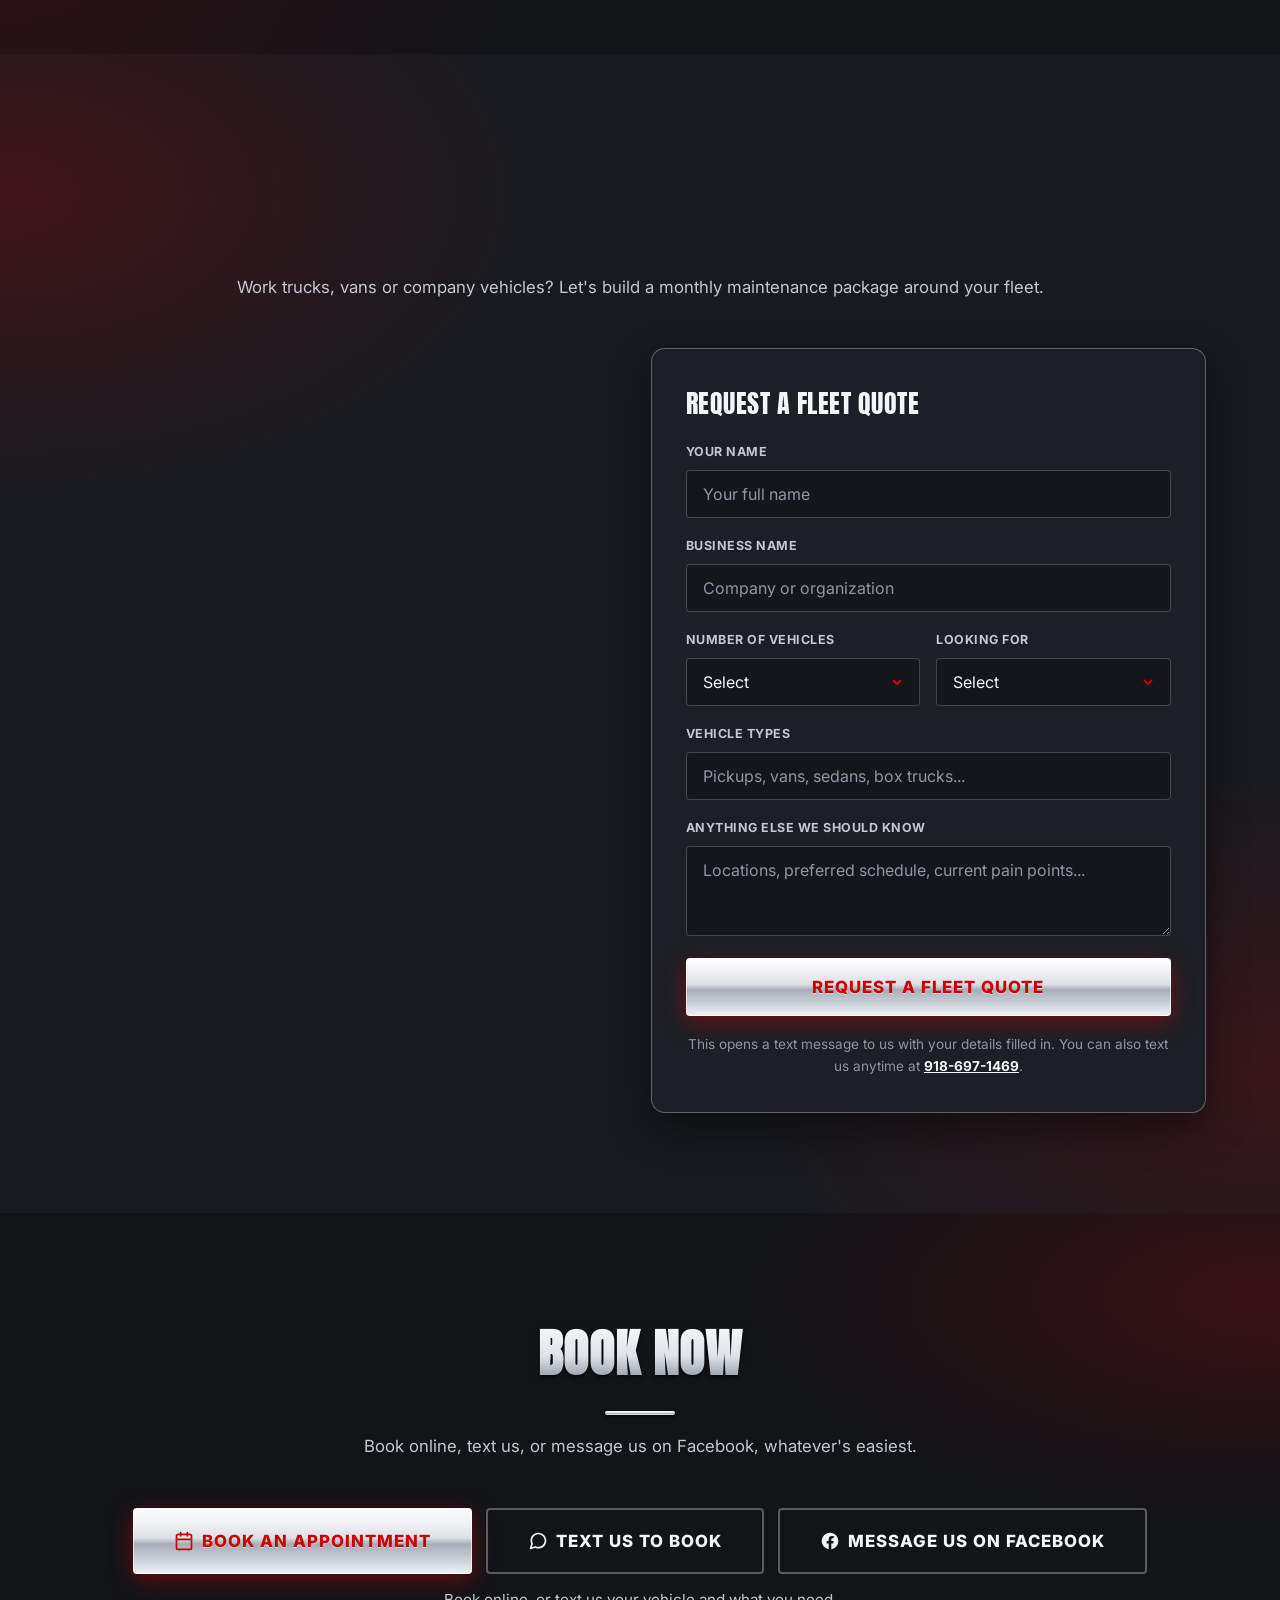
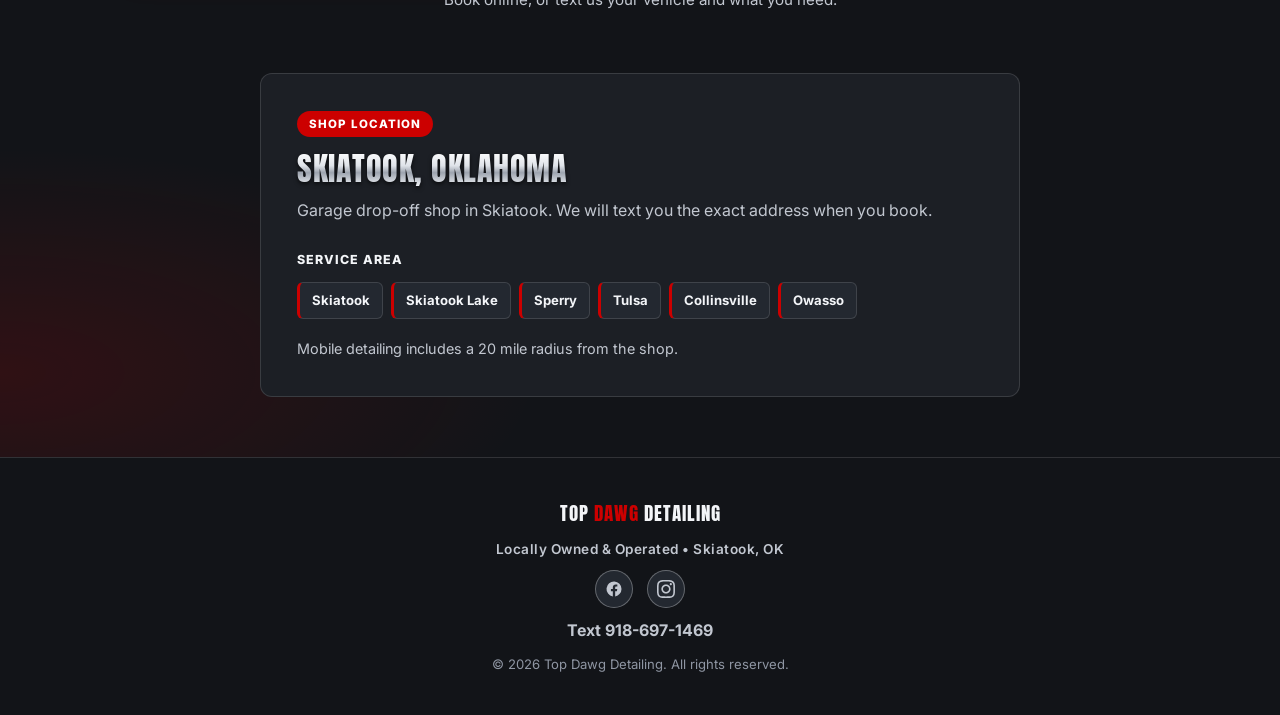
==== commit 4b2c201d: "Add Fleet Accounts section, enable Mobile Detail booking, fix tablet nav overflow - New Fleet Accoun" ====
--- a/top-dawg-detailing/index.html
+++ b/top-dawg-detailing/index.html
@@ -5,6 +5,11 @@
 <meta name="viewport" content="width=device-width, initial-scale=1.0">
 <meta name="format-detection" content="telephone=no">
 <meta name="theme-color" content="#121418">
+<link rel="icon" href="favicon.svg" type="image/svg+xml">
+<link rel="icon" href="favicon.ico" sizes="any">
+<link rel="icon" href="favicon-32.png" sizes="32x32" type="image/png">
+<link rel="apple-touch-icon" href="apple-touch-icon.png">
+<link rel="manifest" href="site.webmanifest">
 <title>Top Dawg Detailing | Premium Auto Detailing</title>
 <meta name="description" content="Top Dawg Detailing: locally owned and operated car detailing in Skiatook, OK. Shop drop-off or we come to you. Text 918-697-1469 to book.">
 <link rel="preconnect" href="https://fonts.googleapis.com">
@@ -26,6 +31,7 @@
       <a href="#reviews" class="nav-link">Reviews</a>
       <a href="#services" class="nav-link">Services</a>
       <a href="#gallery" class="nav-link">Gallery</a>
+      <a href="#fleet" class="nav-link">Fleet</a>
     </nav>
 
     <div class="navbar__social">
@@ -586,6 +592,81 @@
   </div>
 </section>
 
+<!-- ========== FLEET ACCOUNTS ========== -->
+<section class="fleet" id="fleet">
+  <div class="container">
+    <h2 class="section-title">Fleet Accounts</h2>
+    <p class="section-subtitle">Work trucks, vans or company vehicles? Let's build a monthly maintenance package around your fleet.</p>
+
+    <div class="fleet__grid">
+      <div class="fleet__info">
+        <ul class="fleet__points">
+          <li>
+            <span class="fleet__icon"><svg viewBox="0 0 24 24" fill="none" stroke="currentColor" stroke-width="2" stroke-linecap="round" stroke-linejoin="round"><line x1="12" y1="1" x2="12" y2="23"/><path d="M17 5H9.5a3.5 3.5 0 000 7h5a3.5 3.5 0 010 7H6"/></svg></span>
+            <div><h3>Custom Pricing</h3><p>Quoted around your vehicle count, sizes and schedule, so you only pay for what your fleet needs.</p></div>
+          </li>
+          <li>
+            <span class="fleet__icon"><svg viewBox="0 0 24 24" fill="none" stroke="currentColor" stroke-width="2" stroke-linecap="round" stroke-linejoin="round"><rect x="3" y="4" width="18" height="18" rx="2"/><line x1="16" y1="2" x2="16" y2="6"/><line x1="8" y1="2" x2="8" y2="6"/><line x1="3" y1="10" x2="21" y2="10"/></svg></span>
+            <div><h3>Monthly Maintenance Packages</h3><p>Recurring washes and interior cleans so every vehicle stays looking professional.</p></div>
+          </li>
+          <li>
+            <span class="fleet__icon"><svg viewBox="0 0 24 24" fill="none" stroke="currentColor" stroke-width="2" stroke-linecap="round" stroke-linejoin="round"><path d="M21 10c0 7-9 13-9 13s-9-6-9-13a9 9 0 0118 0z"/><circle cx="12" cy="10" r="3"/></svg></span>
+            <div><h3>Shop or Mobile</h3><p>Drop vehicles at our Skiatook garage, or have us come to you.</p></div>
+          </li>
+          <li>
+            <span class="fleet__icon"><svg viewBox="0 0 24 24" fill="none" stroke="currentColor" stroke-width="2" stroke-linecap="round" stroke-linejoin="round"><rect x="1" y="3" width="15" height="13"/><polygon points="16 8 20 8 23 11 23 16 16 16 16 8"/><circle cx="5.5" cy="18.5" r="2.5"/><circle cx="18.5" cy="18.5" r="2.5"/></svg></span>
+            <div><h3>Bigger Jobs Welcome</h3><p>One-time cleanups for dealer lots, rental vehicles and larger groups of vehicles too.</p></div>
+          </li>
+        </ul>
+        <p class="fleet__who">Great for contractors, delivery and service vans, rental and dealer vehicles, and company trucks.</p>
+      </div>
+
+      <form class="fleet__form" id="fleetForm">
+        <h3 class="fleet__form-title">Request a Fleet Quote</h3>
+        <div class="form-group">
+          <label for="fleetName">Your name</label>
+          <input type="text" id="fleetName" autocomplete="name" placeholder="Your full name" required>
+        </div>
+        <div class="form-group">
+          <label for="fleetBusiness">Business name</label>
+          <input type="text" id="fleetBusiness" autocomplete="organization" placeholder="Company or organization" required>
+        </div>
+        <div class="form-row">
+          <div class="form-group">
+            <label for="fleetCount">Number of vehicles</label>
+            <select id="fleetCount" required>
+              <option value="" disabled selected>Select</option>
+              <option>2 to 5</option>
+              <option>6 to 10</option>
+              <option>11 to 25</option>
+              <option>25+</option>
+            </select>
+          </div>
+          <div class="form-group">
+            <label for="fleetNeed">Looking for</label>
+            <select id="fleetNeed" required>
+              <option value="" disabled selected>Select</option>
+              <option>Monthly maintenance</option>
+              <option>One-time large job</option>
+              <option>Not sure yet</option>
+            </select>
+          </div>
+        </div>
+        <div class="form-group">
+          <label for="fleetTypes">Vehicle types</label>
+          <input type="text" id="fleetTypes" placeholder="Pickups, vans, sedans, box trucks...">
+        </div>
+        <div class="form-group">
+          <label for="fleetNotes">Anything else we should know</label>
+          <textarea id="fleetNotes" rows="3" placeholder="Locations, preferred schedule, current pain points..."></textarea>
+        </div>
+        <button type="submit" class="btn btn--primary btn--lg fleet__submit">Request a Fleet Quote</button>
+        <p class="fleet__note" id="fleetStatus" aria-live="polite">This opens a text message to us with your details filled in. You can also text us anytime at <a href="sms:9186971469">918-697-1469</a>.</p>
+      </form>
+    </div>
+  </div>
+</section>
+
 <!-- ========== CONTACT / BOOK NOW ========== -->
 <section class="contact" id="contact">
   <div class="container">
--- a/top-dawg-detailing/css/style.css
+++ b/top-dawg-detailing/css/style.css
@@ -1467,6 +1467,132 @@
 }
 
 /* ==========================================================================
+   FLEET ACCOUNTS
+   ========================================================================== */
+
+.fleet {
+  padding: 100px 0;
+  background:
+    radial-gradient(ellipse 60% 38% at 0% 12%, rgba(204, 0, 0, 0.22), transparent 70%),
+    radial-gradient(ellipse 60% 38% at 100% 88%, rgba(204, 0, 0, 0.18), transparent 70%),
+    var(--bg-soft);
+}
+
+.fleet__grid {
+  display: grid;
+  grid-template-columns: minmax(0, 1fr) minmax(0, 1.05fr);
+  gap: 48px;
+  align-items: start;
+}
+
+.fleet__points { display: flex; flex-direction: column; gap: 22px; }
+
+.fleet__points li { display: flex; gap: 16px; align-items: flex-start; }
+
+.fleet__icon {
+  flex-shrink: 0;
+  display: flex;
+  align-items: center;
+  justify-content: center;
+  width: 48px;
+  height: 48px;
+  border-radius: 50%;
+  background: var(--surface);
+  border: 1px solid var(--line-strong);
+  color: var(--red-text);
+}
+
+.fleet__icon svg { width: 22px; height: 22px; }
+
+.fleet__points h3 {
+  font-size: 1rem;
+  text-transform: uppercase;
+  letter-spacing: 0.5px;
+  margin-bottom: 4px;
+}
+
+.fleet__points p { color: var(--ink-soft); font-size: 0.93rem; }
+
+.fleet__who {
+  margin-top: 28px;
+  padding-top: 22px;
+  border-top: 1px solid var(--line);
+  color: var(--ink-soft);
+  font-size: 0.95rem;
+}
+
+.fleet__form {
+  display: flex;
+  flex-direction: column;
+  gap: 18px;
+  padding: 34px;
+  border-radius: 14px;
+  border: 1px solid var(--line-strong);
+  background: var(--card);
+  box-shadow: 0 16px 40px rgba(0, 0, 0, 0.45);
+}
+
+.fleet__form-title {
+  font-family: var(--font-display);
+  font-weight: 400;
+  font-size: 1.6rem;
+  text-transform: uppercase;
+  letter-spacing: 0.5px;
+}
+
+.form-row { display: grid; grid-template-columns: 1fr 1fr; gap: 16px; }
+
+.form-group { display: flex; flex-direction: column; gap: 8px; min-width: 0; }
+
+.form-group label {
+  font-size: 0.78rem;
+  font-weight: 700;
+  text-transform: uppercase;
+  letter-spacing: 0.5px;
+  color: var(--ink-soft);
+}
+
+.form-group input,
+.form-group select,
+.form-group textarea {
+  width: 100%;
+  background: #14161b;
+  border: 1px solid rgba(255, 255, 255, 0.2);
+  border-radius: var(--radius);
+  padding: 13px 16px;
+  color: var(--ink);
+  transition: border-color var(--transition), box-shadow var(--transition);
+}
+
+.form-group input::placeholder,
+.form-group textarea::placeholder { color: var(--ink-faint); }
+
+.form-group input:focus,
+.form-group select:focus,
+.form-group textarea:focus {
+  outline: none;
+  border-color: var(--red);
+  box-shadow: 0 0 0 3px rgba(204, 0, 0, 0.2);
+}
+
+.form-group select {
+  appearance: none;
+  -webkit-appearance: none;
+  background-image: url("data:image/svg+xml;utf8,<svg xmlns='http://www.w3.org/2000/svg' viewBox='0 0 24 24' fill='none' stroke='%23cc0000' stroke-width='3'><path d='M6 9l6 6 6-6'/></svg>");
+  background-repeat: no-repeat;
+  background-position: right 14px center;
+  background-size: 16px;
+  padding-right: 40px;
+}
+
+.form-group textarea { resize: vertical; min-height: 90px; }
+
+.fleet__submit { width: 100%; margin-top: 4px; }
+
+.fleet__note { color: var(--ink-faint); font-size: 0.85rem; text-align: center; }
+.fleet__note a { color: var(--ink); font-weight: 700; text-decoration: underline; }
+
+/* ==========================================================================
    CONTACT
    ========================================================================== */
 
@@ -1519,34 +1645,6 @@
   transform: translateY(-4px);
   border-color: var(--red);
   box-shadow: 0 20px 50px rgba(204, 0, 0, 0.25);
-}
-
-.booking-choice--disabled {
-  position: relative;
-  cursor: not-allowed;
-  opacity: 0.55;
-}
-
-.booking-choice--disabled:hover {
-  transform: none;
-  border-color: var(--line-strong);
-  box-shadow: 0 16px 40px rgba(0, 0, 0, 0.4);
-}
-
-.booking-choice--disabled .booking-choice__icon { color: var(--ink-faint); }
-
-.booking-choice__badge {
-  position: absolute;
-  top: -12px;
-  background: var(--surface-alt);
-  color: var(--ink);
-  font-size: 0.68rem;
-  font-weight: 800;
-  text-transform: uppercase;
-  letter-spacing: 0.8px;
-  padding: 5px 12px;
-  border-radius: 999px;
-  border: 1px solid var(--line-strong);
 }
 
 .booking-choice__icon {
@@ -1732,6 +1830,7 @@
    ========================================================================== */
 
 @media (max-width: 900px) {
+  .fleet__grid { grid-template-columns: 1fr; gap: 36px; }
   .why-us__grid { grid-template-columns: repeat(2, 1fr); }
   .projects__grid { grid-template-columns: repeat(2, 1fr); }
   .project-card--feature { grid-column: span 2; }
@@ -1757,7 +1856,9 @@
   .project-info__title { padding-right: 0; }
 }
 
-@media (max-width: 760px) {
+/* The full nav (5 links + social icons + Book Now) needs ~920px, so
+   collapse to the hamburger menu below 980px. */
+@media (max-width: 980px) {
   .navbar__links { display: none; }
   .navbar__social { display: none; }
 
@@ -1776,7 +1877,12 @@
     border-bottom: 1px solid rgba(204,0,0,0.25);
     box-shadow: 0 16px 30px rgba(0,0,0,0.55);
   }
-
+}
+
+@media (max-width: 760px) {
+  .fleet { padding: 80px 0; }
+  .fleet__form { padding: 26px 20px; }
+  .form-row { grid-template-columns: 1fr; }
   .navbar__inner { padding: 0 16px; gap: 14px; }
   .navbar__logo-img { height: 34px; }
   .navbar__cta { padding: 9px 16px; font-size: 0.78rem; }
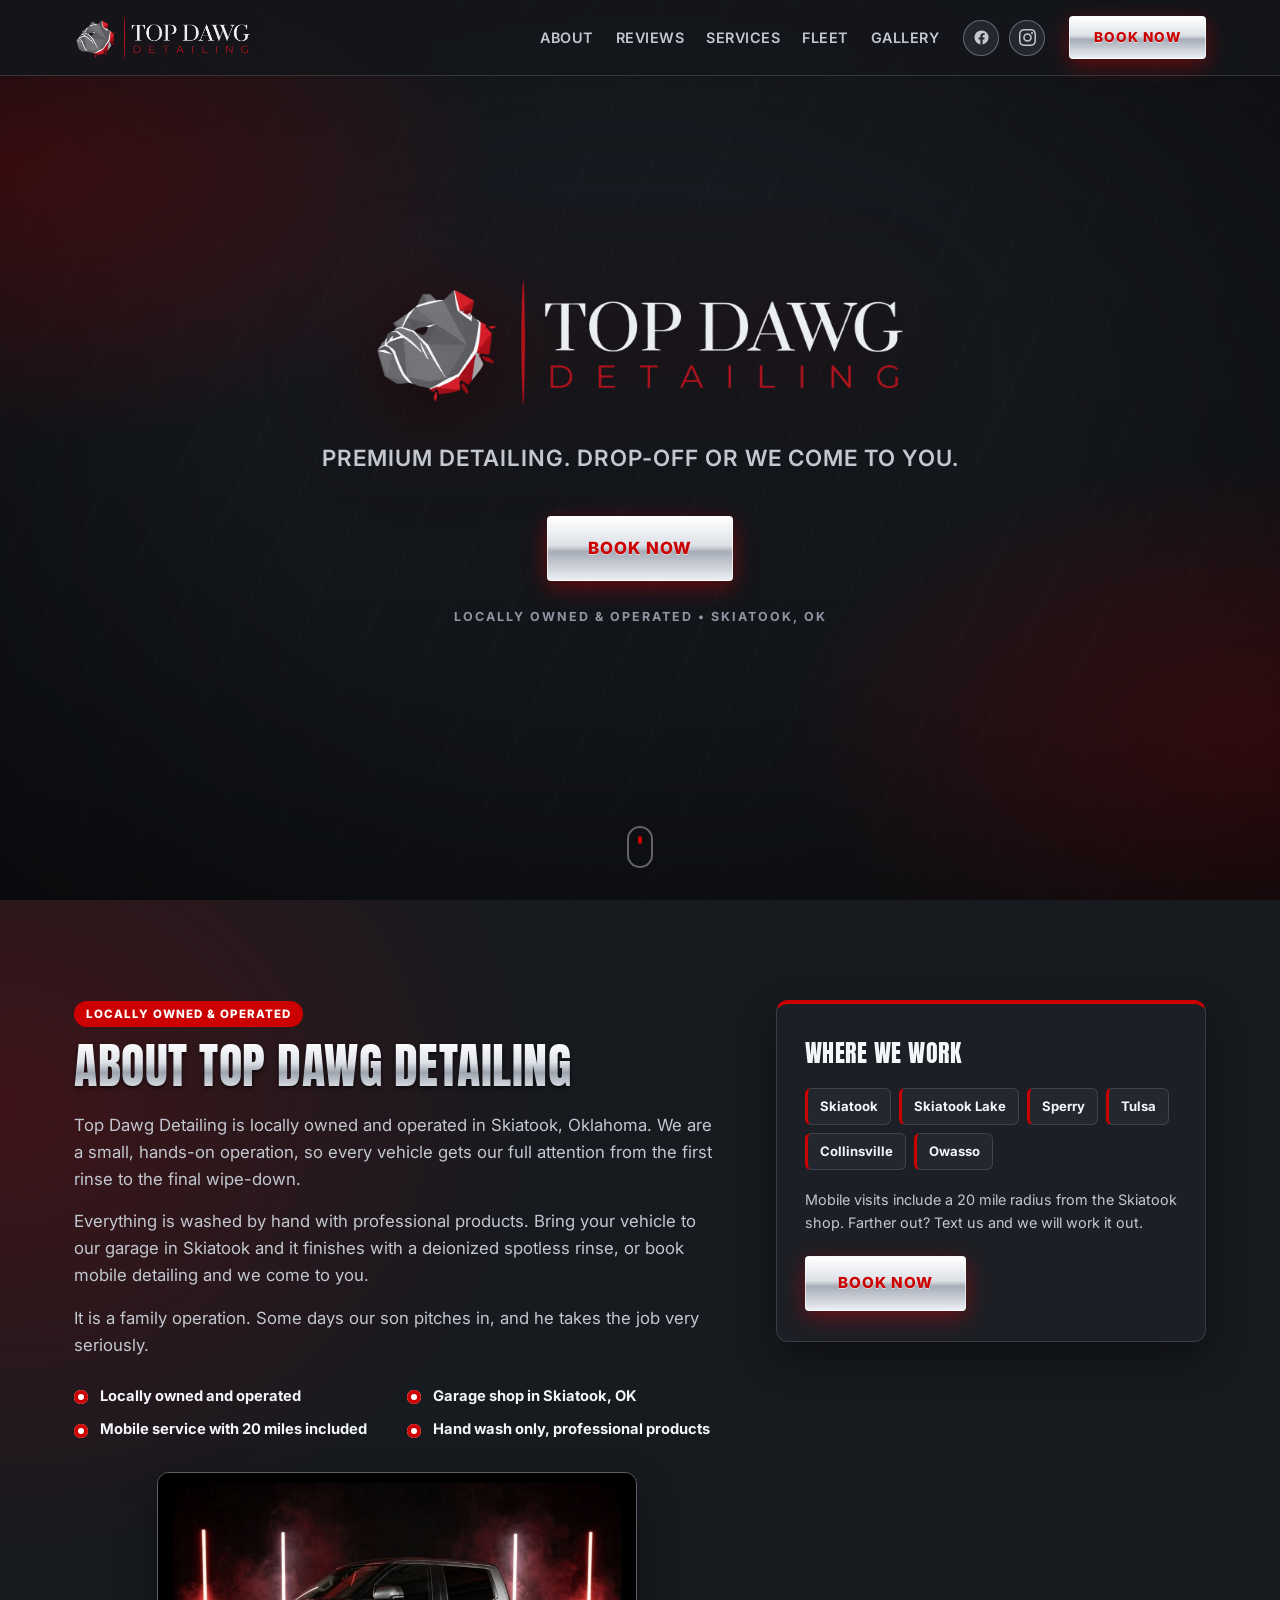
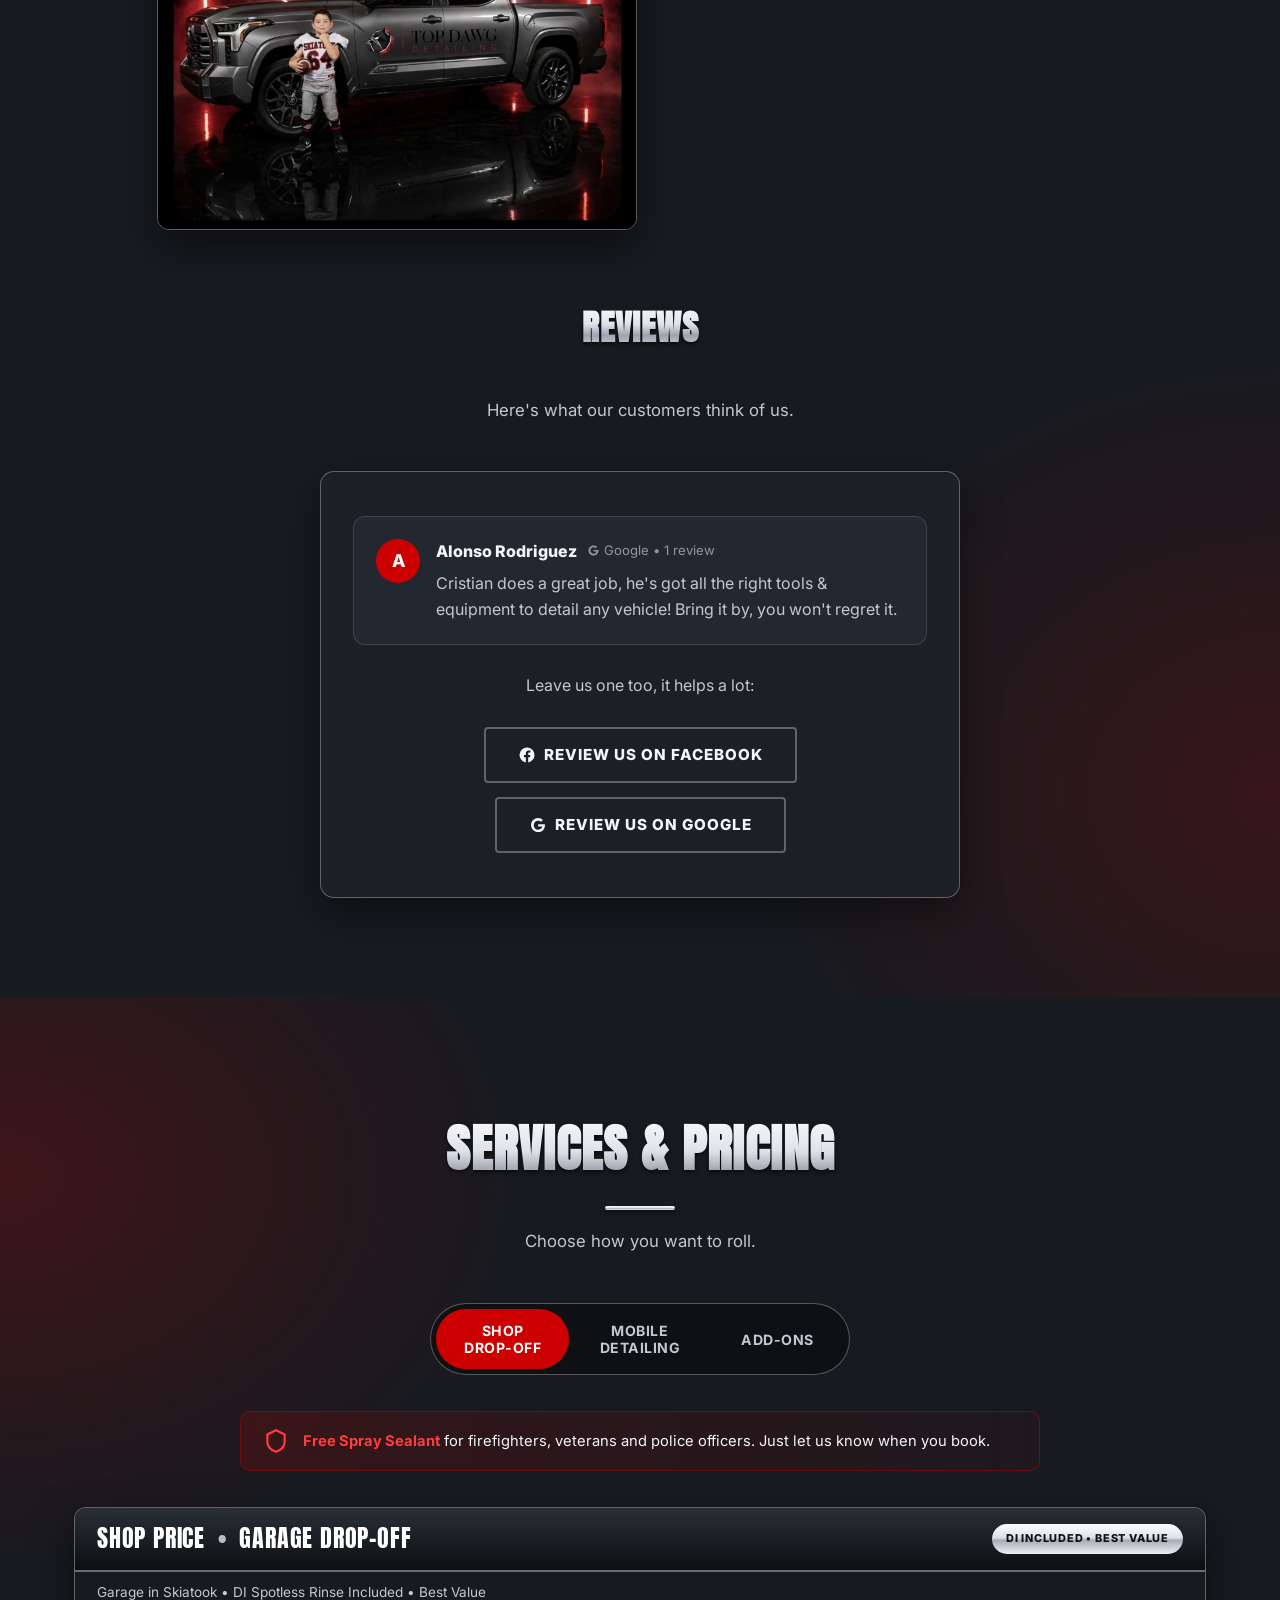
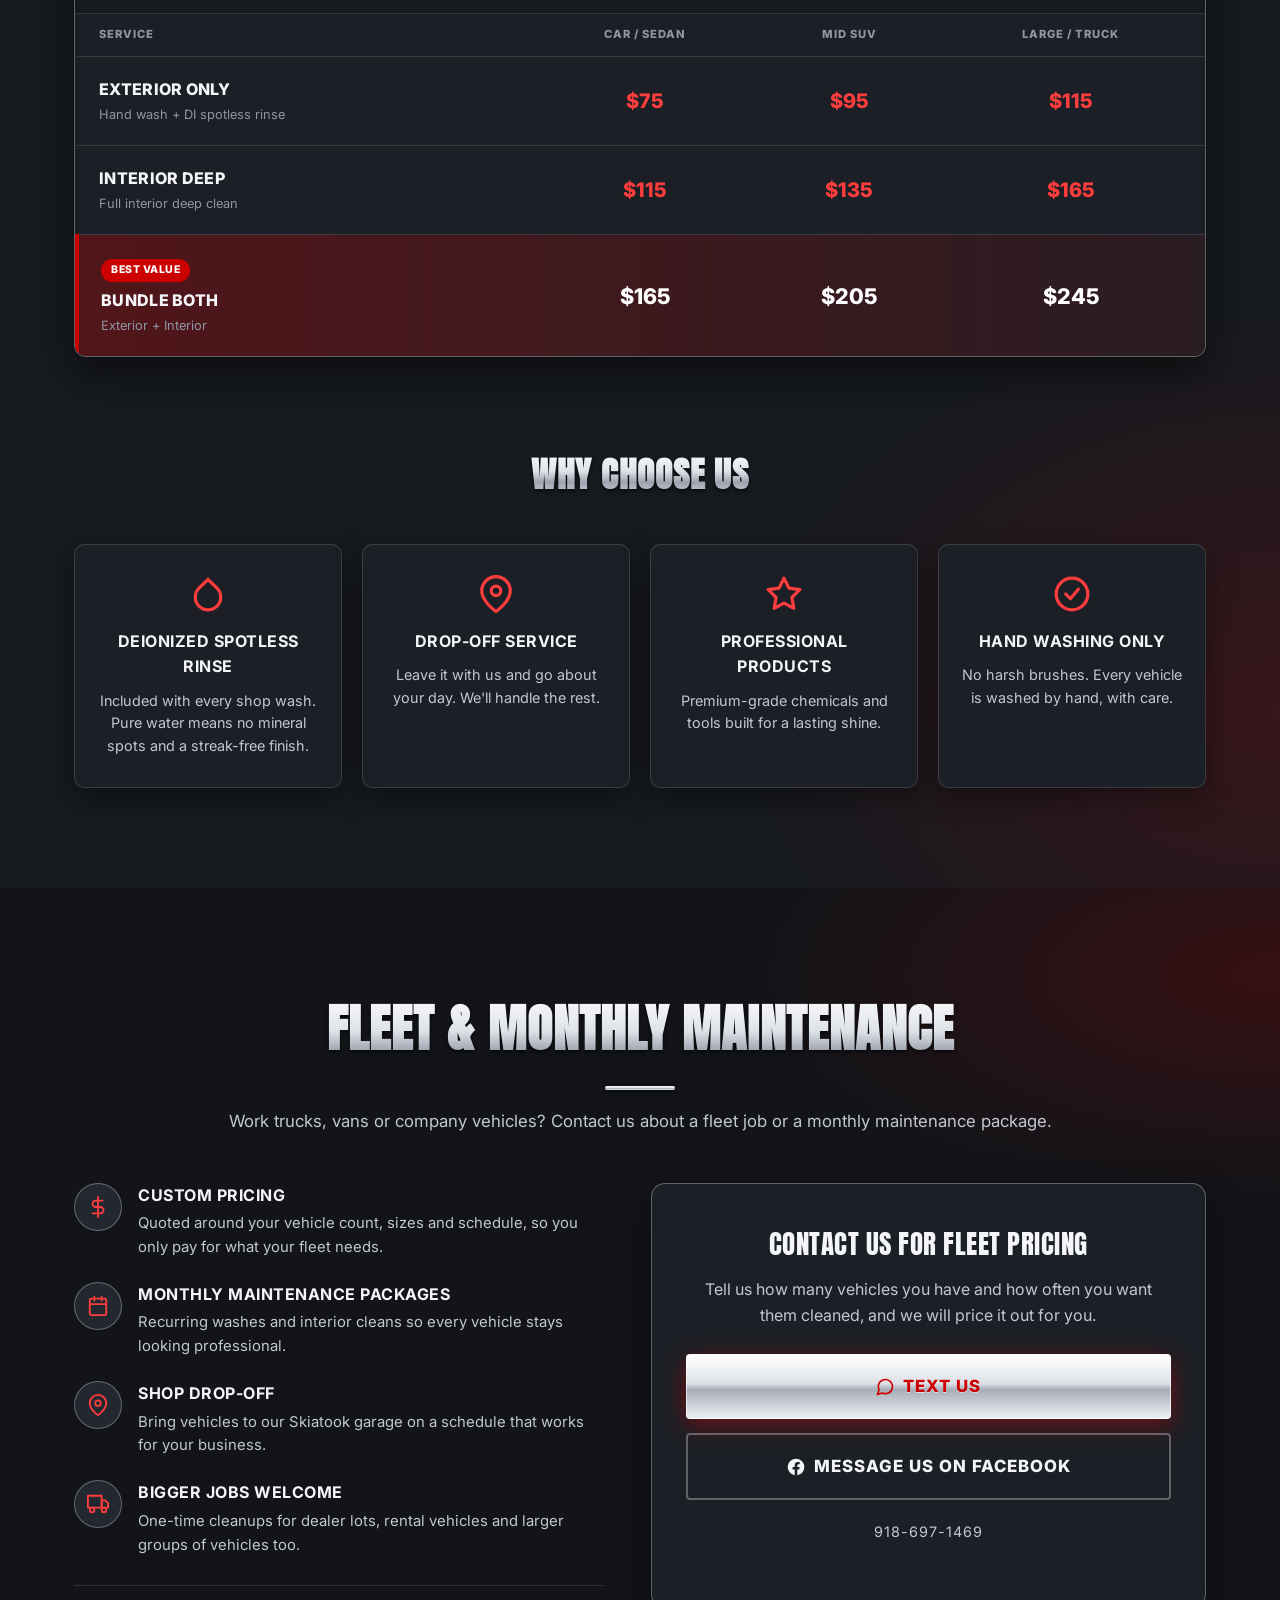
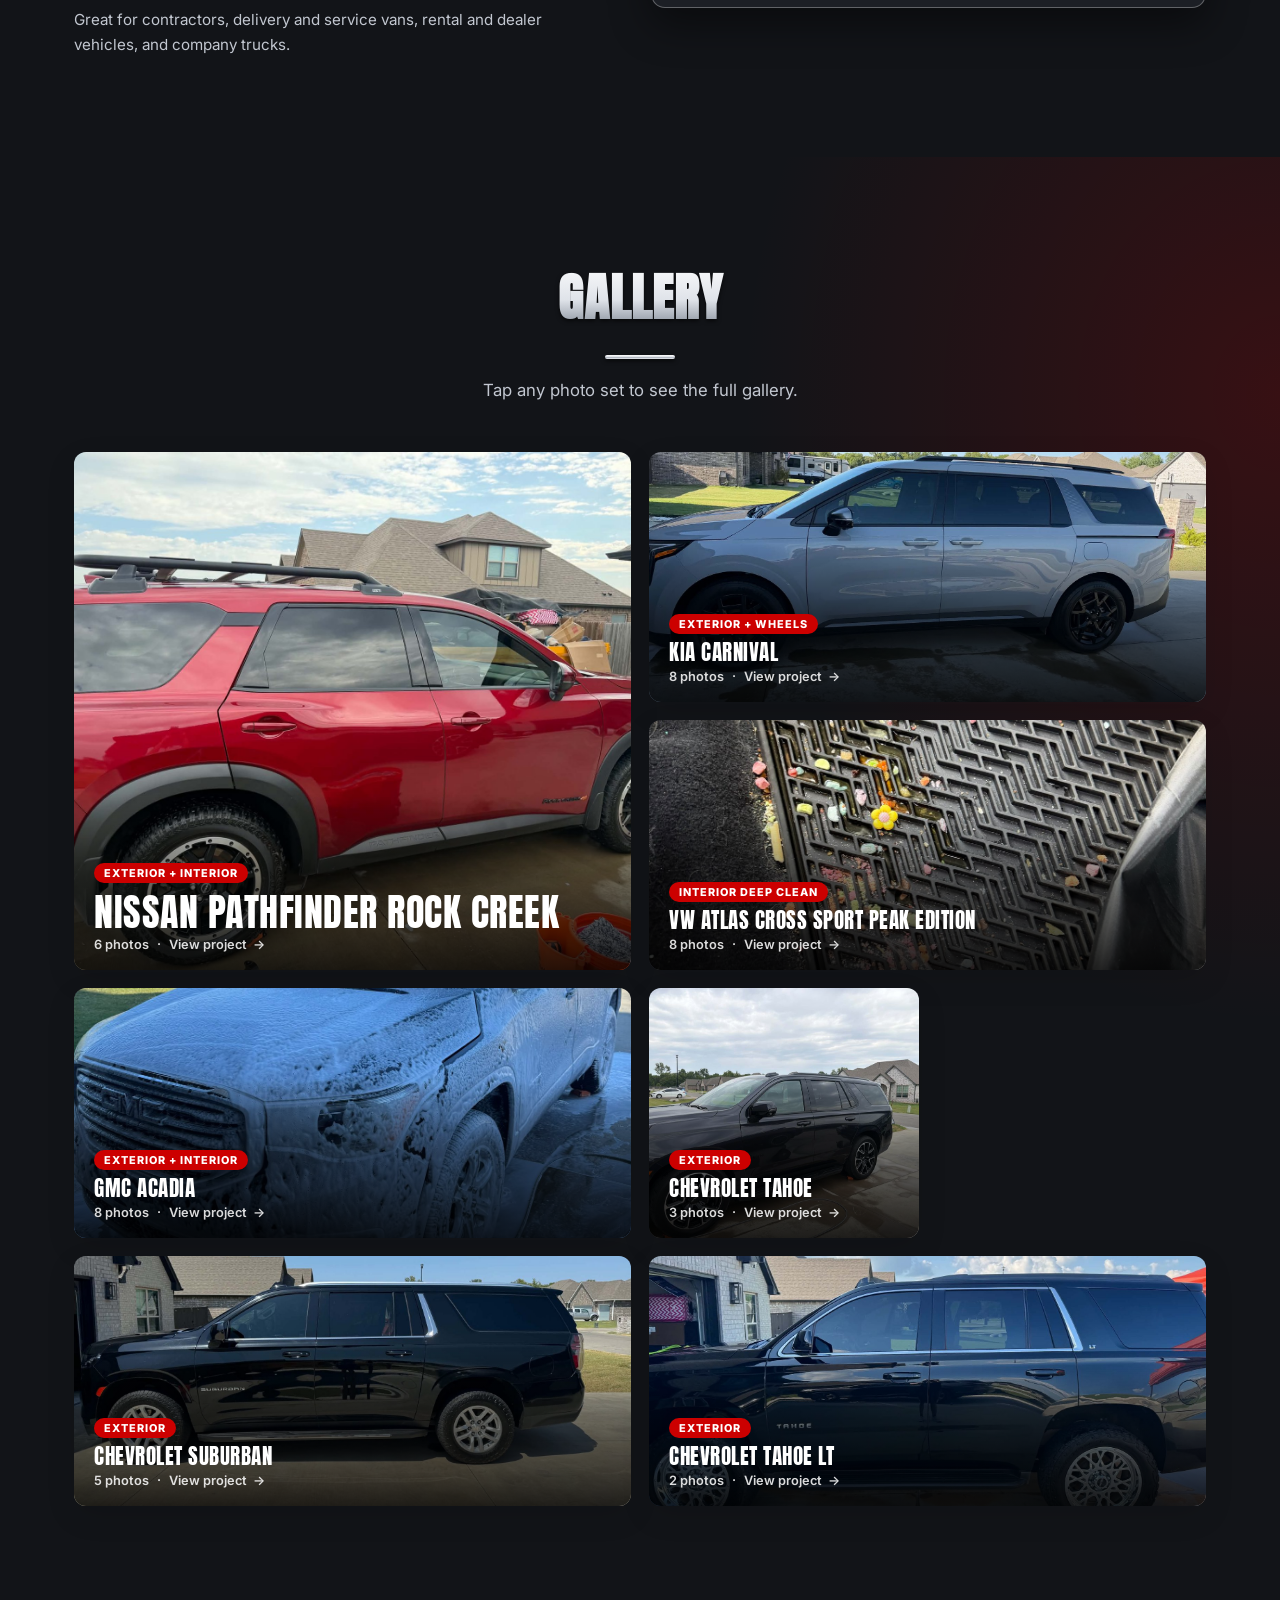
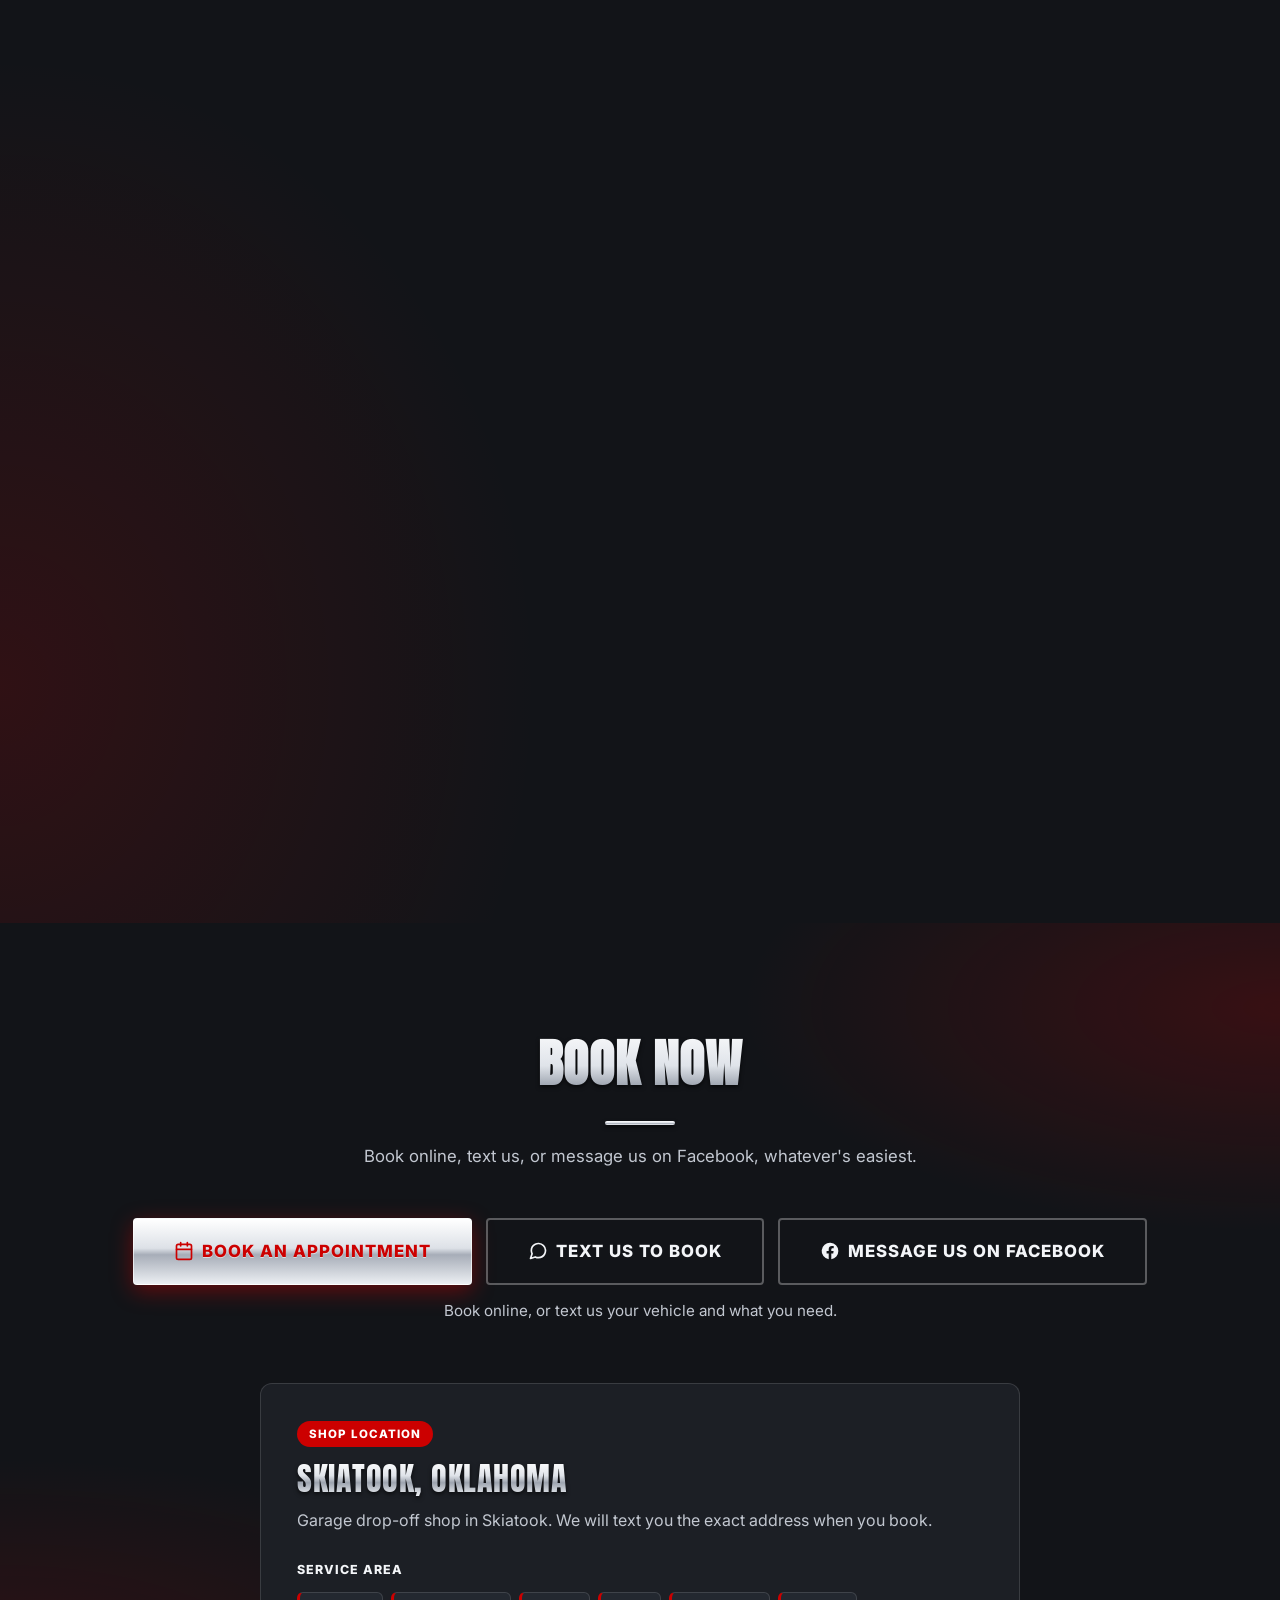
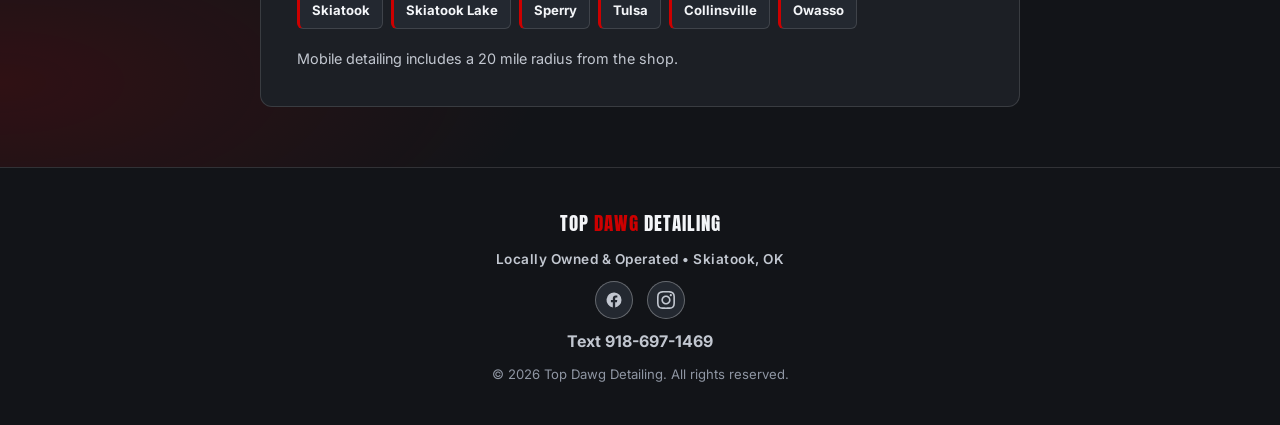
==== commit e06af9c9: "Replace fleet quote form with contact-us card and move section under Services Co-Authored-By: Claude" ====
--- a/top-dawg-detailing/index.html
+++ b/top-dawg-detailing/index.html
@@ -30,8 +30,8 @@
       <a href="#about" class="nav-link">About</a>
       <a href="#reviews" class="nav-link">Reviews</a>
       <a href="#services" class="nav-link">Services</a>
+      <a href="#fleet" class="nav-link">Fleet</a>
       <a href="#gallery" class="nav-link">Gallery</a>
-      <a href="#fleet" class="nav-link">Fleet</a>
     </nav>
 
     <div class="navbar__social">
@@ -326,277 +326,11 @@
   </div>
 </section>
 
-<!-- ========== GALLERY ========== -->
-<section class="projects" id="gallery">
-  <div class="container">
-    <h2 class="section-title">Gallery</h2>
-    <p class="section-subtitle">Tap any photo set to see the full gallery.</p>
-
-    <!--
-      ADD A NEW PROJECT: copy one <article class="project-card ..."> block below.
-      1. Drop the photos in assets/images/projects/<name>/ (01.jpg = full size, 01-thumb.jpg = small).
-      2. Update the title, description, services and the photo links (first photo is the cover).
-      3. Blur license plates before publishing customer photos.
-    -->
-    <div class="projects__grid">
-      <article class="project-card project-card--pathfinder project-card--feature" data-project="pathfinder">
-        <button type="button" class="project-card__open" aria-haspopup="dialog" aria-label="Open project: Nissan Pathfinder Rock Creek">
-          <img class="project-card__img" src="assets/images/projects/pathfinder/01.jpg" alt="" loading="lazy">
-          <span class="project-card__overlay">
-            <span class="project-card__kicker">Exterior + Interior</span>
-            <span class="project-card__title">Nissan Pathfinder Rock Creek</span>
-            <span class="project-card__cta"><span class="project-card__count">6 photos</span><span class="project-card__more">View project</span></span>
-          </span>
-        </button>
-        <div class="project-data" hidden>
-          <p class="project-data__description">A red Rock Creek Pathfinder that got the full treatment. Road film was foamed off, every panel was hand washed and rinsed, then the cabin was taken from dusty to clean.</p>
-          <ul class="project-data__services">
-            <li>Foam Pre-Soak</li>
-            <li>Hand Wash</li>
-            <li>Interior Deep Clean</li>
-          </ul>
-          <ul class="project-data__photos">
-            <li><a href="assets/images/projects/pathfinder/01.jpg" data-thumb="assets/images/projects/pathfinder/01-thumb.jpg">Finished: hand washed and rinsed</a></li>
-            <li><a href="assets/images/projects/pathfinder/02.jpg" data-thumb="assets/images/projects/pathfinder/02-thumb.jpg">Foam pre-soak to lift road film safely</a></li>
-            <li><a href="assets/images/projects/pathfinder/03.jpg" data-thumb="assets/images/projects/pathfinder/03-thumb.jpg">Rear hatch mid-wash, before the rinse</a></li>
-            <li><a href="assets/images/projects/pathfinder/04.jpg" data-thumb="assets/images/projects/pathfinder/04-thumb.jpg">Tailgate and badging after the wash</a></li>
-            <li><a href="assets/images/projects/pathfinder/05.jpg" data-thumb="assets/images/projects/pathfinder/05-thumb.jpg">Front cabin before the interior deep clean</a></li>
-            <li><a href="assets/images/projects/pathfinder/06.jpg" data-thumb="assets/images/projects/pathfinder/06-thumb.jpg">Rock Creek seats cleaned by hand</a></li>
-          </ul>
-        </div>
-      </article>
-
-      <article class="project-card project-card--carnival project-card--wide" data-project="carnival">
-        <button type="button" class="project-card__open" aria-haspopup="dialog" aria-label="Open project: Kia Carnival">
-          <img class="project-card__img" src="assets/images/projects/carnival/01.jpg" alt="" loading="lazy">
-          <span class="project-card__overlay">
-            <span class="project-card__kicker">Exterior + Wheels</span>
-            <span class="project-card__title">Kia Carnival</span>
-            <span class="project-card__cta"><span class="project-card__count">8 photos</span><span class="project-card__more">View project</span></span>
-          </span>
-        </button>
-        <div class="project-data" hidden>
-          <p class="project-data__description">Full exterior detail on a Kia Carnival. Dull, road-worn wheels and tires were cleaned and dressed to a deep black, bug and road-film buildup was foamed off the front end, and the mirrors and paint were hand washed and rinsed.</p>
-          <ul class="project-data__services">
-            <li>Foam Pre-Soak</li>
-            <li>Hand Wash</li>
-            <li>Wheels &amp; Tires</li>
-          </ul>
-          <ul class="project-data__photos">
-            <li><a href="assets/images/projects/carnival/01.jpg" data-thumb="assets/images/projects/carnival/01-thumb.jpg">Finished: washed and rinsed</a></li>
-            <li><a href="assets/images/projects/carnival/02.jpg" data-thumb="assets/images/projects/carnival/02-thumb.jpg">Wheel and tire before</a></li>
-            <li><a href="assets/images/projects/carnival/03.jpg" data-thumb="assets/images/projects/carnival/03-thumb.jpg">Wheel and tire after: clean and dressed</a></li>
-            <li><a href="assets/images/projects/carnival/04.jpg" data-thumb="assets/images/projects/carnival/04-thumb.jpg">Mirror cap before: road film and water spots</a></li>
-            <li><a href="assets/images/projects/carnival/05.jpg" data-thumb="assets/images/projects/carnival/05-thumb.jpg">Mirror cap after: clean and glossy</a></li>
-            <li><a href="assets/images/projects/carnival/06.jpg" data-thumb="assets/images/projects/carnival/06-thumb.jpg">Foam pre-soak on the front end</a></li>
-            <li><a href="assets/images/projects/carnival/07.jpg" data-thumb="assets/images/projects/carnival/07-thumb.jpg">Front bumper with bug and road-film buildup</a></li>
-            <li><a href="assets/images/projects/carnival/08.jpg" data-thumb="assets/images/projects/carnival/08-thumb.jpg">Close-up of bug splatter on the paint</a></li>
-          </ul>
-        </div>
-      </article>
-
-      <article class="project-card project-card--vw-atlas project-card--wide" data-project="vw-atlas">
-        <button type="button" class="project-card__open" aria-haspopup="dialog" aria-label="Open project: Volkswagen Atlas Cross Sport Peak Edition">
-          <img class="project-card__img" src="assets/images/projects/vw-atlas/01.jpg" alt="" loading="lazy">
-          <span class="project-card__overlay">
-            <span class="project-card__kicker">Interior Deep Clean</span>
-            <span class="project-card__title">VW Atlas Cross Sport Peak Edition</span>
-            <span class="project-card__cta"><span class="project-card__count">8 photos</span><span class="project-card__more">View project</span></span>
-          </span>
-        </button>
-        <div class="project-data" hidden>
-          <p class="project-data__description">A Volkswagen Atlas Cross Sport Peak Edition with crumbs, wrappers and everyday mess worked into the mats and seats. Everything was vacuumed, the floor mats were pressure washed, and the cabin was wiped down and conditioned from front to back.</p>
-          <ul class="project-data__services">
-            <li>Vacuum</li>
-            <li>Interior Deep Clean</li>
-            <li>Mat Wash</li>
-          </ul>
-          <ul class="project-data__photos">
-            <li><a href="assets/images/projects/vw-atlas/01.jpg" data-thumb="assets/images/projects/vw-atlas/01-thumb.jpg">Front floor mat before, full of crumbs and wrappers</a></li>
-            <li><a href="assets/images/projects/vw-atlas/02.jpg" data-thumb="assets/images/projects/vw-atlas/02-thumb.jpg">Cargo area before the deep clean</a></li>
-            <li><a href="assets/images/projects/vw-atlas/03.jpg" data-thumb="assets/images/projects/vw-atlas/03-thumb.jpg">Rear bench before clean, trash cleared out</a></li>
-            <li><a href="assets/images/projects/vw-atlas/04.jpg" data-thumb="assets/images/projects/vw-atlas/04-thumb.jpg">Floor mats pressure washed and rinsed</a></li>
-            <li><a href="assets/images/projects/vw-atlas/05.jpg" data-thumb="assets/images/projects/vw-atlas/05-thumb.jpg">Rear seats treated with leather cleaner</a></li>
-            <li><a href="assets/images/projects/vw-atlas/06.jpg" data-thumb="assets/images/projects/vw-atlas/06-thumb.jpg">Third-row carpet vacuumed clean</a></li>
-            <li><a href="assets/images/projects/vw-atlas/07.jpg" data-thumb="assets/images/projects/vw-atlas/07-thumb.jpg">Driver footwell after, Atlas branded mats</a></li>
-            <li><a href="assets/images/projects/vw-atlas/08.jpg" data-thumb="assets/images/projects/vw-atlas/08-thumb.jpg">Dash and center console after clean</a></li>
-          </ul>
-        </div>
-      </article>
-
-      <article class="project-card project-card--gmc-acadia project-card--wide" data-project="gmc-acadia">
-        <button type="button" class="project-card__open" aria-haspopup="dialog" aria-label="Open project: GMC Acadia">
-          <img class="project-card__img" src="assets/images/projects/gmc-acadia/01.jpg" alt="" loading="lazy">
-          <span class="project-card__overlay">
-            <span class="project-card__kicker">Exterior + Interior</span>
-            <span class="project-card__title">GMC Acadia</span>
-            <span class="project-card__cta"><span class="project-card__count">8 photos</span><span class="project-card__more">View project</span></span>
-          </span>
-        </button>
-        <div class="project-data" hidden>
-          <p class="project-data__description">Full detail on a GMC Acadia. A foam pre-soak and hand wash brought the paint back to a clean shine outside, while the mats, floors and seats were vacuumed and wiped down inside.</p>
-          <ul class="project-data__services">
-            <li>Foam Pre-Soak</li>
-            <li>Hand Wash</li>
-            <li>Interior Deep Clean</li>
-          </ul>
-          <ul class="project-data__photos">
-            <li><a href="assets/images/projects/gmc-acadia/01.jpg" data-thumb="assets/images/projects/gmc-acadia/01-thumb.jpg">Foam pre-soak before the hand wash</a></li>
-            <li><a href="assets/images/projects/gmc-acadia/02.jpg" data-thumb="assets/images/projects/gmc-acadia/02-thumb.jpg">Finished: clean paint and grille</a></li>
-            <li><a href="assets/images/projects/gmc-acadia/03.jpg" data-thumb="assets/images/projects/gmc-acadia/03-thumb.jpg">Floor mat before clean</a></li>
-            <li><a href="assets/images/projects/gmc-acadia/04.jpg" data-thumb="assets/images/projects/gmc-acadia/04-thumb.jpg">Floor carpet before clean</a></li>
-            <li><a href="assets/images/projects/gmc-acadia/05.jpg" data-thumb="assets/images/projects/gmc-acadia/05-thumb.jpg">Door panel detail work</a></li>
-            <li><a href="assets/images/projects/gmc-acadia/06.jpg" data-thumb="assets/images/projects/gmc-acadia/06-thumb.jpg">Cargo area vacuumed clean</a></li>
-            <li><a href="assets/images/projects/gmc-acadia/07.jpg" data-thumb="assets/images/projects/gmc-acadia/07-thumb.jpg">Driver footwell after clean</a></li>
-            <li><a href="assets/images/projects/gmc-acadia/08.jpg" data-thumb="assets/images/projects/gmc-acadia/08-thumb.jpg">Front seats after clean</a></li>
-          </ul>
-        </div>
-      </article>
-
-      <article class="project-card project-card--tahoe" data-project="tahoe">
-        <button type="button" class="project-card__open" aria-haspopup="dialog" aria-label="Open project: Chevrolet Tahoe">
-          <img class="project-card__img" src="assets/images/projects/tahoe/01-thumb.jpg" alt="" loading="lazy">
-          <span class="project-card__overlay">
-            <span class="project-card__kicker">Exterior</span>
-            <span class="project-card__title">Chevrolet Tahoe</span>
-            <span class="project-card__cta"><span class="project-card__count">3 photos</span><span class="project-card__more">View project</span></span>
-          </span>
-        </button>
-        <div class="project-data" hidden>
-          <p class="project-data__description">A dark gray Tahoe on machined wheels. Foam loosened the grime and the hand wash cleaned every panel.</p>
-          <ul class="project-data__services">
-            <li>Foam Pre-Soak</li>
-            <li>Hand Wash</li>
-          </ul>
-          <ul class="project-data__photos">
-            <li><a href="assets/images/projects/tahoe/01.jpg" data-thumb="assets/images/projects/tahoe/01-thumb.jpg">Finished: clean paint and wheels</a></li>
-            <li><a href="assets/images/projects/tahoe/02.jpg" data-thumb="assets/images/projects/tahoe/02-thumb.jpg">Foam pre-soak on a dark gray Tahoe</a></li>
-            <li><a href="assets/images/projects/tahoe/03.jpg" data-thumb="assets/images/projects/tahoe/03-thumb.jpg">Rear glass mid-wash, before the rinse</a></li>
-          </ul>
-        </div>
-      </article>
-
-      <article class="project-card project-card--suburban project-card--wide" data-project="suburban">
-        <button type="button" class="project-card__open" aria-haspopup="dialog" aria-label="Open project: Chevrolet Suburban">
-          <img class="project-card__img" src="assets/images/projects/suburban/01.jpg" alt="" loading="lazy">
-          <span class="project-card__overlay">
-            <span class="project-card__kicker">Exterior</span>
-            <span class="project-card__title">Chevrolet Suburban</span>
-            <span class="project-card__cta"><span class="project-card__count">5 photos</span><span class="project-card__more">View project</span></span>
-          </span>
-        </button>
-        <div class="project-data" hidden>
-          <p class="project-data__description">Black paint shows everything, so this Suburban got a thick foam pre-soak and a careful hand wash to leave the paint and glass clean and streak free.</p>
-          <ul class="project-data__services">
-            <li>Foam Pre-Soak</li>
-            <li>Hand Wash</li>
-          </ul>
-          <ul class="project-data__photos">
-            <li><a href="assets/images/projects/suburban/01.jpg" data-thumb="assets/images/projects/suburban/01-thumb.jpg">Finished: clean black paint</a></li>
-            <li><a href="assets/images/projects/suburban/02.jpg" data-thumb="assets/images/projects/suburban/02-thumb.jpg">Thick foam pre-soak before the hand wash</a></li>
-            <li><a href="assets/images/projects/suburban/03.jpg" data-thumb="assets/images/projects/suburban/03-thumb.jpg">Rinse pass on the rear glass</a></li>
-            <li><a href="assets/images/projects/suburban/04.jpg" data-thumb="assets/images/projects/suburban/04-thumb.jpg">Rear glass and chrome after the wash</a></li>
-            <li><a href="assets/images/projects/suburban/05.jpg" data-thumb="assets/images/projects/suburban/05-thumb.jpg">Side profile after the wash</a></li>
-          </ul>
-        </div>
-      </article>
-
-      <article class="project-card project-card--tahoe-lt project-card--wide" data-project="tahoe-lt">
-        <button type="button" class="project-card__open" aria-haspopup="dialog" aria-label="Open project: Chevrolet Tahoe LT">
-          <img class="project-card__img" src="assets/images/projects/tahoe-lt/01.jpg" alt="" loading="lazy">
-          <span class="project-card__overlay">
-            <span class="project-card__kicker">Exterior</span>
-            <span class="project-card__title">Chevrolet Tahoe LT</span>
-            <span class="project-card__cta"><span class="project-card__count">2 photos</span><span class="project-card__more">View project</span></span>
-          </span>
-        </button>
-        <div class="project-data" hidden>
-          <p class="project-data__description">A black Tahoe LT with chrome mesh wheels. Foamed and hand washed so the paint and wheels come out clean and glossy.</p>
-          <ul class="project-data__services">
-            <li>Foam Pre-Soak</li>
-            <li>Hand Wash</li>
-          </ul>
-          <ul class="project-data__photos">
-            <li><a href="assets/images/projects/tahoe-lt/01.jpg" data-thumb="assets/images/projects/tahoe-lt/01-thumb.jpg">Finished: clean black paint and chrome wheels</a></li>
-            <li><a href="assets/images/projects/tahoe-lt/02.jpg" data-thumb="assets/images/projects/tahoe-lt/02-thumb.jpg">Foam bath before the hand wash</a></li>
-          </ul>
-        </div>
-      </article>
-
-      <article class="project-card project-card--shop-setup project-card--wide" data-project="shop-setup">
-        <button type="button" class="project-card__open" aria-haspopup="dialog" aria-label="Open project: The Garage Setup">
-          <img class="project-card__img" src="assets/images/projects/shop-setup/01.jpg" alt="" loading="lazy">
-          <span class="project-card__overlay">
-            <span class="project-card__kicker">Behind the Scenes</span>
-            <span class="project-card__title">The Garage Setup</span>
-            <span class="project-card__cta"><span class="project-card__count">1 photo</span><span class="project-card__more">View project</span></span>
-          </span>
-        </button>
-        <div class="project-data" hidden>
-          <p class="project-data__description">Where the shop work happens. The garage is set up with dual hose reels and a filtered water system so every wash starts with clean water.</p>
-          <ul class="project-data__services">
-            <li>Dual Hose Reels</li>
-            <li>Filtered Water</li>
-          </ul>
-          <ul class="project-data__photos">
-            <li><a href="assets/images/projects/shop-setup/01.jpg" data-thumb="assets/images/projects/shop-setup/01-thumb.jpg">Hose reels and filtered water system in the garage</a></li>
-          </ul>
-        </div>
-      </article>
-
-      <article class="project-card project-card--junior-detailer project-card--wide" data-project="junior-detailer">
-        <button type="button" class="project-card__open" aria-haspopup="dialog" aria-label="Open project: Junior Detailer">
-          <img class="project-card__img" src="assets/images/projects/junior-detailer/01.jpg" alt="" loading="lazy">
-          <span class="project-card__overlay">
-            <span class="project-card__kicker">Family Business</span>
-            <span class="project-card__title">Junior Detailer</span>
-            <span class="project-card__cta"><span class="project-card__count">3 photos</span><span class="project-card__more">View project</span></span>
-          </span>
-        </button>
-        <div class="project-data" hidden>
-          <p class="project-data__description">Detailing is a family thing at Top Dawg. Some days our son pitches in, and he takes his own ride very seriously.</p>
-          <ul class="project-data__services">
-            <li>Hand Wash</li>
-            <li>Microfiber Towel</li>
-            <li>Family Owned</li>
-          </ul>
-          <ul class="project-data__photos">
-            <li><a href="assets/images/projects/junior-detailer/01.jpg" data-thumb="assets/images/projects/junior-detailer/01-thumb.jpg">Our youngest detailer, ready for work</a></li>
-            <li><a href="assets/images/projects/junior-detailer/02.jpg" data-thumb="assets/images/projects/junior-detailer/02-thumb.jpg">Working the hood with a microfiber towel</a></li>
-            <li><a href="assets/images/projects/junior-detailer/03.jpg" data-thumb="assets/images/projects/junior-detailer/03-thumb.jpg">Wiping down the fender</a></li>
-          </ul>
-        </div>
-      </article>
-    </div>
-
-    <div class="before-after">
-      <div class="before-after__text">
-        <span class="before-after__kicker">Before &amp; After</span>
-        <h3 class="before-after__title">Wheel &amp; Tire Detail</h3>
-        <p>Drag the slider to compare. A dull, road-worn wheel and tire on the left, cleaned and dressed to a deep black on the right. Same wheel, same angle.</p>
-        <a href="book.html" class="btn btn--primary">Book Your Detail</a>
-      </div>
-
-      <div class="ba-slider" id="baSlider">
-        <img class="ba-slider__img" src="assets/images/projects/carnival/03.jpg" alt="Kia wheel and tire after detailing" loading="lazy">
-        <div class="ba-slider__before">
-          <img class="ba-slider__img" src="assets/images/projects/carnival/02.jpg" alt="Kia wheel and tire before detailing" loading="lazy">
-        </div>
-        <span class="ba-slider__label ba-slider__label--before">Before</span>
-        <span class="ba-slider__label ba-slider__label--after">After</span>
-        <div class="ba-slider__divider"></div>
-        <div class="ba-slider__handle"><span>&lsaquo; &rsaquo;</span></div>
-        <input type="range" min="0" max="100" value="50" class="ba-slider__input" id="baInput" aria-label="Before and after comparison slider">
-      </div>
-    </div>
-  </div>
-</section>
-
 <!-- ========== FLEET ACCOUNTS ========== -->
 <section class="fleet" id="fleet">
   <div class="container">
-    <h2 class="section-title">Fleet Accounts</h2>
-    <p class="section-subtitle">Work trucks, vans or company vehicles? Let's build a monthly maintenance package around your fleet.</p>
+    <h2 class="section-title">Fleet &amp; Monthly Maintenance</h2>
+    <p class="section-subtitle">Work trucks, vans or company vehicles? Contact us about a fleet job or a monthly maintenance package.</p>
 
     <div class="fleet__grid">
       <div class="fleet__info">
@@ -611,7 +345,7 @@
           </li>
           <li>
             <span class="fleet__icon"><svg viewBox="0 0 24 24" fill="none" stroke="currentColor" stroke-width="2" stroke-linecap="round" stroke-linejoin="round"><path d="M21 10c0 7-9 13-9 13s-9-6-9-13a9 9 0 0118 0z"/><circle cx="12" cy="10" r="3"/></svg></span>
-            <div><h3>Shop or Mobile</h3><p>Drop vehicles at our Skiatook garage, or have us come to you.</p></div>
+            <div><h3>Shop Drop-Off</h3><p>Bring vehicles to our Skiatook garage on a schedule that works for your business.</p></div>
           </li>
           <li>
             <span class="fleet__icon"><svg viewBox="0 0 24 24" fill="none" stroke="currentColor" stroke-width="2" stroke-linecap="round" stroke-linejoin="round"><rect x="1" y="3" width="15" height="13"/><polygon points="16 8 20 8 23 11 23 16 16 16 16 8"/><circle cx="5.5" cy="18.5" r="2.5"/><circle cx="18.5" cy="18.5" r="2.5"/></svg></span>
@@ -621,48 +355,285 @@
         <p class="fleet__who">Great for contractors, delivery and service vans, rental and dealer vehicles, and company trucks.</p>
       </div>
 
-      <form class="fleet__form" id="fleetForm">
-        <h3 class="fleet__form-title">Request a Fleet Quote</h3>
-        <div class="form-group">
-          <label for="fleetName">Your name</label>
-          <input type="text" id="fleetName" autocomplete="name" placeholder="Your full name" required>
-        </div>
-        <div class="form-group">
-          <label for="fleetBusiness">Business name</label>
-          <input type="text" id="fleetBusiness" autocomplete="organization" placeholder="Company or organization" required>
-        </div>
-        <div class="form-row">
-          <div class="form-group">
-            <label for="fleetCount">Number of vehicles</label>
-            <select id="fleetCount" required>
-              <option value="" disabled selected>Select</option>
-              <option>2 to 5</option>
-              <option>6 to 10</option>
-              <option>11 to 25</option>
-              <option>25+</option>
-            </select>
-          </div>
-          <div class="form-group">
-            <label for="fleetNeed">Looking for</label>
-            <select id="fleetNeed" required>
-              <option value="" disabled selected>Select</option>
-              <option>Monthly maintenance</option>
-              <option>One-time large job</option>
-              <option>Not sure yet</option>
-            </select>
-          </div>
-        </div>
-        <div class="form-group">
-          <label for="fleetTypes">Vehicle types</label>
-          <input type="text" id="fleetTypes" placeholder="Pickups, vans, sedans, box trucks...">
-        </div>
-        <div class="form-group">
-          <label for="fleetNotes">Anything else we should know</label>
-          <textarea id="fleetNotes" rows="3" placeholder="Locations, preferred schedule, current pain points..."></textarea>
-        </div>
-        <button type="submit" class="btn btn--primary btn--lg fleet__submit">Request a Fleet Quote</button>
-        <p class="fleet__note" id="fleetStatus" aria-live="polite">This opens a text message to us with your details filled in. You can also text us anytime at <a href="sms:9186971469">918-697-1469</a>.</p>
-      </form>
+      <div class="fleet__contact">
+        <h3 class="fleet__contact-title">Contact Us for Fleet Pricing</h3>
+        <p>Tell us how many vehicles you have and how often you want them cleaned, and we will price it out for you.</p>
+        <div class="fleet__contact-buttons">
+          <a href="sms:9186971469?&amp;body=Hi, I%27m interested in a fleet job or monthly maintenance package." class="btn btn--primary btn--lg">
+            <span class="contact__quick-icon"><svg viewBox="0 0 24 24" fill="none" stroke="currentColor" stroke-width="2" stroke-linecap="round" stroke-linejoin="round"><path d="M21 11.5a8.38 8.38 0 01-.9 3.8 8.5 8.5 0 01-7.6 4.7 8.38 8.38 0 01-3.8-.9L3 21l1.9-5.7a8.38 8.38 0 01-.9-3.8 8.5 8.5 0 014.7-7.6 8.38 8.38 0 013.8-.9h.5a8.48 8.48 0 018 8v.5z"/></svg></span> Text Us
+          </a>
+          <a href="https://www.facebook.com/profile.php?id=61593357902436" target="_blank" rel="noopener" class="btn btn--outline btn--lg">
+            <span class="contact__quick-icon"><svg viewBox="0 0 24 24" fill="currentColor"><path d="M22 12a10 10 0 10-11.56 9.88v-6.99H7.9V12h2.54V9.8c0-2.5 1.49-3.89 3.77-3.89 1.09 0 2.24.2 2.24.2v2.46h-1.26c-1.24 0-1.63.77-1.63 1.56V12h2.78l-.44 2.89h-2.34v6.99A10 10 0 0022 12z"/></svg></span> Message Us on Facebook
+          </a>
+        </div>
+        <p class="fleet__note">918-697-1469</p>
+      </div>
+    </div>
+  </div>
+</section>
+
+<!-- ========== GALLERY ========== -->
+<section class="projects" id="gallery">
+  <div class="container">
+    <h2 class="section-title">Gallery</h2>
+    <p class="section-subtitle">Tap any photo set to see the full gallery.</p>
+
+    <!--
+      ADD A NEW PROJECT: copy one <article class="project-card ..."> block below.
+      1. Drop the photos in assets/images/projects/<name>/ (01.jpg = full size, 01-thumb.jpg = small).
+      2. Update the title, description, services and the photo links (first photo is the cover).
+      3. Blur license plates before publishing customer photos.
+    -->
+    <div class="projects__grid">
+      <article class="project-card project-card--pathfinder project-card--feature" data-project="pathfinder">
+        <button type="button" class="project-card__open" aria-haspopup="dialog" aria-label="Open project: Nissan Pathfinder Rock Creek">
+          <img class="project-card__img" src="assets/images/projects/pathfinder/01.jpg" alt="" loading="lazy">
+          <span class="project-card__overlay">
+            <span class="project-card__kicker">Exterior + Interior</span>
+            <span class="project-card__title">Nissan Pathfinder Rock Creek</span>
+            <span class="project-card__cta"><span class="project-card__count">6 photos</span><span class="project-card__more">View project</span></span>
+          </span>
+        </button>
+        <div class="project-data" hidden>
+          <p class="project-data__description">A red Rock Creek Pathfinder that got the full treatment. Road film was foamed off, every panel was hand washed and rinsed, then the cabin was taken from dusty to clean.</p>
+          <ul class="project-data__services">
+            <li>Foam Pre-Soak</li>
+            <li>Hand Wash</li>
+            <li>Interior Deep Clean</li>
+          </ul>
+          <ul class="project-data__photos">
+            <li><a href="assets/images/projects/pathfinder/01.jpg" data-thumb="assets/images/projects/pathfinder/01-thumb.jpg">Finished: hand washed and rinsed</a></li>
+            <li><a href="assets/images/projects/pathfinder/02.jpg" data-thumb="assets/images/projects/pathfinder/02-thumb.jpg">Foam pre-soak to lift road film safely</a></li>
+            <li><a href="assets/images/projects/pathfinder/03.jpg" data-thumb="assets/images/projects/pathfinder/03-thumb.jpg">Rear hatch mid-wash, before the rinse</a></li>
+            <li><a href="assets/images/projects/pathfinder/04.jpg" data-thumb="assets/images/projects/pathfinder/04-thumb.jpg">Tailgate and badging after the wash</a></li>
+            <li><a href="assets/images/projects/pathfinder/05.jpg" data-thumb="assets/images/projects/pathfinder/05-thumb.jpg">Front cabin before the interior deep clean</a></li>
+            <li><a href="assets/images/projects/pathfinder/06.jpg" data-thumb="assets/images/projects/pathfinder/06-thumb.jpg">Rock Creek seats cleaned by hand</a></li>
+          </ul>
+        </div>
+      </article>
+
+      <article class="project-card project-card--carnival project-card--wide" data-project="carnival">
+        <button type="button" class="project-card__open" aria-haspopup="dialog" aria-label="Open project: Kia Carnival">
+          <img class="project-card__img" src="assets/images/projects/carnival/01.jpg" alt="" loading="lazy">
+          <span class="project-card__overlay">
+            <span class="project-card__kicker">Exterior + Wheels</span>
+            <span class="project-card__title">Kia Carnival</span>
+            <span class="project-card__cta"><span class="project-card__count">8 photos</span><span class="project-card__more">View project</span></span>
+          </span>
+        </button>
+        <div class="project-data" hidden>
+          <p class="project-data__description">Full exterior detail on a Kia Carnival. Dull, road-worn wheels and tires were cleaned and dressed to a deep black, bug and road-film buildup was foamed off the front end, and the mirrors and paint were hand washed and rinsed.</p>
+          <ul class="project-data__services">
+            <li>Foam Pre-Soak</li>
+            <li>Hand Wash</li>
+            <li>Wheels &amp; Tires</li>
+          </ul>
+          <ul class="project-data__photos">
+            <li><a href="assets/images/projects/carnival/01.jpg" data-thumb="assets/images/projects/carnival/01-thumb.jpg">Finished: washed and rinsed</a></li>
+            <li><a href="assets/images/projects/carnival/02.jpg" data-thumb="assets/images/projects/carnival/02-thumb.jpg">Wheel and tire before</a></li>
+            <li><a href="assets/images/projects/carnival/03.jpg" data-thumb="assets/images/projects/carnival/03-thumb.jpg">Wheel and tire after: clean and dressed</a></li>
+            <li><a href="assets/images/projects/carnival/04.jpg" data-thumb="assets/images/projects/carnival/04-thumb.jpg">Mirror cap before: road film and water spots</a></li>
+            <li><a href="assets/images/projects/carnival/05.jpg" data-thumb="assets/images/projects/carnival/05-thumb.jpg">Mirror cap after: clean and glossy</a></li>
+            <li><a href="assets/images/projects/carnival/06.jpg" data-thumb="assets/images/projects/carnival/06-thumb.jpg">Foam pre-soak on the front end</a></li>
+            <li><a href="assets/images/projects/carnival/07.jpg" data-thumb="assets/images/projects/carnival/07-thumb.jpg">Front bumper with bug and road-film buildup</a></li>
+            <li><a href="assets/images/projects/carnival/08.jpg" data-thumb="assets/images/projects/carnival/08-thumb.jpg">Close-up of bug splatter on the paint</a></li>
+          </ul>
+        </div>
+      </article>
+
+      <article class="project-card project-card--vw-atlas project-card--wide" data-project="vw-atlas">
+        <button type="button" class="project-card__open" aria-haspopup="dialog" aria-label="Open project: Volkswagen Atlas Cross Sport Peak Edition">
+          <img class="project-card__img" src="assets/images/projects/vw-atlas/01.jpg" alt="" loading="lazy">
+          <span class="project-card__overlay">
+            <span class="project-card__kicker">Interior Deep Clean</span>
+            <span class="project-card__title">VW Atlas Cross Sport Peak Edition</span>
+            <span class="project-card__cta"><span class="project-card__count">8 photos</span><span class="project-card__more">View project</span></span>
+          </span>
+        </button>
+        <div class="project-data" hidden>
+          <p class="project-data__description">A Volkswagen Atlas Cross Sport Peak Edition with crumbs, wrappers and everyday mess worked into the mats and seats. Everything was vacuumed, the floor mats were pressure washed, and the cabin was wiped down and conditioned from front to back.</p>
+          <ul class="project-data__services">
+            <li>Vacuum</li>
+            <li>Interior Deep Clean</li>
+            <li>Mat Wash</li>
+          </ul>
+          <ul class="project-data__photos">
+            <li><a href="assets/images/projects/vw-atlas/01.jpg" data-thumb="assets/images/projects/vw-atlas/01-thumb.jpg">Front floor mat before, full of crumbs and wrappers</a></li>
+            <li><a href="assets/images/projects/vw-atlas/02.jpg" data-thumb="assets/images/projects/vw-atlas/02-thumb.jpg">Cargo area before the deep clean</a></li>
+            <li><a href="assets/images/projects/vw-atlas/03.jpg" data-thumb="assets/images/projects/vw-atlas/03-thumb.jpg">Rear bench before clean, trash cleared out</a></li>
+            <li><a href="assets/images/projects/vw-atlas/04.jpg" data-thumb="assets/images/projects/vw-atlas/04-thumb.jpg">Floor mats pressure washed and rinsed</a></li>
+            <li><a href="assets/images/projects/vw-atlas/05.jpg" data-thumb="assets/images/projects/vw-atlas/05-thumb.jpg">Rear seats treated with leather cleaner</a></li>
+            <li><a href="assets/images/projects/vw-atlas/06.jpg" data-thumb="assets/images/projects/vw-atlas/06-thumb.jpg">Third-row carpet vacuumed clean</a></li>
+            <li><a href="assets/images/projects/vw-atlas/07.jpg" data-thumb="assets/images/projects/vw-atlas/07-thumb.jpg">Driver footwell after, Atlas branded mats</a></li>
+            <li><a href="assets/images/projects/vw-atlas/08.jpg" data-thumb="assets/images/projects/vw-atlas/08-thumb.jpg">Dash and center console after clean</a></li>
+          </ul>
+        </div>
+      </article>
+
+      <article class="project-card project-card--gmc-acadia project-card--wide" data-project="gmc-acadia">
+        <button type="button" class="project-card__open" aria-haspopup="dialog" aria-label="Open project: GMC Acadia">
+          <img class="project-card__img" src="assets/images/projects/gmc-acadia/01.jpg" alt="" loading="lazy">
+          <span class="project-card__overlay">
+            <span class="project-card__kicker">Exterior + Interior</span>
+            <span class="project-card__title">GMC Acadia</span>
+            <span class="project-card__cta"><span class="project-card__count">8 photos</span><span class="project-card__more">View project</span></span>
+          </span>
+        </button>
+        <div class="project-data" hidden>
+          <p class="project-data__description">Full detail on a GMC Acadia. A foam pre-soak and hand wash brought the paint back to a clean shine outside, while the mats, floors and seats were vacuumed and wiped down inside.</p>
+          <ul class="project-data__services">
+            <li>Foam Pre-Soak</li>
+            <li>Hand Wash</li>
+            <li>Interior Deep Clean</li>
+          </ul>
+          <ul class="project-data__photos">
+            <li><a href="assets/images/projects/gmc-acadia/01.jpg" data-thumb="assets/images/projects/gmc-acadia/01-thumb.jpg">Foam pre-soak before the hand wash</a></li>
+            <li><a href="assets/images/projects/gmc-acadia/02.jpg" data-thumb="assets/images/projects/gmc-acadia/02-thumb.jpg">Finished: clean paint and grille</a></li>
+            <li><a href="assets/images/projects/gmc-acadia/03.jpg" data-thumb="assets/images/projects/gmc-acadia/03-thumb.jpg">Floor mat before clean</a></li>
+            <li><a href="assets/images/projects/gmc-acadia/04.jpg" data-thumb="assets/images/projects/gmc-acadia/04-thumb.jpg">Floor carpet before clean</a></li>
+            <li><a href="assets/images/projects/gmc-acadia/05.jpg" data-thumb="assets/images/projects/gmc-acadia/05-thumb.jpg">Door panel detail work</a></li>
+            <li><a href="assets/images/projects/gmc-acadia/06.jpg" data-thumb="assets/images/projects/gmc-acadia/06-thumb.jpg">Cargo area vacuumed clean</a></li>
+            <li><a href="assets/images/projects/gmc-acadia/07.jpg" data-thumb="assets/images/projects/gmc-acadia/07-thumb.jpg">Driver footwell after clean</a></li>
+            <li><a href="assets/images/projects/gmc-acadia/08.jpg" data-thumb="assets/images/projects/gmc-acadia/08-thumb.jpg">Front seats after clean</a></li>
+          </ul>
+        </div>
+      </article>
+
+      <article class="project-card project-card--tahoe" data-project="tahoe">
+        <button type="button" class="project-card__open" aria-haspopup="dialog" aria-label="Open project: Chevrolet Tahoe">
+          <img class="project-card__img" src="assets/images/projects/tahoe/01-thumb.jpg" alt="" loading="lazy">
+          <span class="project-card__overlay">
+            <span class="project-card__kicker">Exterior</span>
+            <span class="project-card__title">Chevrolet Tahoe</span>
+            <span class="project-card__cta"><span class="project-card__count">3 photos</span><span class="project-card__more">View project</span></span>
+          </span>
+        </button>
+        <div class="project-data" hidden>
+          <p class="project-data__description">A dark gray Tahoe on machined wheels. Foam loosened the grime and the hand wash cleaned every panel.</p>
+          <ul class="project-data__services">
+            <li>Foam Pre-Soak</li>
+            <li>Hand Wash</li>
+          </ul>
+          <ul class="project-data__photos">
+            <li><a href="assets/images/projects/tahoe/01.jpg" data-thumb="assets/images/projects/tahoe/01-thumb.jpg">Finished: clean paint and wheels</a></li>
+            <li><a href="assets/images/projects/tahoe/02.jpg" data-thumb="assets/images/projects/tahoe/02-thumb.jpg">Foam pre-soak on a dark gray Tahoe</a></li>
+            <li><a href="assets/images/projects/tahoe/03.jpg" data-thumb="assets/images/projects/tahoe/03-thumb.jpg">Rear glass mid-wash, before the rinse</a></li>
+          </ul>
+        </div>
+      </article>
+
+      <article class="project-card project-card--suburban project-card--wide" data-project="suburban">
+        <button type="button" class="project-card__open" aria-haspopup="dialog" aria-label="Open project: Chevrolet Suburban">
+          <img class="project-card__img" src="assets/images/projects/suburban/01.jpg" alt="" loading="lazy">
+          <span class="project-card__overlay">
+            <span class="project-card__kicker">Exterior</span>
+            <span class="project-card__title">Chevrolet Suburban</span>
+            <span class="project-card__cta"><span class="project-card__count">5 photos</span><span class="project-card__more">View project</span></span>
+          </span>
+        </button>
+        <div class="project-data" hidden>
+          <p class="project-data__description">Black paint shows everything, so this Suburban got a thick foam pre-soak and a careful hand wash to leave the paint and glass clean and streak free.</p>
+          <ul class="project-data__services">
+            <li>Foam Pre-Soak</li>
+            <li>Hand Wash</li>
+          </ul>
+          <ul class="project-data__photos">
+            <li><a href="assets/images/projects/suburban/01.jpg" data-thumb="assets/images/projects/suburban/01-thumb.jpg">Finished: clean black paint</a></li>
+            <li><a href="assets/images/projects/suburban/02.jpg" data-thumb="assets/images/projects/suburban/02-thumb.jpg">Thick foam pre-soak before the hand wash</a></li>
+            <li><a href="assets/images/projects/suburban/03.jpg" data-thumb="assets/images/projects/suburban/03-thumb.jpg">Rinse pass on the rear glass</a></li>
+            <li><a href="assets/images/projects/suburban/04.jpg" data-thumb="assets/images/projects/suburban/04-thumb.jpg">Rear glass and chrome after the wash</a></li>
+            <li><a href="assets/images/projects/suburban/05.jpg" data-thumb="assets/images/projects/suburban/05-thumb.jpg">Side profile after the wash</a></li>
+          </ul>
+        </div>
+      </article>
+
+      <article class="project-card project-card--tahoe-lt project-card--wide" data-project="tahoe-lt">
+        <button type="button" class="project-card__open" aria-haspopup="dialog" aria-label="Open project: Chevrolet Tahoe LT">
+          <img class="project-card__img" src="assets/images/projects/tahoe-lt/01.jpg" alt="" loading="lazy">
+          <span class="project-card__overlay">
+            <span class="project-card__kicker">Exterior</span>
+            <span class="project-card__title">Chevrolet Tahoe LT</span>
+            <span class="project-card__cta"><span class="project-card__count">2 photos</span><span class="project-card__more">View project</span></span>
+          </span>
+        </button>
+        <div class="project-data" hidden>
+          <p class="project-data__description">A black Tahoe LT with chrome mesh wheels. Foamed and hand washed so the paint and wheels come out clean and glossy.</p>
+          <ul class="project-data__services">
+            <li>Foam Pre-Soak</li>
+            <li>Hand Wash</li>
+          </ul>
+          <ul class="project-data__photos">
+            <li><a href="assets/images/projects/tahoe-lt/01.jpg" data-thumb="assets/images/projects/tahoe-lt/01-thumb.jpg">Finished: clean black paint and chrome wheels</a></li>
+            <li><a href="assets/images/projects/tahoe-lt/02.jpg" data-thumb="assets/images/projects/tahoe-lt/02-thumb.jpg">Foam bath before the hand wash</a></li>
+          </ul>
+        </div>
+      </article>
+
+      <article class="project-card project-card--shop-setup project-card--wide" data-project="shop-setup">
+        <button type="button" class="project-card__open" aria-haspopup="dialog" aria-label="Open project: The Garage Setup">
+          <img class="project-card__img" src="assets/images/projects/shop-setup/01.jpg" alt="" loading="lazy">
+          <span class="project-card__overlay">
+            <span class="project-card__kicker">Behind the Scenes</span>
+            <span class="project-card__title">The Garage Setup</span>
+            <span class="project-card__cta"><span class="project-card__count">1 photo</span><span class="project-card__more">View project</span></span>
+          </span>
+        </button>
+        <div class="project-data" hidden>
+          <p class="project-data__description">Where the shop work happens. The garage is set up with dual hose reels and a filtered water system so every wash starts with clean water.</p>
+          <ul class="project-data__services">
+            <li>Dual Hose Reels</li>
+            <li>Filtered Water</li>
+          </ul>
+          <ul class="project-data__photos">
+            <li><a href="assets/images/projects/shop-setup/01.jpg" data-thumb="assets/images/projects/shop-setup/01-thumb.jpg">Hose reels and filtered water system in the garage</a></li>
+          </ul>
+        </div>
+      </article>
+
+      <article class="project-card project-card--junior-detailer project-card--wide" data-project="junior-detailer">
+        <button type="button" class="project-card__open" aria-haspopup="dialog" aria-label="Open project: Junior Detailer">
+          <img class="project-card__img" src="assets/images/projects/junior-detailer/01.jpg" alt="" loading="lazy">
+          <span class="project-card__overlay">
+            <span class="project-card__kicker">Family Business</span>
+            <span class="project-card__title">Junior Detailer</span>
+            <span class="project-card__cta"><span class="project-card__count">3 photos</span><span class="project-card__more">View project</span></span>
+          </span>
+        </button>
+        <div class="project-data" hidden>
+          <p class="project-data__description">Detailing is a family thing at Top Dawg. Some days our son pitches in, and he takes his own ride very seriously.</p>
+          <ul class="project-data__services">
+            <li>Hand Wash</li>
+            <li>Microfiber Towel</li>
+            <li>Family Owned</li>
+          </ul>
+          <ul class="project-data__photos">
+            <li><a href="assets/images/projects/junior-detailer/01.jpg" data-thumb="assets/images/projects/junior-detailer/01-thumb.jpg">Our youngest detailer, ready for work</a></li>
+            <li><a href="assets/images/projects/junior-detailer/02.jpg" data-thumb="assets/images/projects/junior-detailer/02-thumb.jpg">Working the hood with a microfiber towel</a></li>
+            <li><a href="assets/images/projects/junior-detailer/03.jpg" data-thumb="assets/images/projects/junior-detailer/03-thumb.jpg">Wiping down the fender</a></li>
+          </ul>
+        </div>
+      </article>
+    </div>
+
+    <div class="before-after">
+      <div class="before-after__text">
+        <span class="before-after__kicker">Before &amp; After</span>
+        <h3 class="before-after__title">Wheel &amp; Tire Detail</h3>
+        <p>Drag the slider to compare. A dull, road-worn wheel and tire on the left, cleaned and dressed to a deep black on the right. Same wheel, same angle.</p>
+        <a href="book.html" class="btn btn--primary">Book Your Detail</a>
+      </div>
+
+      <div class="ba-slider" id="baSlider">
+        <img class="ba-slider__img" src="assets/images/projects/carnival/03.jpg" alt="Kia wheel and tire after detailing" loading="lazy">
+        <div class="ba-slider__before">
+          <img class="ba-slider__img" src="assets/images/projects/carnival/02.jpg" alt="Kia wheel and tire before detailing" loading="lazy">
+        </div>
+        <span class="ba-slider__label ba-slider__label--before">Before</span>
+        <span class="ba-slider__label ba-slider__label--after">After</span>
+        <div class="ba-slider__divider"></div>
+        <div class="ba-slider__handle"><span>&lsaquo; &rsaquo;</span></div>
+        <input type="range" min="0" max="100" value="50" class="ba-slider__input" id="baInput" aria-label="Before and after comparison slider">
+      </div>
     </div>
   </div>
 </section>
--- a/top-dawg-detailing/css/style.css
+++ b/top-dawg-detailing/css/style.css
@@ -1473,9 +1473,8 @@
 .fleet {
   padding: 100px 0;
   background:
-    radial-gradient(ellipse 60% 38% at 0% 12%, rgba(204, 0, 0, 0.22), transparent 70%),
-    radial-gradient(ellipse 60% 38% at 100% 88%, rgba(204, 0, 0, 0.18), transparent 70%),
-    var(--bg-soft);
+    radial-gradient(ellipse 60% 38% at 100% 10%, rgba(204, 0, 0, 0.2), transparent 70%),
+    var(--bg);
 }
 
 .fleet__grid {
@@ -1521,76 +1520,34 @@
   font-size: 0.95rem;
 }
 
-.fleet__form {
-  display: flex;
-  flex-direction: column;
-  gap: 18px;
-  padding: 34px;
+.fleet__contact {
+  padding: 38px 34px;
+  text-align: center;
   border-radius: 14px;
   border: 1px solid var(--line-strong);
   background: var(--card);
   box-shadow: 0 16px 40px rgba(0, 0, 0, 0.45);
 }
 
-.fleet__form-title {
+.fleet__contact-title {
   font-family: var(--font-display);
   font-weight: 400;
-  font-size: 1.6rem;
+  font-size: 1.7rem;
   text-transform: uppercase;
   letter-spacing: 0.5px;
-}
-
-.form-row { display: grid; grid-template-columns: 1fr 1fr; gap: 16px; }
-
-.form-group { display: flex; flex-direction: column; gap: 8px; min-width: 0; }
-
-.form-group label {
-  font-size: 0.78rem;
-  font-weight: 700;
-  text-transform: uppercase;
-  letter-spacing: 0.5px;
-  color: var(--ink-soft);
-}
-
-.form-group input,
-.form-group select,
-.form-group textarea {
-  width: 100%;
-  background: #14161b;
-  border: 1px solid rgba(255, 255, 255, 0.2);
-  border-radius: var(--radius);
-  padding: 13px 16px;
-  color: var(--ink);
-  transition: border-color var(--transition), box-shadow var(--transition);
-}
-
-.form-group input::placeholder,
-.form-group textarea::placeholder { color: var(--ink-faint); }
-
-.form-group input:focus,
-.form-group select:focus,
-.form-group textarea:focus {
-  outline: none;
-  border-color: var(--red);
-  box-shadow: 0 0 0 3px rgba(204, 0, 0, 0.2);
-}
-
-.form-group select {
-  appearance: none;
-  -webkit-appearance: none;
-  background-image: url("data:image/svg+xml;utf8,<svg xmlns='http://www.w3.org/2000/svg' viewBox='0 0 24 24' fill='none' stroke='%23cc0000' stroke-width='3'><path d='M6 9l6 6 6-6'/></svg>");
-  background-repeat: no-repeat;
-  background-position: right 14px center;
-  background-size: 16px;
-  padding-right: 40px;
-}
-
-.form-group textarea { resize: vertical; min-height: 90px; }
-
-.fleet__submit { width: 100%; margin-top: 4px; }
-
-.fleet__note { color: var(--ink-faint); font-size: 0.85rem; text-align: center; }
-.fleet__note a { color: var(--ink); font-weight: 700; text-decoration: underline; }
+  margin-bottom: 12px;
+}
+
+.fleet__contact > p { color: var(--ink-soft); margin-bottom: 26px; }
+
+.fleet__contact-buttons {
+  display: flex;
+  flex-direction: column;
+  align-items: stretch;
+  gap: 14px;
+}
+
+.fleet__note { margin-top: 20px; color: var(--ink-faint); font-size: 0.9rem; letter-spacing: 1px; }
 
 /* ==========================================================================
    CONTACT
@@ -1645,6 +1602,34 @@
   transform: translateY(-4px);
   border-color: var(--red);
   box-shadow: 0 20px 50px rgba(204, 0, 0, 0.25);
+}
+
+.booking-choice--disabled {
+  position: relative;
+  cursor: not-allowed;
+  opacity: 0.55;
+}
+
+.booking-choice--disabled:hover {
+  transform: none;
+  border-color: var(--line-strong);
+  box-shadow: 0 16px 40px rgba(0, 0, 0, 0.4);
+}
+
+.booking-choice--disabled .booking-choice__icon { color: var(--ink-faint); }
+
+.booking-choice__badge {
+  position: absolute;
+  top: -12px;
+  background: var(--surface-alt);
+  color: var(--ink);
+  font-size: 0.68rem;
+  font-weight: 800;
+  text-transform: uppercase;
+  letter-spacing: 0.8px;
+  padding: 5px 12px;
+  border-radius: 999px;
+  border: 1px solid var(--line-strong);
 }
 
 .booking-choice__icon {
@@ -1881,8 +1866,7 @@
 
 @media (max-width: 760px) {
   .fleet { padding: 80px 0; }
-  .fleet__form { padding: 26px 20px; }
-  .form-row { grid-template-columns: 1fr; }
+  .fleet__contact { padding: 30px 22px; }
   .navbar__inner { padding: 0 16px; gap: 14px; }
   .navbar__logo-img { height: 34px; }
   .navbar__cta { padding: 9px 16px; font-size: 0.78rem; }
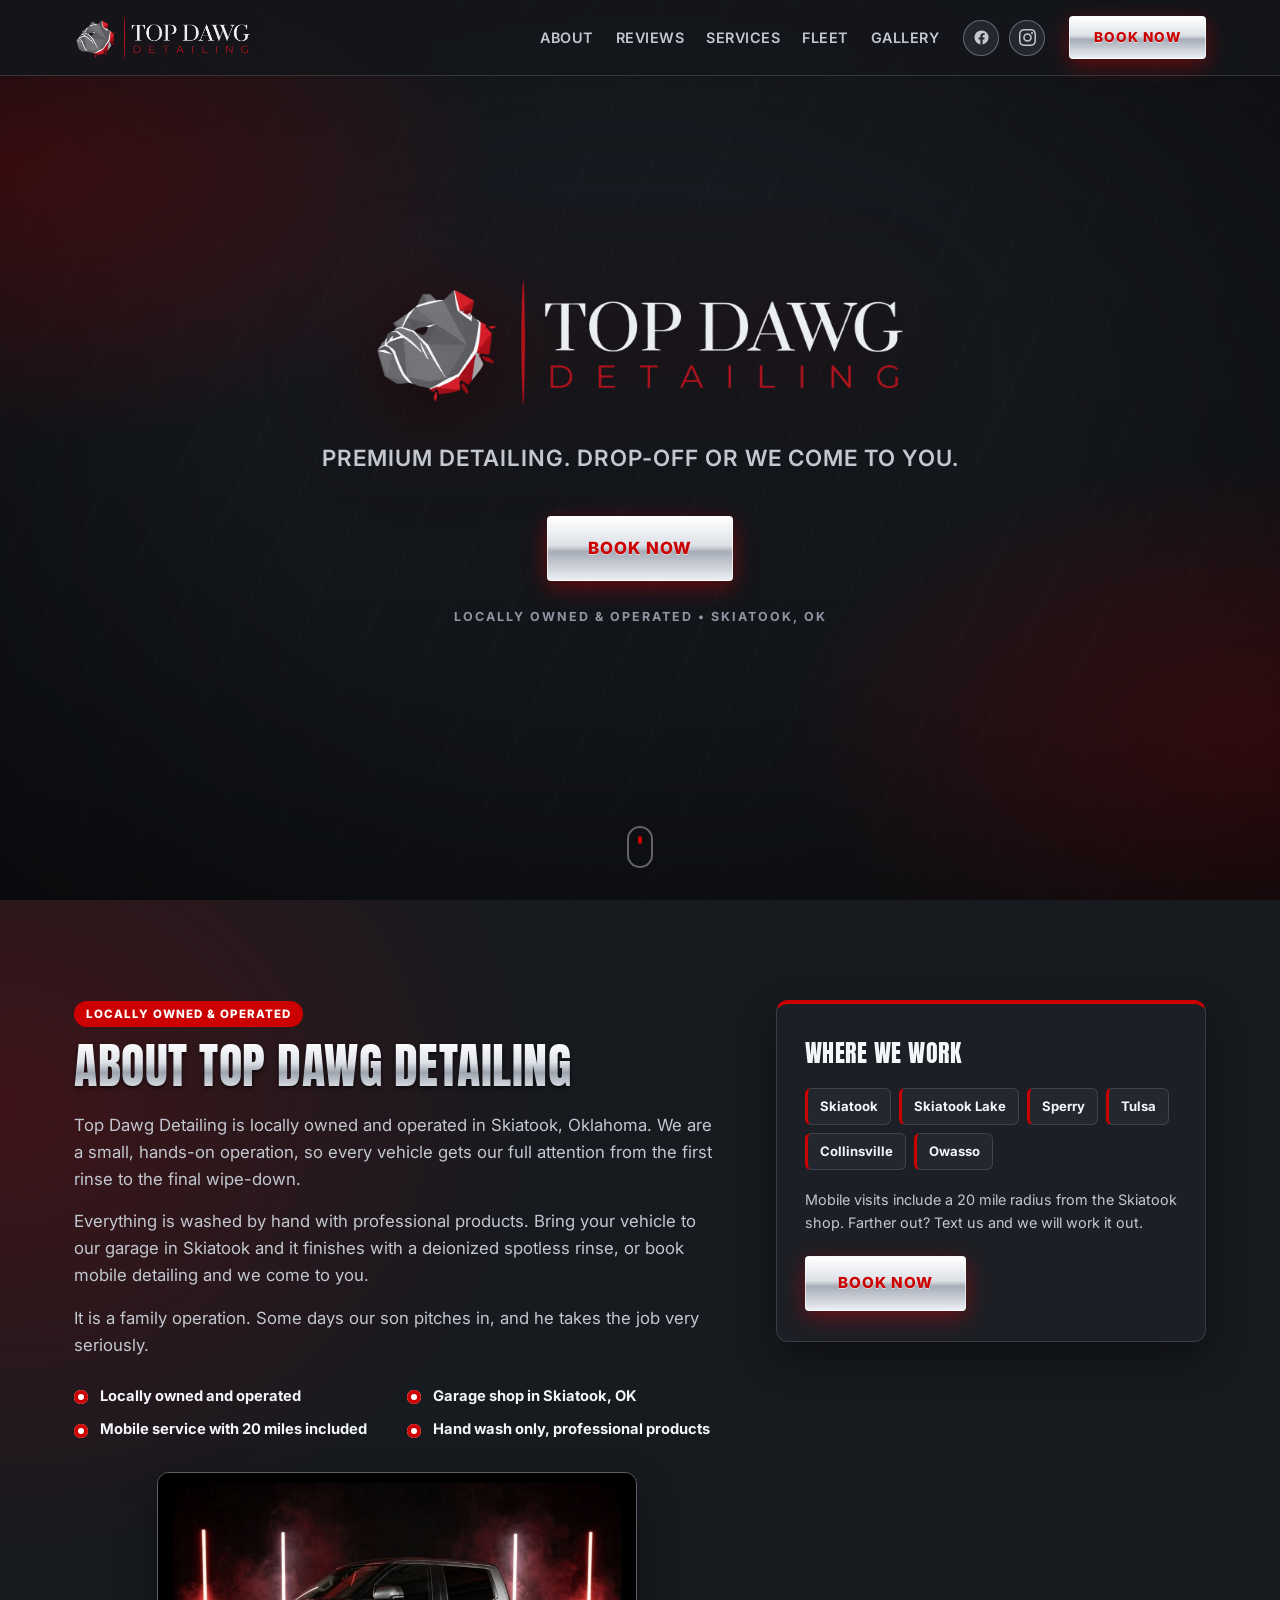
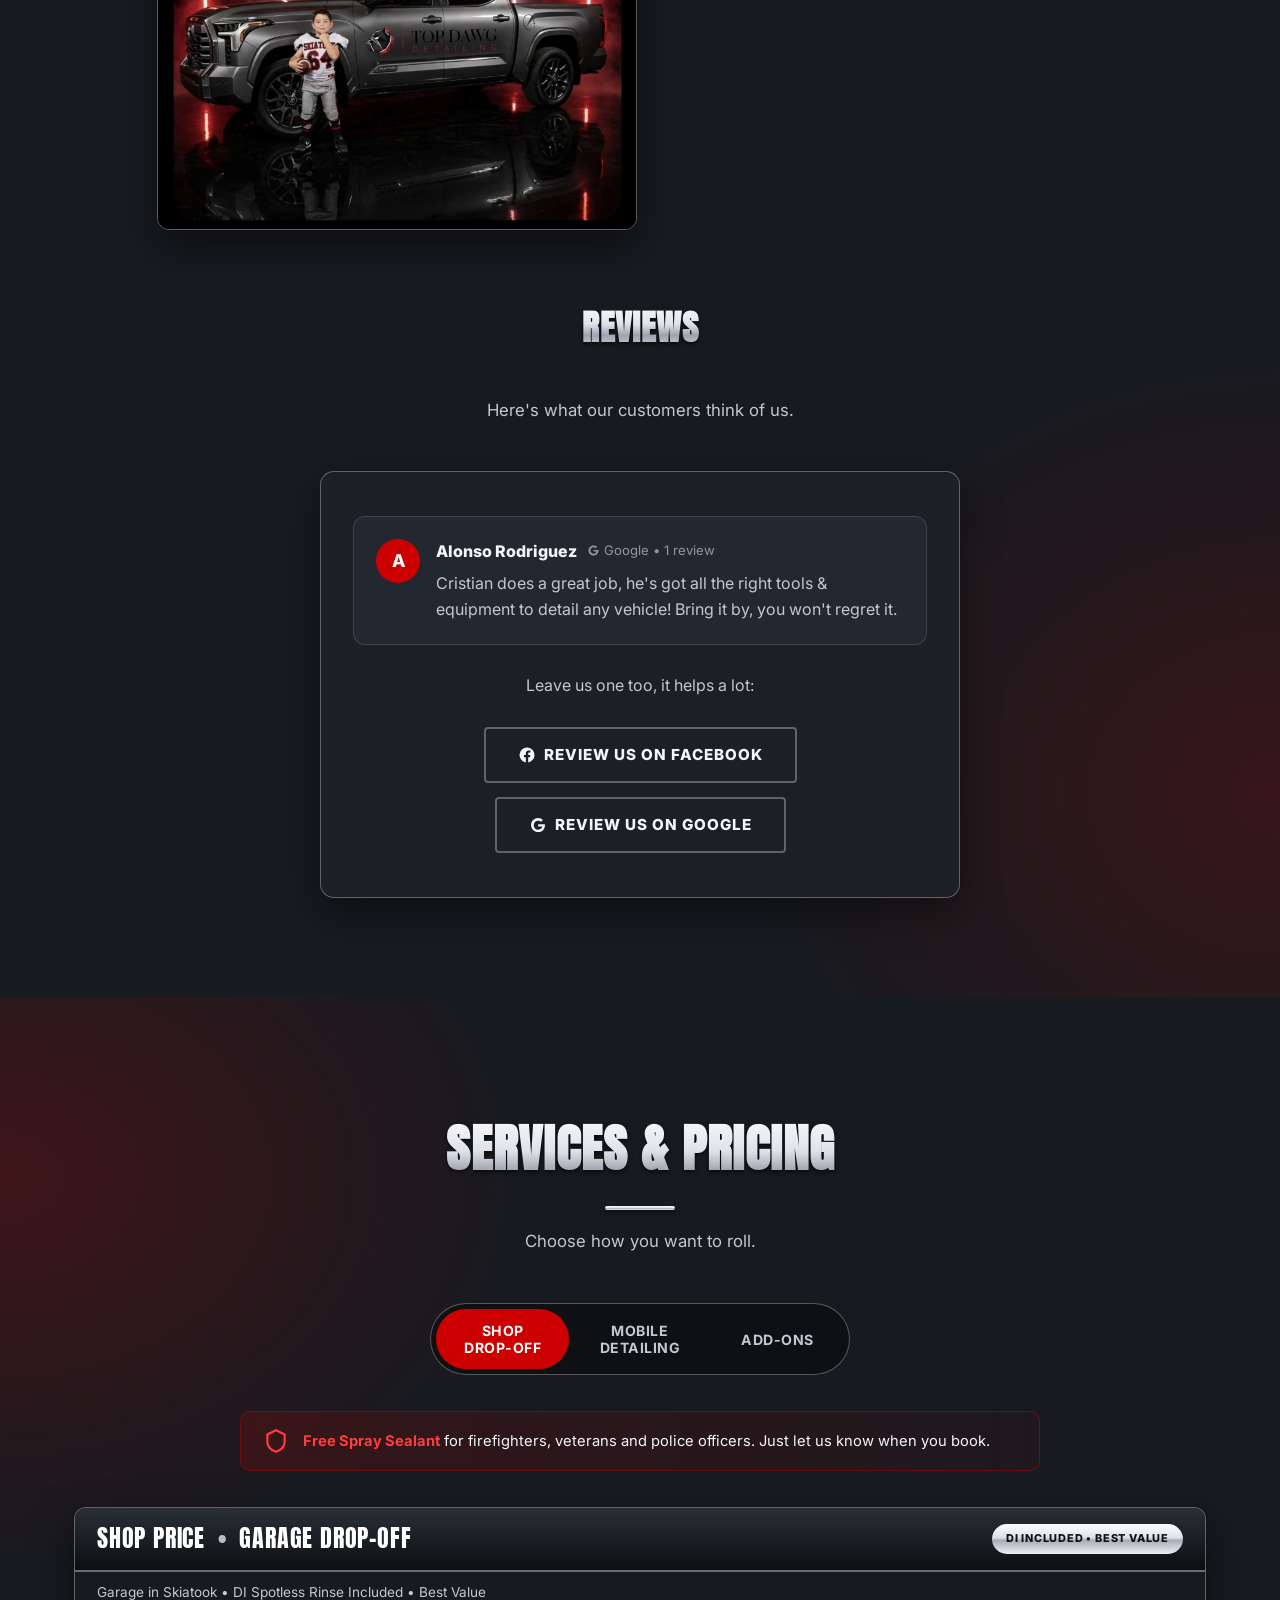
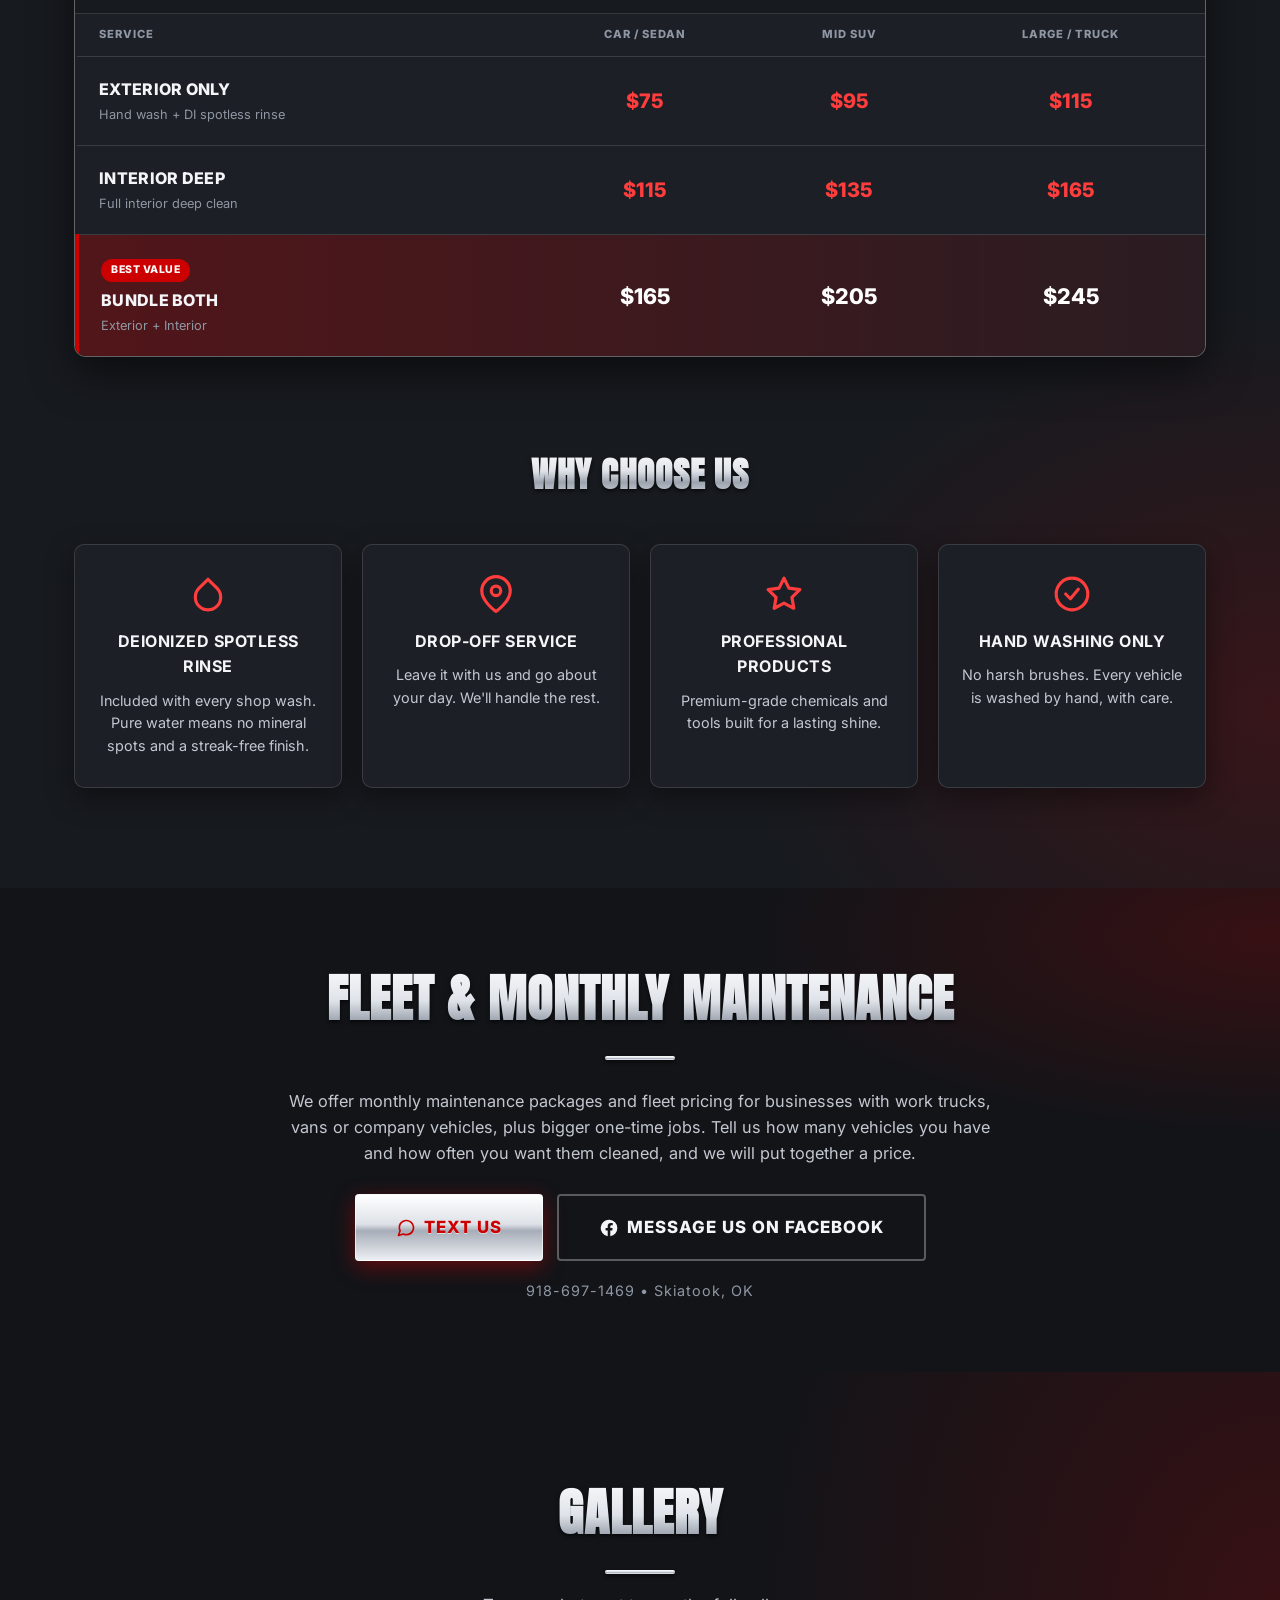
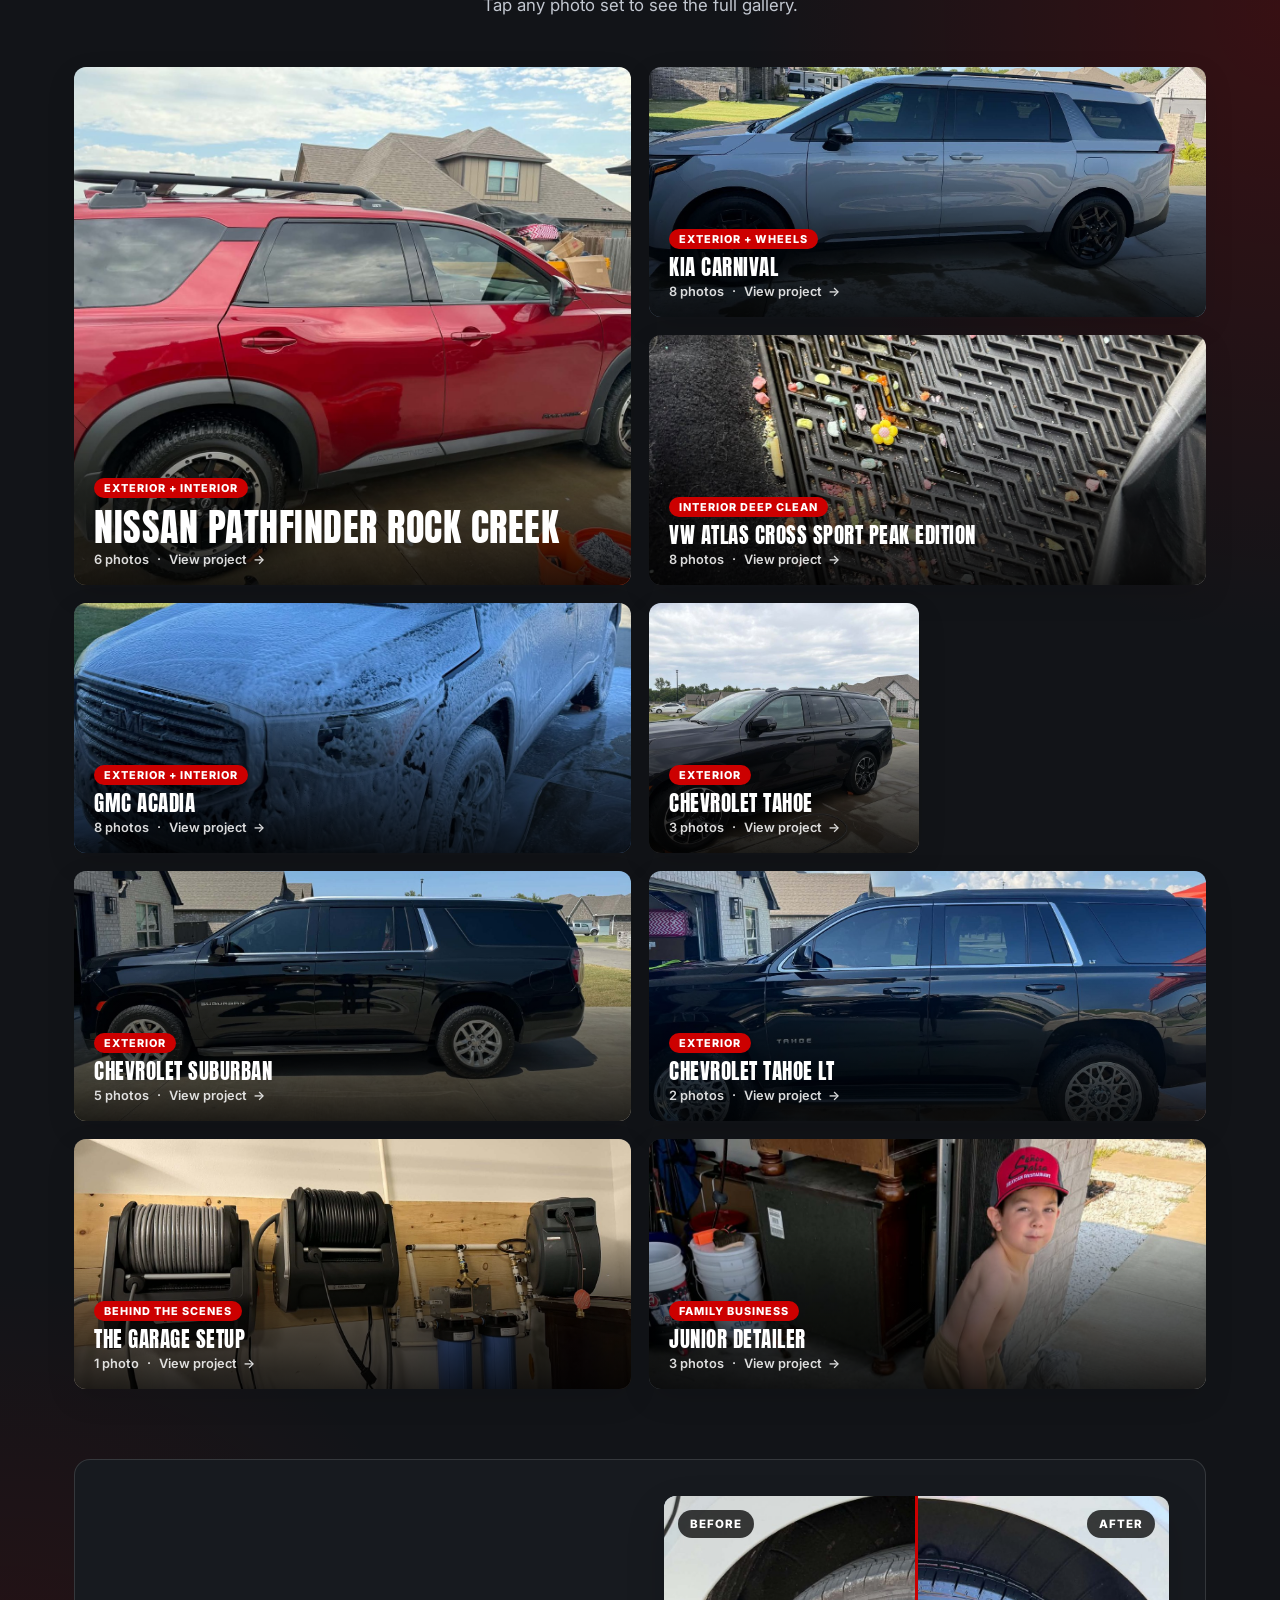
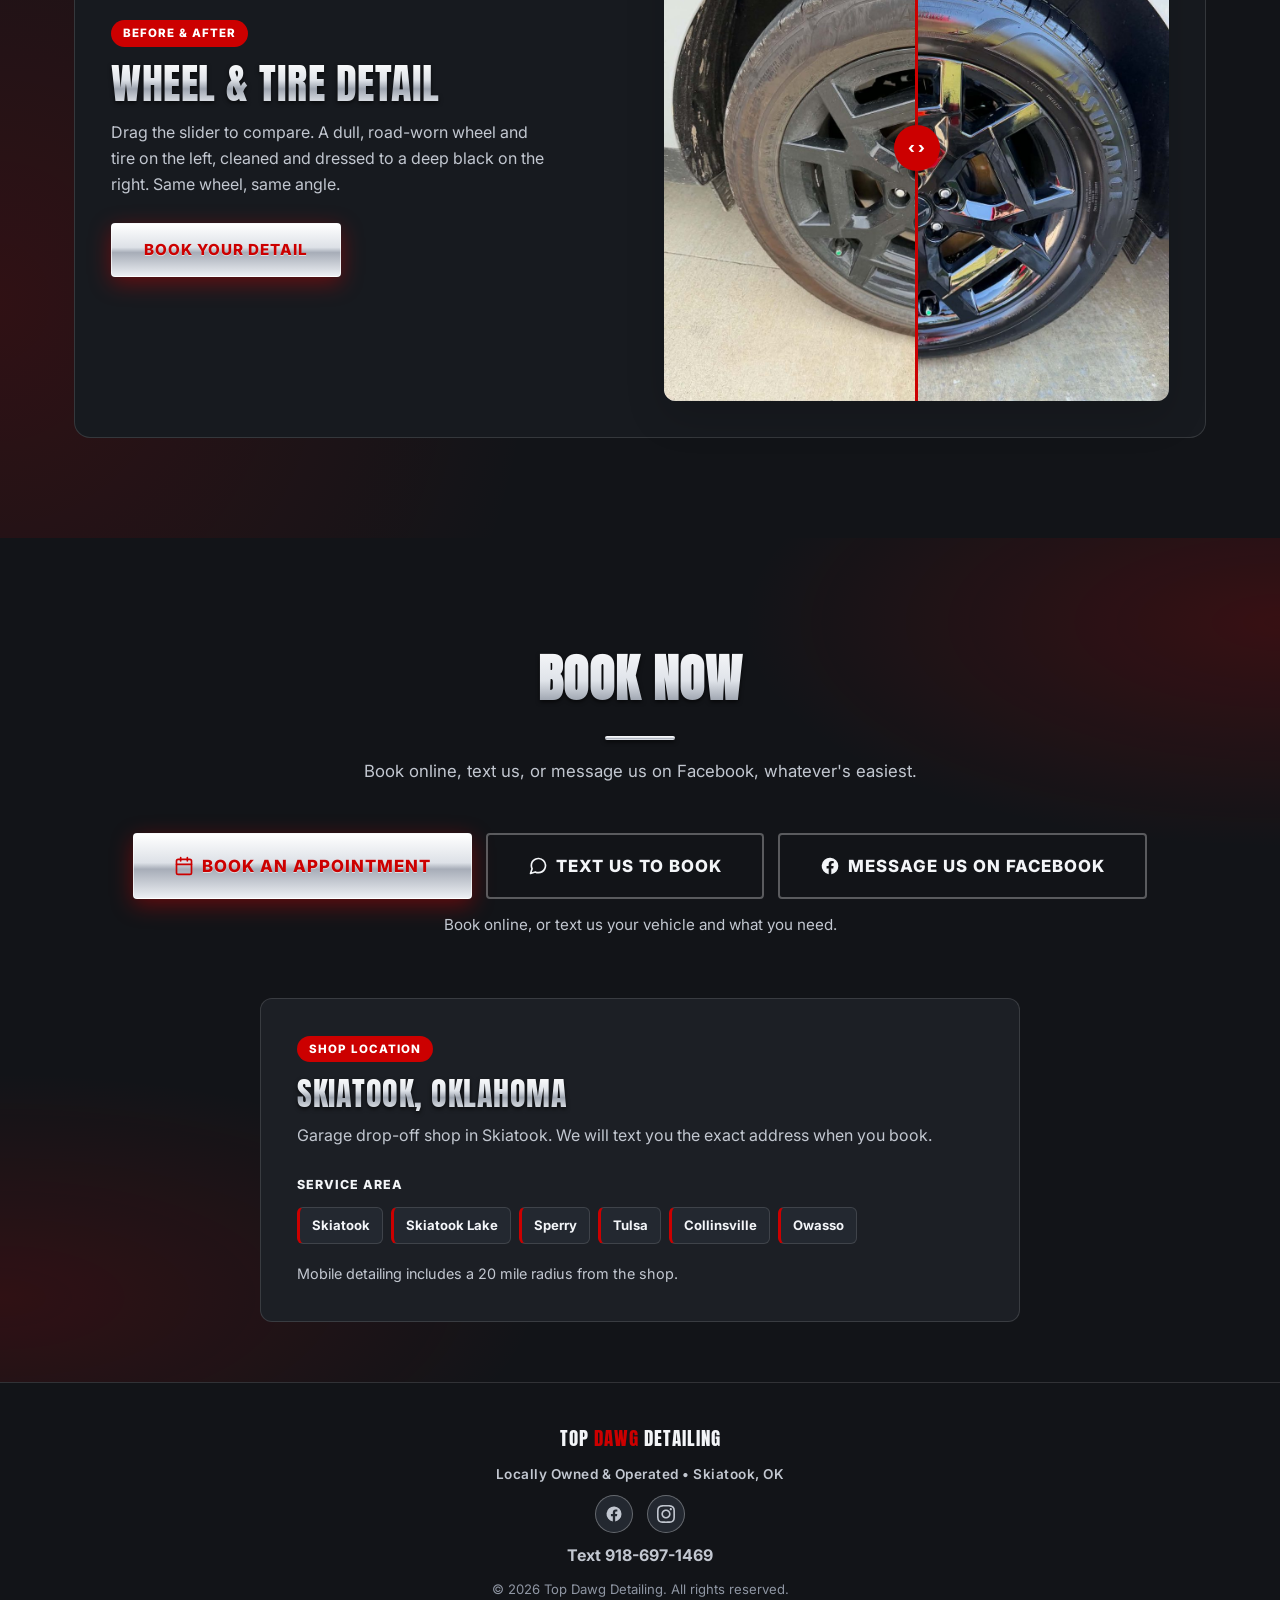
==== commit ecbd0bdd: "Make fleet section compact: short explanation plus contact buttons Co-Authored-By: Claude Sonnet 5.5" ====
--- a/top-dawg-detailing/index.html
+++ b/top-dawg-detailing/index.html
@@ -330,44 +330,17 @@
 <section class="fleet" id="fleet">
   <div class="container">
     <h2 class="section-title">Fleet &amp; Monthly Maintenance</h2>
-    <p class="section-subtitle">Work trucks, vans or company vehicles? Contact us about a fleet job or a monthly maintenance package.</p>
-
-    <div class="fleet__grid">
-      <div class="fleet__info">
-        <ul class="fleet__points">
-          <li>
-            <span class="fleet__icon"><svg viewBox="0 0 24 24" fill="none" stroke="currentColor" stroke-width="2" stroke-linecap="round" stroke-linejoin="round"><line x1="12" y1="1" x2="12" y2="23"/><path d="M17 5H9.5a3.5 3.5 0 000 7h5a3.5 3.5 0 010 7H6"/></svg></span>
-            <div><h3>Custom Pricing</h3><p>Quoted around your vehicle count, sizes and schedule, so you only pay for what your fleet needs.</p></div>
-          </li>
-          <li>
-            <span class="fleet__icon"><svg viewBox="0 0 24 24" fill="none" stroke="currentColor" stroke-width="2" stroke-linecap="round" stroke-linejoin="round"><rect x="3" y="4" width="18" height="18" rx="2"/><line x1="16" y1="2" x2="16" y2="6"/><line x1="8" y1="2" x2="8" y2="6"/><line x1="3" y1="10" x2="21" y2="10"/></svg></span>
-            <div><h3>Monthly Maintenance Packages</h3><p>Recurring washes and interior cleans so every vehicle stays looking professional.</p></div>
-          </li>
-          <li>
-            <span class="fleet__icon"><svg viewBox="0 0 24 24" fill="none" stroke="currentColor" stroke-width="2" stroke-linecap="round" stroke-linejoin="round"><path d="M21 10c0 7-9 13-9 13s-9-6-9-13a9 9 0 0118 0z"/><circle cx="12" cy="10" r="3"/></svg></span>
-            <div><h3>Shop Drop-Off</h3><p>Bring vehicles to our Skiatook garage on a schedule that works for your business.</p></div>
-          </li>
-          <li>
-            <span class="fleet__icon"><svg viewBox="0 0 24 24" fill="none" stroke="currentColor" stroke-width="2" stroke-linecap="round" stroke-linejoin="round"><rect x="1" y="3" width="15" height="13"/><polygon points="16 8 20 8 23 11 23 16 16 16 16 8"/><circle cx="5.5" cy="18.5" r="2.5"/><circle cx="18.5" cy="18.5" r="2.5"/></svg></span>
-            <div><h3>Bigger Jobs Welcome</h3><p>One-time cleanups for dealer lots, rental vehicles and larger groups of vehicles too.</p></div>
-          </li>
-        </ul>
-        <p class="fleet__who">Great for contractors, delivery and service vans, rental and dealer vehicles, and company trucks.</p>
-      </div>
-
-      <div class="fleet__contact">
-        <h3 class="fleet__contact-title">Contact Us for Fleet Pricing</h3>
-        <p>Tell us how many vehicles you have and how often you want them cleaned, and we will price it out for you.</p>
-        <div class="fleet__contact-buttons">
-          <a href="sms:9186971469?&amp;body=Hi, I%27m interested in a fleet job or monthly maintenance package." class="btn btn--primary btn--lg">
-            <span class="contact__quick-icon"><svg viewBox="0 0 24 24" fill="none" stroke="currentColor" stroke-width="2" stroke-linecap="round" stroke-linejoin="round"><path d="M21 11.5a8.38 8.38 0 01-.9 3.8 8.5 8.5 0 01-7.6 4.7 8.38 8.38 0 01-3.8-.9L3 21l1.9-5.7a8.38 8.38 0 01-.9-3.8 8.5 8.5 0 014.7-7.6 8.38 8.38 0 013.8-.9h.5a8.48 8.48 0 018 8v.5z"/></svg></span> Text Us
-          </a>
-          <a href="https://www.facebook.com/profile.php?id=61593357902436" target="_blank" rel="noopener" class="btn btn--outline btn--lg">
-            <span class="contact__quick-icon"><svg viewBox="0 0 24 24" fill="currentColor"><path d="M22 12a10 10 0 10-11.56 9.88v-6.99H7.9V12h2.54V9.8c0-2.5 1.49-3.89 3.77-3.89 1.09 0 2.24.2 2.24.2v2.46h-1.26c-1.24 0-1.63.77-1.63 1.56V12h2.78l-.44 2.89h-2.34v6.99A10 10 0 0022 12z"/></svg></span> Message Us on Facebook
-          </a>
-        </div>
-        <p class="fleet__note">918-697-1469</p>
-      </div>
+    <div class="fleet__body">
+      <p>We offer monthly maintenance packages and fleet pricing for businesses with work trucks, vans or company vehicles, plus bigger one-time jobs. Tell us how many vehicles you have and how often you want them cleaned, and we will put together a price.</p>
+      <div class="fleet__contact-buttons">
+        <a href="sms:9186971469?&amp;body=Hi, I%27m interested in a fleet job or monthly maintenance package." class="btn btn--primary btn--lg">
+          <span class="contact__quick-icon"><svg viewBox="0 0 24 24" fill="none" stroke="currentColor" stroke-width="2" stroke-linecap="round" stroke-linejoin="round"><path d="M21 11.5a8.38 8.38 0 01-.9 3.8 8.5 8.5 0 01-7.6 4.7 8.38 8.38 0 01-3.8-.9L3 21l1.9-5.7a8.38 8.38 0 01-.9-3.8 8.5 8.5 0 014.7-7.6 8.38 8.38 0 013.8-.9h.5a8.48 8.48 0 018 8v.5z"/></svg></span> Text Us
+        </a>
+        <a href="https://www.facebook.com/profile.php?id=61593357902436" target="_blank" rel="noopener" class="btn btn--outline btn--lg">
+          <span class="contact__quick-icon"><svg viewBox="0 0 24 24" fill="currentColor"><path d="M22 12a10 10 0 10-11.56 9.88v-6.99H7.9V12h2.54V9.8c0-2.5 1.49-3.89 3.77-3.89 1.09 0 2.24.2 2.24.2v2.46h-1.26c-1.24 0-1.63.77-1.63 1.56V12h2.78l-.44 2.89h-2.34v6.99A10 10 0 0022 12z"/></svg></span> Message Us on Facebook
+        </a>
+      </div>
+      <p class="fleet__note">918-697-1469 &bull; Skiatook, OK</p>
     </div>
   </div>
 </section>
--- a/top-dawg-detailing/css/style.css
+++ b/top-dawg-detailing/css/style.css
@@ -1471,83 +1471,29 @@
    ========================================================================== */
 
 .fleet {
-  padding: 100px 0;
+  padding: 70px 0;
   background:
-    radial-gradient(ellipse 60% 38% at 100% 10%, rgba(204, 0, 0, 0.2), transparent 70%),
+    radial-gradient(ellipse 60% 60% at 100% 10%, rgba(204, 0, 0, 0.2), transparent 70%),
     var(--bg);
 }
 
-.fleet__grid {
-  display: grid;
-  grid-template-columns: minmax(0, 1fr) minmax(0, 1.05fr);
-  gap: 48px;
-  align-items: start;
-}
-
-.fleet__points { display: flex; flex-direction: column; gap: 22px; }
-
-.fleet__points li { display: flex; gap: 16px; align-items: flex-start; }
-
-.fleet__icon {
-  flex-shrink: 0;
-  display: flex;
-  align-items: center;
+.fleet__body {
+  max-width: 720px;
+  margin: 28px auto 0;
+  text-align: center;
+}
+
+.fleet__body > p:first-child { color: var(--ink-soft); font-size: 1.02rem; }
+
+.fleet__contact-buttons {
+  display: flex;
   justify-content: center;
-  width: 48px;
-  height: 48px;
-  border-radius: 50%;
-  background: var(--surface);
-  border: 1px solid var(--line-strong);
-  color: var(--red-text);
-}
-
-.fleet__icon svg { width: 22px; height: 22px; }
-
-.fleet__points h3 {
-  font-size: 1rem;
-  text-transform: uppercase;
-  letter-spacing: 0.5px;
-  margin-bottom: 4px;
-}
-
-.fleet__points p { color: var(--ink-soft); font-size: 0.93rem; }
-
-.fleet__who {
+  flex-wrap: wrap;
+  gap: 14px;
   margin-top: 28px;
-  padding-top: 22px;
-  border-top: 1px solid var(--line);
-  color: var(--ink-soft);
-  font-size: 0.95rem;
-}
-
-.fleet__contact {
-  padding: 38px 34px;
-  text-align: center;
-  border-radius: 14px;
-  border: 1px solid var(--line-strong);
-  background: var(--card);
-  box-shadow: 0 16px 40px rgba(0, 0, 0, 0.45);
-}
-
-.fleet__contact-title {
-  font-family: var(--font-display);
-  font-weight: 400;
-  font-size: 1.7rem;
-  text-transform: uppercase;
-  letter-spacing: 0.5px;
-  margin-bottom: 12px;
-}
-
-.fleet__contact > p { color: var(--ink-soft); margin-bottom: 26px; }
-
-.fleet__contact-buttons {
-  display: flex;
-  flex-direction: column;
-  align-items: stretch;
-  gap: 14px;
-}
-
-.fleet__note { margin-top: 20px; color: var(--ink-faint); font-size: 0.9rem; letter-spacing: 1px; }
+}
+
+.fleet__note { margin-top: 18px; color: var(--ink-faint); font-size: 0.9rem; letter-spacing: 1px; }
 
 /* ==========================================================================
    CONTACT
@@ -1815,7 +1761,6 @@
    ========================================================================== */
 
 @media (max-width: 900px) {
-  .fleet__grid { grid-template-columns: 1fr; gap: 36px; }
   .why-us__grid { grid-template-columns: repeat(2, 1fr); }
   .projects__grid { grid-template-columns: repeat(2, 1fr); }
   .project-card--feature { grid-column: span 2; }
@@ -1865,8 +1810,8 @@
 }
 
 @media (max-width: 760px) {
-  .fleet { padding: 80px 0; }
-  .fleet__contact { padding: 30px 22px; }
+  .fleet { padding: 56px 0; }
+  .fleet__contact-buttons .btn { width: 100%; }
   .navbar__inner { padding: 0 16px; gap: 14px; }
   .navbar__logo-img { height: 34px; }
   .navbar__cta { padding: 9px 16px; font-size: 0.78rem; }
